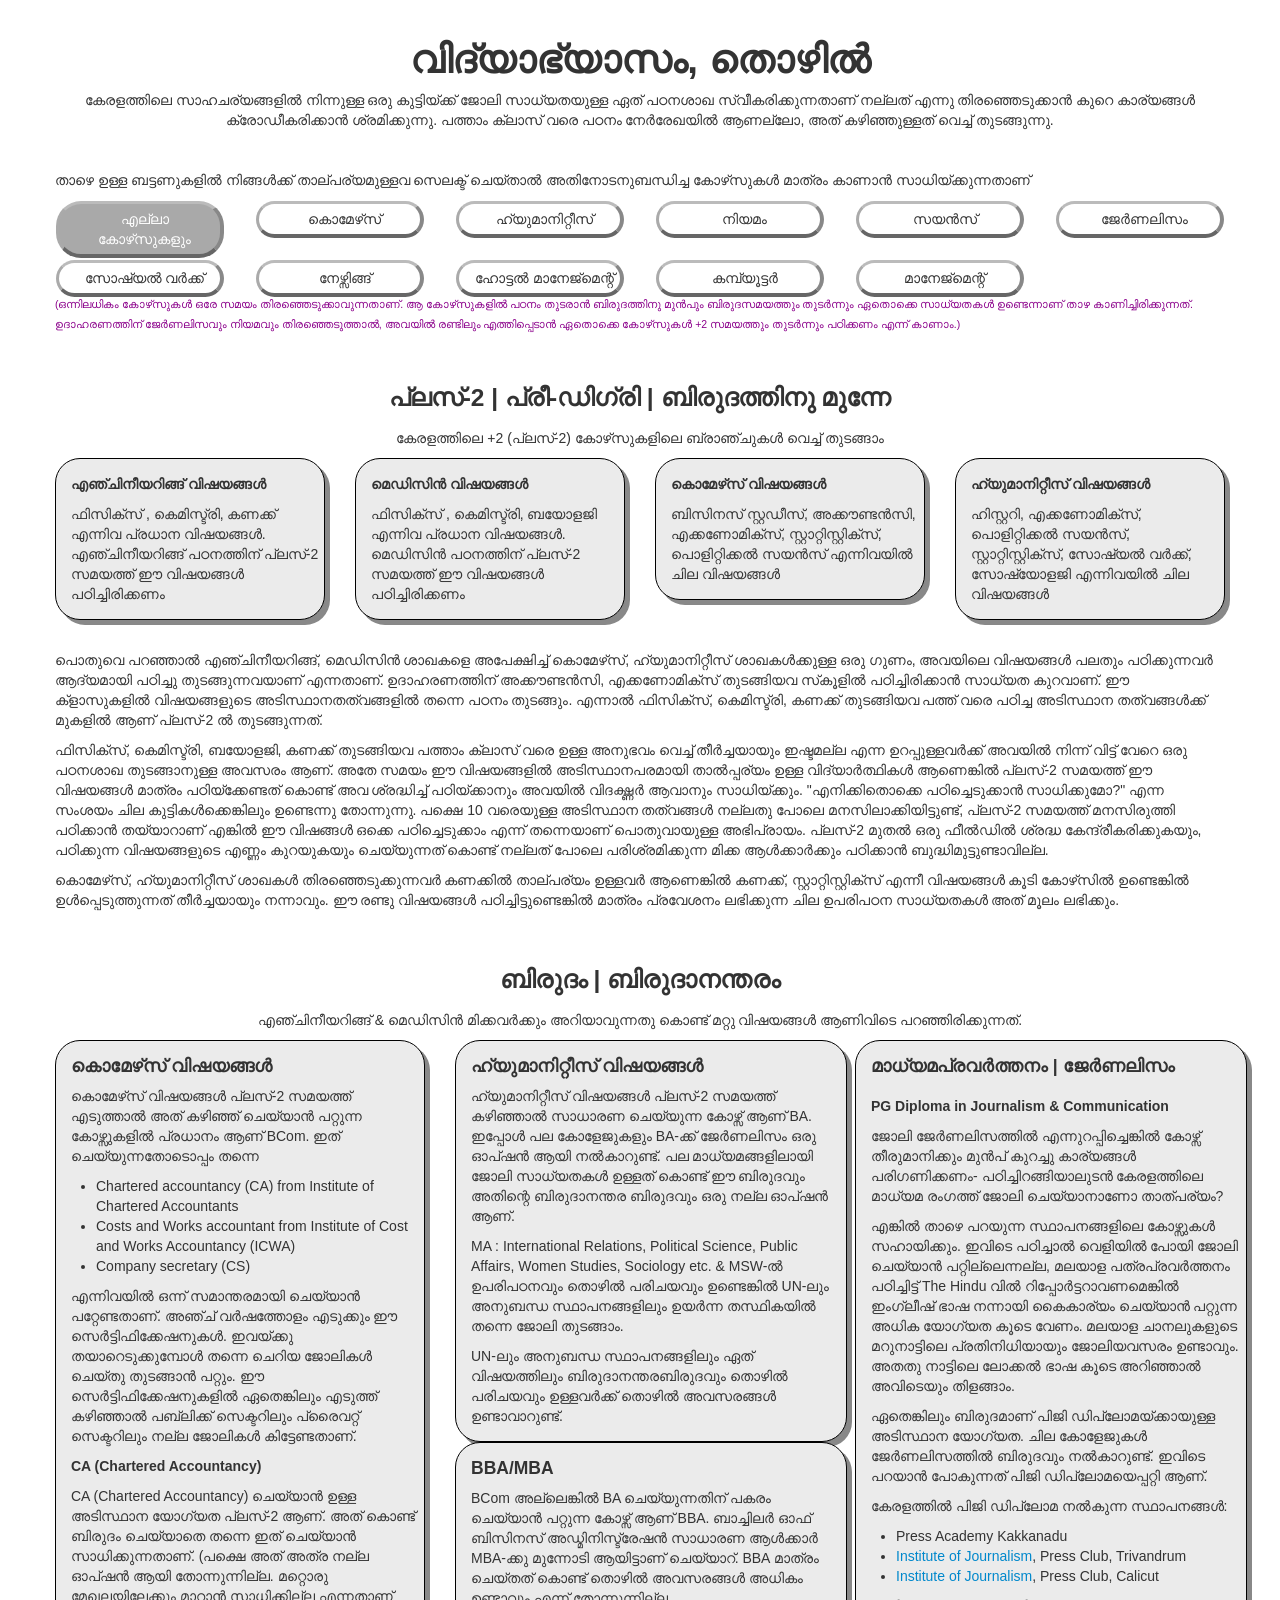
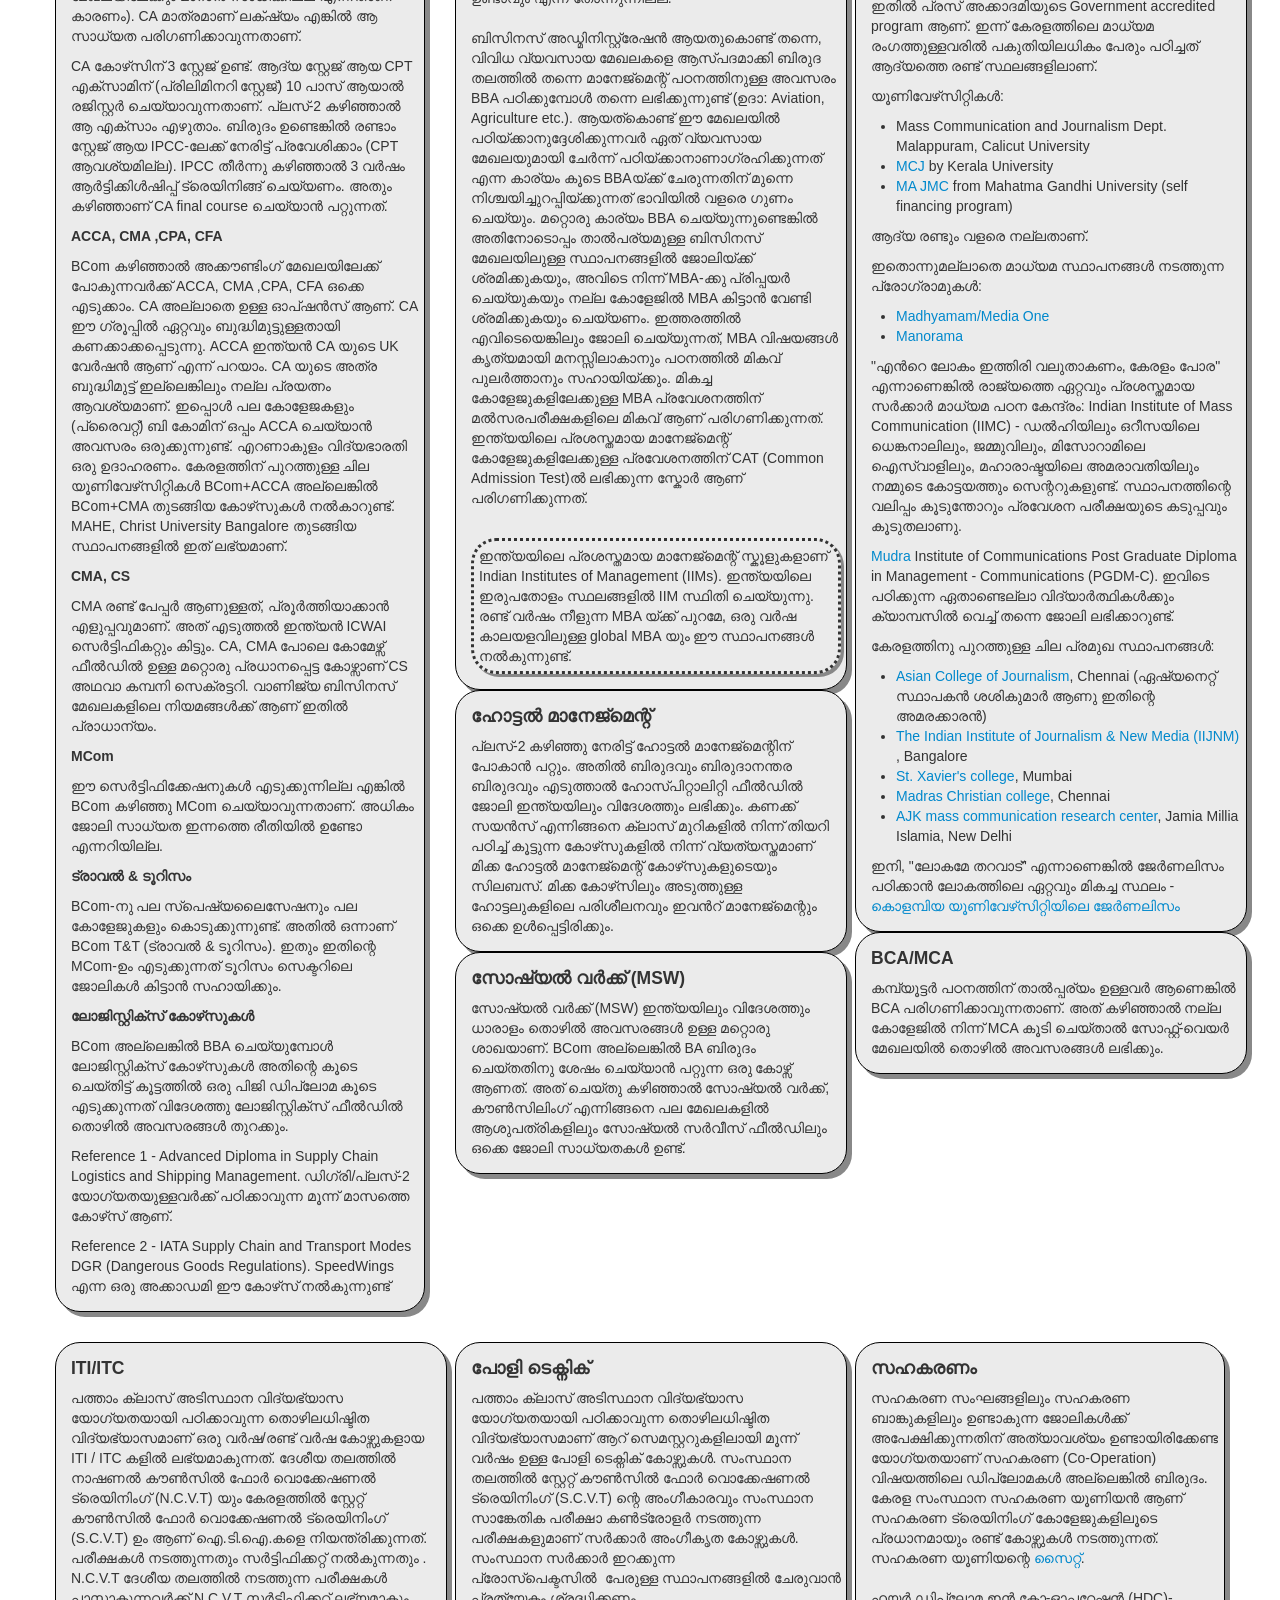
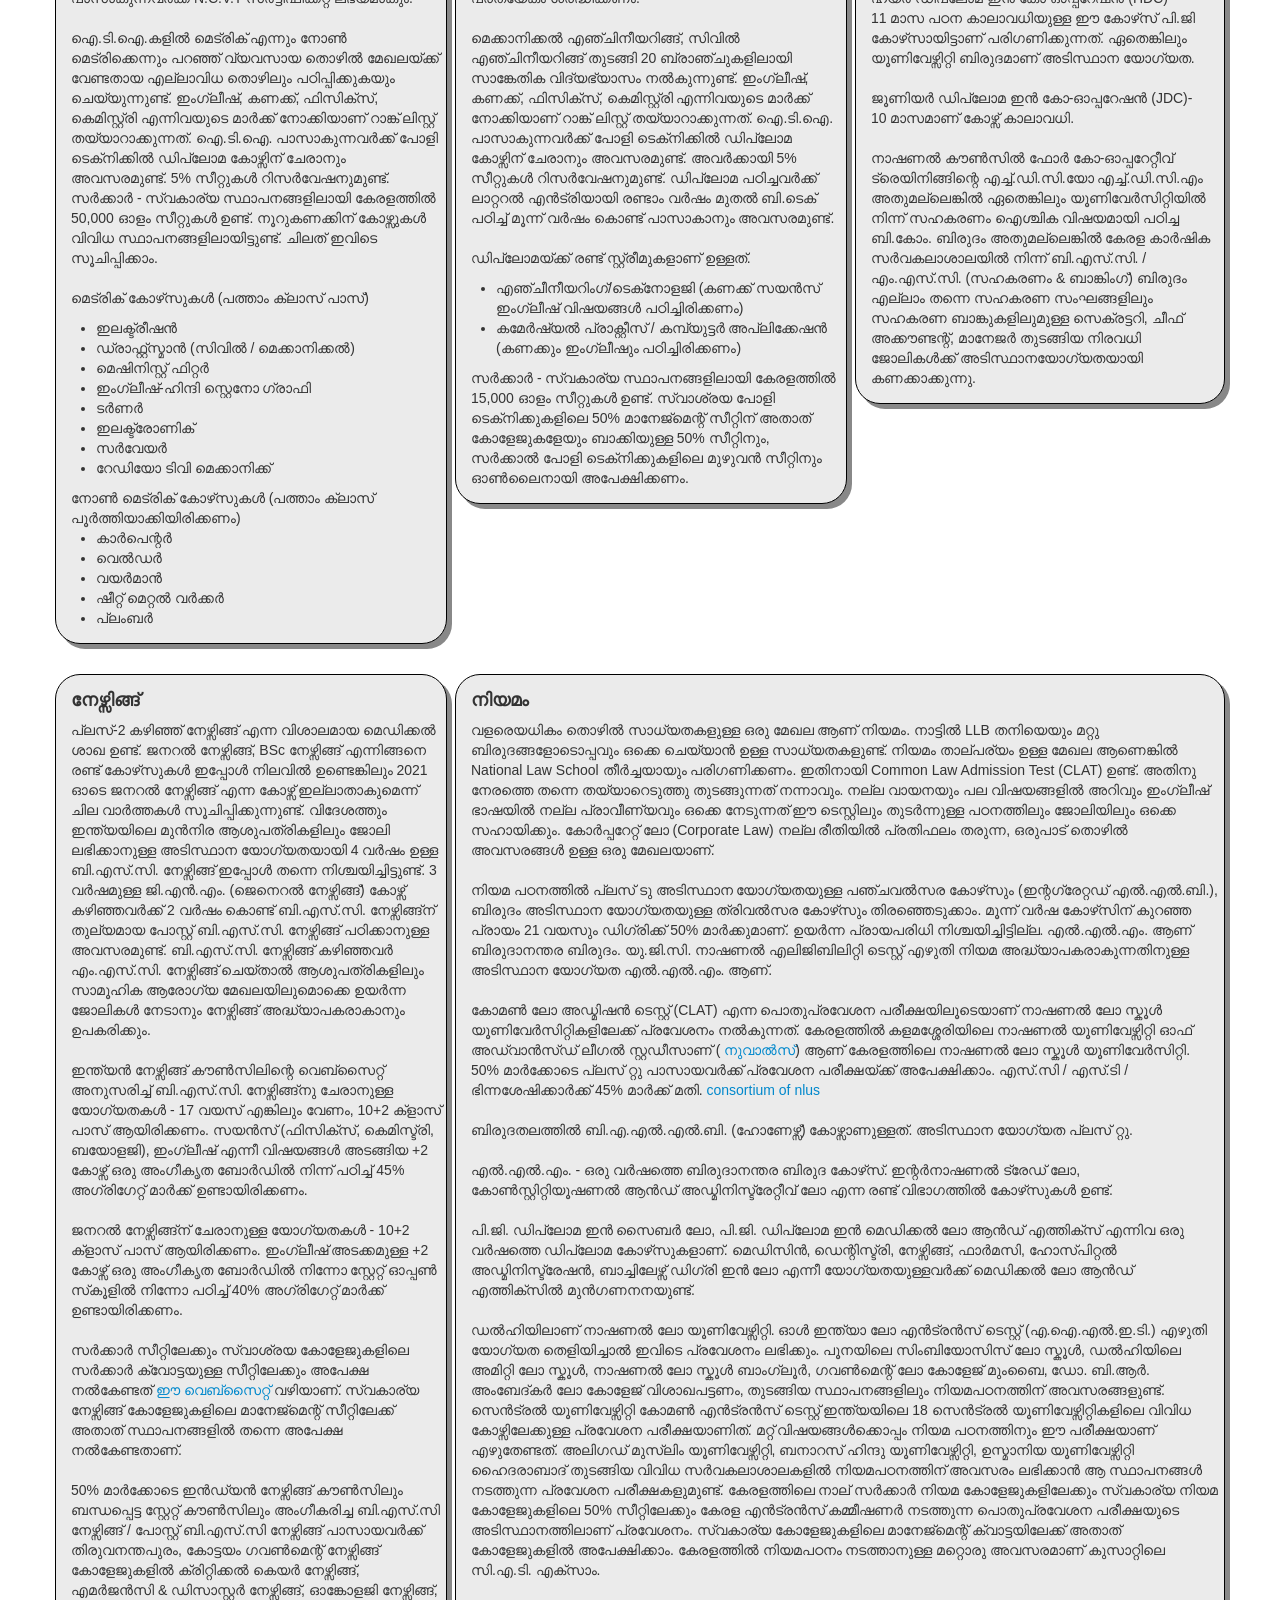
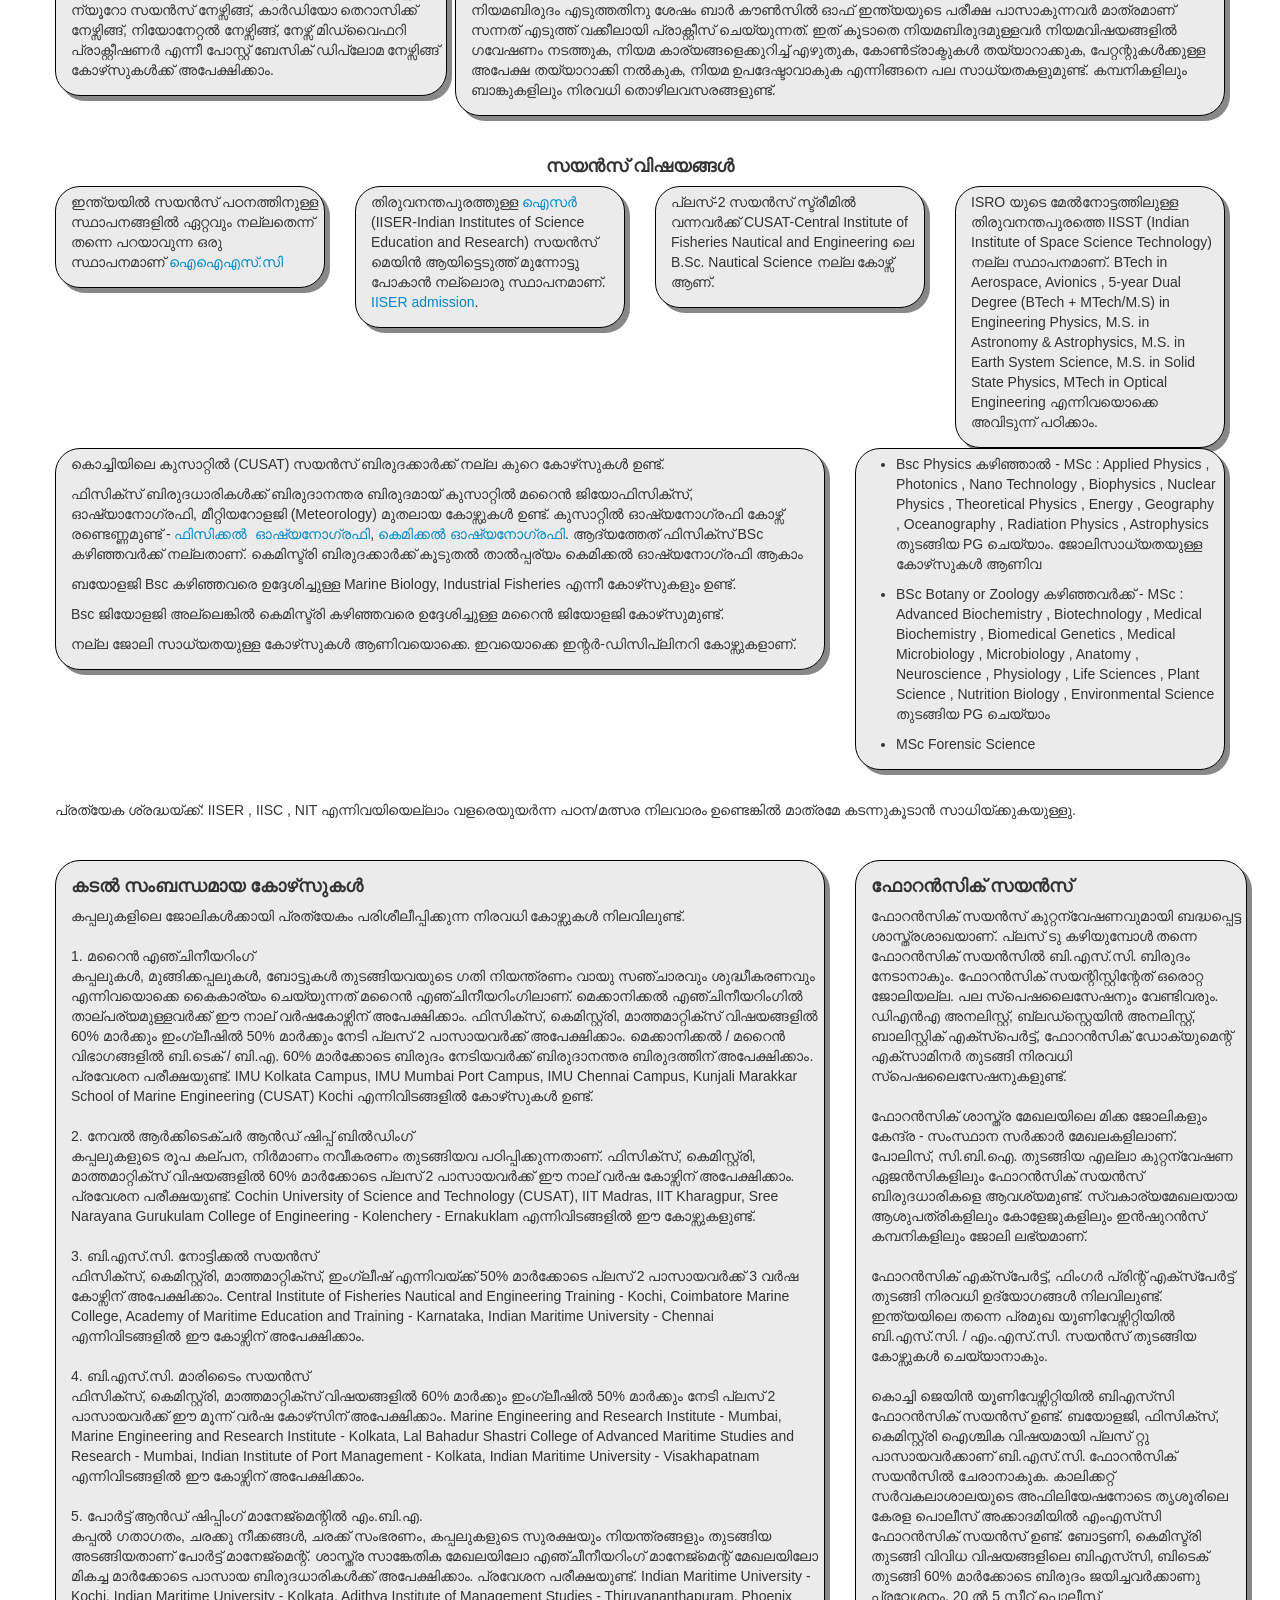
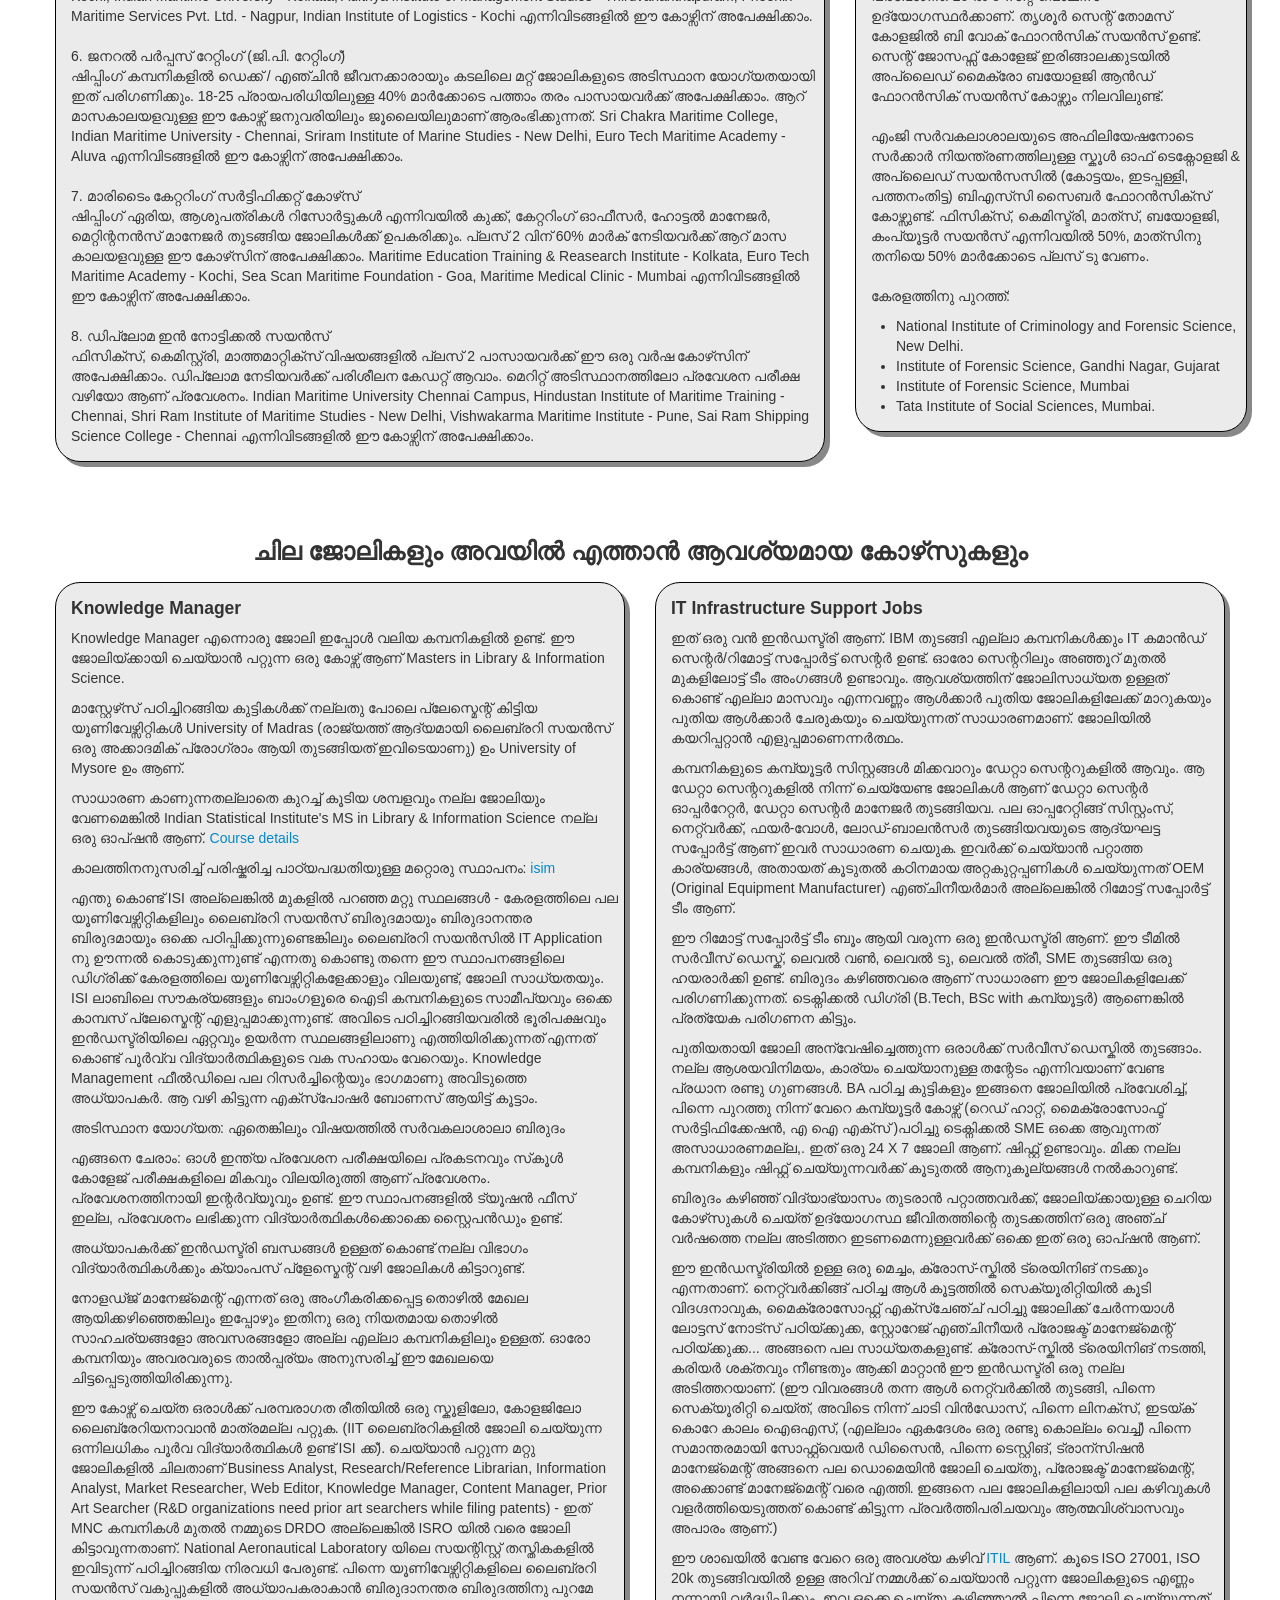
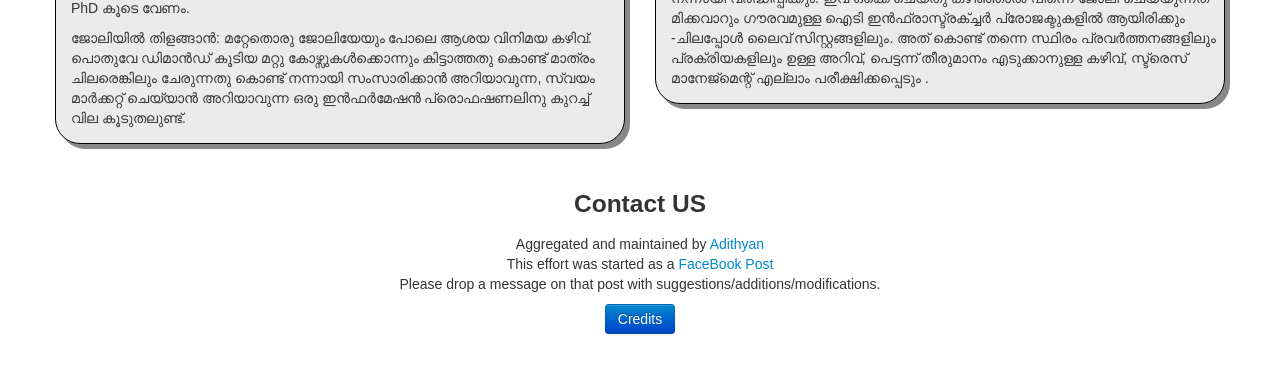
==== index-2.html @ f7cf6c8f "Initial commit" ====
<!DOCTYPE html> <html> 
<!-- Mirrored from adithyanagain.github.io/Career/index.html by HTTrack Website Copier/3.x [XR&CO'2014], Wed, 23 Dec 2020 06:09:50 GMT -->
<!-- Added by HTTrack --><meta http-equiv="content-type" content="text/html;charset=utf-8" /><!-- /Added by HTTrack -->
<head>     <title>Adi's Gulch | Career</title>     <meta name="viewport" content="width=device-width, initial-scale=1.0">     <link href="bootstrap/css/bootstrap.min.css" rel="stylesheet" media="screen">     <link href="bootstrap/css/bootstrap-responsive.min.css" rel="stylesheet" media="screen">     <link href="css/customStyles.css" rel="stylesheet" media="screen">     <script async src="https://www.googletagmanager.com/gtag/js?id=G-JCNQYP3HS4"></script>     <script>         window.dataLayer = window.dataLayer || [];         function gtag() { dataLayer.push(arguments); }         gtag('js', new Date());          gtag('config', 'G-JCNQYP3HS4');     </script>     <script>         function highLightButton(pressedButton) {             $(pressedButton).addClass("divSelected");         }          function removeHighLightFromButton(pressedButton) {             $(pressedButton).removeClass("divSelected");         }          function removeHighLightFromAllButton() {             removeHighLightFromButton($('.allSelection'));         }          function removeHighLightFromAllOtherButton() {             $('.divSelected').each(function (i, divForSelection) {                 removeHighLightFromButton(divForSelection);             });             highLightButton($('.allSelection'))         }          function showPlusTwoScienceSubjects() {             $(".plusTwoEngineering").show();             $(".plusTwoMedicine").show();         }          function showPlusTwoMedicineSubjects() {             $(".plusTwoMedicine").show();         }          function showPlusTwoCommerceSubjects() {             $(".plusTwoCommerce").show();         }          function showDegreeCommerceSubjects() {             $(".degreeCommerce").show(); 
        }          function showCommerceSubjects() {             showPlusTwoCommerceSubjects();             showDegreeCommerceSubjects();         }          function showPlusTwoHumanitiesSubjects() {             $(".plusTwoHumanities").show();         }          function showDegreeHumanitiesSubjects() {             $(".degreeHumanities").show();         }          function showHumanitiesSubjects() {             showPlusTwoHumanitiesSubjects();             showDegreeHumanitiesSubjects();         }          function showAllPlusTwoSubjects() {             showPlusTwoScienceSubjects();             showPlusTwoCommerceSubjects();             showPlusTwoHumanitiesSubjects();         }          function showAllDegreeSubjects() {             $(".degreeCommerce").show();             $(".degreeHumanities").show();             $(".degreeManagement").show();             $(".degreeComputer").show();             $(".degreeLaw").show();             $(".degreeSocial").show();             $(".degreeHotel").show();             $(".degreeNursing").show();             $(".degreeJournalism").show();             $(".degreeScience").show();             $(".degreeItiItc").show();             $(".degreeCooperatives").show();             $(".degreeForensic").show();             $(".degreeMarine").show();                       }          function hideAllPlusTwoSubjects() {             $(".plusTwoEngineering").hide();             $(".plusTwoMedicine").hide();             $(".plusTwoCommerce").hide();             $(".plusTwoHumanities").hide();         }  
        function hideAllDegreeSubjects() {             $(".degreeCommerce").hide();             $(".degreeHumanities").hide();             $(".degreeManagement").hide();             $(".degreeComputer").hide();             $(".degreeLaw").hide();             $(".degreeSocial").hide();             $(".degreeHotel").hide();             $(".degreeNursing").hide();             $(".degreeJournalism").hide();             $(".degreeScience").hide();             $(".degreeItiItc").hide();             $(".degreeCooperatives").hide();             $(".degreeForensic").hide();             $(".degreeMarine").hide();         }          function showAllSubjects() {             removeHighLightFromAllOtherButton();             showAllPlusTwoSubjects();             showAllDegreeSubjects();         }          function hideAllSubjects() {             hideAllPlusTwoSubjects();             hideAllDegreeSubjects();         }          function isButtonSelected(button) {             if ($(button).hasClass("divSelected"))                 return true;             else                 return false;         }          function isPressedButtonAll(button) {             if ($(button).hasClass("allSelection"))                 return true;             else                 return false;         }          function courseSelectionButtonClicked(pressedButton) {             if (isButtonSelected(pressedButton)) {                 if (!isButtonSelected('.allSelection'))                     removeHighLightFromButton(pressedButton);             }             else {                 highLightButton(pressedButton);             }  
            if (isPressedButtonAll(pressedButton)) {                 showAllSubjects();             }             else {                 removeHighLightFromAllButton();                 hideAllSubjects();                  var atleastOneSelected = false;                  if (isButtonSelected('.itiItcSelection')) {                     hideAllPlusTwoSubjects();                     $(".degreeItiItc").show();                     atleastOneSelected = true;                 }                  if (isButtonSelected('.commerceSelection')) {                     showCommerceSubjects();                     atleastOneSelected = true;                 }                  if (isButtonSelected('.humanitiesSelection')) {                     showHumanitiesSubjects();                     atleastOneSelected = true;                 }                  if (isButtonSelected('.lawSelection')) {                     showAllPlusTwoSubjects();                     $(".degreeLaw").show();                     atleastOneSelected = true;                 }                  if (isButtonSelected('.scienceSelection')) {                     showPlusTwoScienceSubjects();                     $(".degreeScience").show();                     atleastOneSelected = true;                 }                  if (isButtonSelected('.journalismSelection')) {                     showAllPlusTwoSubjects();                     $(".degreeJournalism").show();                     atleastOneSelected = true;                 }                  if (isButtonSelected('.socialSelection')) {                     showAllPlusTwoSubjects();                     $(".degreeSocial").show();                     atleastOneSelected = true;                 }                  if (isButtonSelected('.nursingSelection')) {                     showPlusTwoMedicineSubjects(); 
                    $(".degreeNursing").show();                     atleastOneSelected = true;                 }                  if (isButtonSelected('.hotelSelection')) {                     showAllPlusTwoSubjects();                     $(".degreeHotel").show();                     atleastOneSelected = true;                 }                  if (isButtonSelected('.computerSelection')) {                     showPlusTwoScienceSubjects();                     $(".degreeComputer").show();                     atleastOneSelected = true;                 }                  if (isButtonSelected('.managementSelection')) {                     showAllPlusTwoSubjects();                     $(".degreeManagement").show();                     atleastOneSelected = true;                 }                  if (!atleastOneSelected)                     courseSelectionButtonClicked($(".allSelection"));             }         }          function onLoadProcessing() {             courseSelectionButtonClicked($(".allSelection"));         }   /**/</script> </head> <body>     <div class="container">         <div class="jumbotron text-center">             <div class="row-fluid">                 <div class="span12">                 </div>             </div>             <h1 align="center">വിദ്യാഭ്യാസം, തൊഴിൽ</h1>             <p>                 കേരളത്തിലെ സാഹചര്യങ്ങളിൽ നിന്നുള്ള ഒരു കുട്ടിയ്ക്ക് ജോലി സാധ്യതയുള്ള ഏത് പഠനശാഖ സ്വീകരിക്കുന്നതാണ് നല്ലത്                 എന്നു തിരഞ്ഞെടുക്കാൻ കുറെ കാര്യങ്ങൾ ക്രോഡീകരിക്കാൻ ശ്രമിക്കുന്നു. പത്താം ക്ലാസ് വരെ പഠനം നേർരേഖയിൽ ആണല്ലോ,                 അത് കഴിഞ്ഞുള്ളത് വെച്ച് തുടങ്ങുന്നു.             </p>         </div>         <div class="row-fluid">             <div class="span12">             </div> 
        </div>         <div class="row-fluid">             <div class="span12">                 താഴെ ഉള്ള ബട്ടണുകളിൽ നിങ്ങൾക്ക് താല്പര്യമുള്ളവ സെലക്ട് ചെയ്‌താൽ അതിനോടനുബന്ധിച്ച കോഴ്‌സുകൾ മാത്രം കാണാൻ സാധിയ്ക്കുന്നതാണ്              </div>         </div>         <div class="row-fluid">             <div class="span2">                 <div class="divForSelection allSelection" onClick="courseSelectionButtonClicked(this, 'All')">എല്ലാ കോഴ്‌സുകളും</div>             </div>             <div class="span2">                 <div class="divForSelection commerceSelection" onClick="courseSelectionButtonClicked(this)">കൊമേഴ്‌സ്</div>             </div>             <div class="span2">                 <div class="divForSelection humanitiesSelection" onClick="courseSelectionButtonClicked(this)">ഹ്യുമാനിറ്റീസ്</div>             </div>             <div class="span2">                 <div class="divForSelection lawSelection" onClick="courseSelectionButtonClicked(this)">നിയമം</div>             </div>             <div class="span2">                 <div class="divForSelection scienceSelection" onClick="courseSelectionButtonClicked(this)">സയൻസ്</div>             </div>             <div class="span2">                 <div class="divForSelection journalismSelection" onClick="courseSelectionButtonClicked(this)">ജേർണലിസം</div>             </div>         </div>         <div class="row-fluid">             <div class="span2">                 <div class="divForSelection socialSelection" onClick="courseSelectionButtonClicked(this)">സോഷ്യൽ വർക്ക്</div>             </div>             <div class="span2">                 <div class="divForSelection nursingSelection" onClick="courseSelectionButtonClicked(this)">നേഴ്സിങ്ങ്</div>             </div>             <div class="span2">                 <div class="divForSelection hotelSelection" onClick="courseSelectionButtonClicked(this)">ഹോട്ടൽ മാനേജ്‌മെന്റ്</div>             </div>             <div class="span2">                 <div class="divForSelection computerSelection" onClick="courseSelectionButtonClicked(this)">കമ്പ്യൂട്ടർ</div>             </div>             <div class="span2">                 <div class="divForSelection managementSelection" onClick="courseSelectionButtonClicked(this)">മാനേജ്‌മെന്റ്</div>             </div>             <div class="span2">                              </div>         </div>         <div class="row-fluid">             <div class="span12 specialNote">                 <sup>(ഒന്നിലധികം കോഴ്‌സുകൾ ഒരേ സമയം തിരഞ്ഞെടുക്കാവുന്നതാണ്. ആ കോഴ്‌സുകളിൽ പഠനം തുടരാൻ ബിരുദത്തിനു മുൻപും ബിരുദസമയത്തും തുടർന്നും ഏതൊക്കെ സാധ്യതകൾ ഉണ്ടെന്നാണ് താഴ കാണിച്ചിരിക്കുന്നത്. ഉദാഹരണത്തിന് ജേർണലിസവും നിയമവും തിരഞ്ഞെടുത്താൽ, അവയിൽ രണ്ടിലും എത്തിപ്പെടാൻ ഏതൊക്കെ കോഴ്‌സുകൾ +2 സമയത്തും തുടർന്നും പഠിക്കണം എന്ന് കാണാം.)</sup>             </div>         </div> 
        <div class="row-fluid">             <div class="span12">             </div>         </div>         <div class="row-fluid">             <div class="span12">                 <h3 align="center">പ്ലസ്-2 | പ്രീ-ഡിഗ്രി | ബിരുദത്തിനു മുന്നേ</h3>                 <p align="center">                     കേരളത്തിലെ +2 (പ്ലസ്-2) കോഴ്‌സുകളിലെ ബ്രാഞ്ചുകൾ വെച്ച് തുടങ്ങാം                 </p>                 <div class="row-fluid">                     <div class="span3 innerDivWithEffects plusTwoEngineering">                         <h5>എഞ്ചിനീയറിങ്ങ് വിഷയങ്ങൾ</h5>                         <p>ഫിസിക്സ് , കെമിസ്ട്രി, കണക്ക് എന്നിവ പ്രധാന വിഷയങ്ങൾ. എഞ്ചിനീയറിങ്ങ് പഠനത്തിന് പ്ലസ്-2 സമയത്ത് ഈ വിഷയങ്ങൾ പഠിച്ചിരിക്കണം</p>                     </div>                     <div class="span3 innerDivWithEffects plusTwoMedicine">                         <h5>മെഡിസിൻ വിഷയങ്ങൾ</h5>                         <p>ഫിസിക്സ് , കെമിസ്ട്രി, ബയോളജി എന്നിവ പ്രധാന വിഷയങ്ങൾ. മെഡിസിൻ പഠനത്തിന് പ്ലസ്-2 സമയത്ത് ഈ വിഷയങ്ങൾ പഠിച്ചിരിക്കണം</p>                     </div>                     <div class="span3 innerDivWithEffects plusTwoCommerce">                         <h5>കൊമേഴ്‌സ് വിഷയങ്ങൾ</h5>                         <p>ബിസിനസ് സ്റ്റഡീസ്, അക്കൗണ്ടൻസി, എക്കണോമിക്സ്, സ്റ്റാറ്റിസ്റ്റിക്സ്, പൊളിറ്റിക്കൽ സയൻസ് എന്നിവയിൽ ചില വിഷയങ്ങൾ</p>                     </div>                     <div class="span3 innerDivWithEffects plusTwoHumanities">                         <h5>ഹ്യുമാനിറ്റീസ് വിഷയങ്ങൾ</h5>                         <p>ഹിസ്റ്ററി, എക്കണോമിക്സ്, പൊളിറ്റിക്കൽ സയൻസ്, സ്റ്റാറ്റിസ്റ്റിക്സ്, സോഷ്യൽ വർക്ക്, സോഷ്യോളജി എന്നിവയിൽ ചില വിഷയങ്ങൾ</p>                     </div>                 </div>                 <div class="row-fluid">                     <div class="span12">                     </div>                 </div>                 <div class="row-fluid">                     <p>                         പൊതുവെ പറഞ്ഞാൽ എഞ്ചിനീയറിങ്ങ്, മെഡിസിൻ ശാഖകളെ അപേക്ഷിച്ച് കൊമേഴ്‌സ്, ഹ്യുമാനിറ്റീസ് ശാഖകൾക്കുള്ള ഒരു ഗുണം,                         അവയിലെ വിഷയങ്ങൾ പലതും പഠിക്കുന്നവർ ആദ്യമായി പഠിച്ചു തുടങ്ങുന്നവയാണ് എന്നതാണ്. ഉദാഹരണത്തിന് അക്കൗണ്ടൻസി, എക്കണോമിക്സ്                         തുടങ്ങിയവ സ്‌കൂളിൽ പഠിച്ചിരിക്കാൻ സാധ്യത കുറവാണ്. ഈ ക്ളാസുകളിൽ വിഷയങ്ങളുടെ അടിസ്ഥാനതത്വങ്ങളിൽ തന്നെ പഠനം തുടങ്ങും.                         എന്നാൽ ഫിസിക്സ്, കെമിസ്ട്രി, കണക്ക് തുടങ്ങിയവ പത്ത് വരെ പഠിച്ച അടിസ്ഥാന തത്വങ്ങൾക്ക് മുകളിൽ ആണ് പ്ലസ്-2 ൽ തുടങ്ങുന്നത്.                     </p>                     <p>                         ഫിസിക്സ്, കെമിസ്ട്രി, ബയോളജി, കണക്ക് തുടങ്ങിയവ പത്താം ക്ലാസ് വരെ ഉള്ള അനുഭവം വെച്ച് തീർച്ചയായും ഇഷ്ടമല്ല എന്ന ഉറപ്പുള്ളവർക്ക്                         അവയിൽ നിന്ന് വിട്ട് വേറെ ഒരു പഠനശാഖ തുടങ്ങാനുള്ള അവസരം ആണ്. അതേ സമയം ഈ വിഷയങ്ങളിൽ അടിസ്ഥാനപരമായി താൽപ്പര്യം                         ഉള്ള വിദ്യാർത്ഥികൾ ആണെങ്കിൽ പ്ലസ്-2 സമയത്ത് ഈ  വിഷയങ്ങൾ മാത്രം പഠിയ്ക്കേണ്ടത് കൊണ്ട് അവ ശ്രദ്ധിച്ച് പഠിയ്ക്കാനും അവയിൽ                         വിദഗ്ദ്ധർ ആവാനും സാധിയ്ക്കും.  "എനിക്കിതൊക്കെ പഠിച്ചെടുക്കാൻ സാധിക്കുമോ?" എന്ന സംശയം ചില കുട്ടികൾക്കെങ്കിലും ഉണ്ടെന്നു തോന്നുന്നു.                         പക്ഷെ 10 വരെയുള്ള അടിസ്ഥാന തത്വങ്ങൾ നല്ലതു പോലെ മനസിലാക്കിയിട്ടുണ്ട്, പ്ലസ്-2 സമയത്ത് മനസിരുത്തി പഠിക്കാൻ തയ്യാറാണ് എങ്കിൽ                         ഈ വിഷങ്ങൾ ഒക്കെ പഠിച്ചെടുക്കാം എന്ന് തന്നെയാണ് പൊതുവായുള്ള അഭിപ്രായം. പ്ലസ്-2 മുതൽ ഒരു ഫീൽഡിൽ ശ്രദ്ധ കേന്ദ്രീകരിക്കുകയും,                         പഠിക്കുന്ന വിഷയങ്ങളുടെ എണ്ണം കുറയുകയും ചെയ്യുന്നത് കൊണ്ട് നല്ലത് പോലെ പരിശ്രമിക്കുന്ന മിക്ക ആൾക്കാർക്കും പഠിക്കാൻ ബുദ്ധിമുട്ടുണ്ടാവില്ല.                     </p>                     <p>                         കൊമേഴ്‌സ്, ഹ്യുമാനിറ്റീസ് ശാഖകൾ തിരഞ്ഞെടുക്കുന്നവർ കണക്കിൽ താല്പര്യം ഉള്ളവർ ആണെങ്കിൽ കണക്ക്, സ്റ്റാറ്റിസ്റ്റിക്സ് എന്നീ വിഷയങ്ങൾ                         കൂടി കോഴ്‌സിൽ ഉണ്ടെങ്കിൽ ഉൾപ്പെടുത്തുന്നത് തീർച്ചയായും നന്നാവും. ഈ രണ്ടു വിഷയങ്ങൾ പഠിച്ചിട്ടുണ്ടെങ്കിൽ മാത്രം പ്രവേശനം ലഭിക്കുന്ന ചില 
                        ഉപരിപഠന സാധ്യതകൾ അത് മൂലം ലഭിക്കും.                     </p>                 </div>             </div>         </div>         <div class="row-fluid">             <div class="span12">             </div>         </div>         <div class="row-fluid">             <div class="span12">                 <h3 align="center"> ബിരുദം | ബിരുദാനന്തരം</h3>                 <p align="center">                     എഞ്ചിനീയറിങ്ങ് & മെഡിസിൻ മിക്കവർക്കും അറിയാവുന്നതു കൊണ്ട് മറ്റു വിഷയങ്ങൾ ആണിവിടെ പറഞ്ഞിരിക്കുന്നത്.                 </p>                 <div class="row-fluid">                     <div class="span4 innerDivWithEffects degreeCommerce">                         <h4>കൊമേഴ്‌സ് വിഷയങ്ങൾ</h4>                         <div class="row-fluid">                             <p>                                 കൊമേഴ്‌സ് വിഷയങ്ങൾ പ്ലസ്-2 സമയത്ത് എടുത്താൽ അത് കഴിഞ്ഞ് ചെയ്യാൻ പറ്റുന്ന കോഴ്സുകളിൽ പ്രധാനം ആണ് BCom.                                 ഇത് ചെയ്യുന്നതോടൊപ്പം തന്നെ                                 <ul>                                     <li>                                         Chartered accountancy (CA) from Institute of Chartered Accountants                                     </li>                                     <li>                                         Costs and Works accountant from Institute of Cost and Works Accountancy (ICWA)                                     </li>                                     <li>                                         Company secretary (CS)                                     </li>                                 </ul>                                 എന്നിവയിൽ ഒന്ന് സമാന്തരമായി ചെയ്യാൻ പറ്റേണ്ടതാണ്. അഞ്ച് വർഷത്തോളം എടുക്കും ഈ സെർട്ടിഫിക്കേഷനുകൾ.                                 ഇവയ്ക്കു തയാറെടുക്കുമ്പോൾ തന്നെ ചെറിയ ജോലികൾ ചെയ്തു തുടങ്ങാൻ പറ്റും. ഈ സെർട്ടിഫിക്കേഷനുകളിൽ ഏതെങ്കിലും                                 എടുത്ത് കഴിഞ്ഞാൽ പബ്ലിക്ക് സെക്ടറിലും പ്രൈവറ്റ് സെക്ടറിലും നല്ല ജോലികൾ കിട്ടേണ്ടതാണ്.                             </p>                             <p>                                 <h5>CA (Chartered Accountancy)</h5>                             </p>                             <p>                                 CA (Chartered Accountancy)  ചെയ്യാൻ ഉള്ള അടിസ്ഥാന യോഗ്യത പ്ലസ്-2 ആണ്. അത് കൊണ്ട് ബിരുദം ചെയ്യാതെ തന്നെ ഇത് ചെയ്യാൻ സാധിക്കുന്നതാണ്. (പക്ഷെ അത് അത്ര നല്ല ഓപ്‌ഷൻ ആയി തോന്നുന്നില്ല. മറ്റൊരു മേഖലയിലേക്കും മാറാൻ സാധിക്കില്ല എന്നതാണ് കാരണം). CA മാത്രമാണ് ലക്‌ഷ്യം എങ്കിൽ ആ സാധ്യത പരിഗണിക്കാവുന്നതാണ്.                             </p>                             <p>                                 CA കോഴ്‌സിന് 3 സ്റ്റേജ് ഉണ്ട്. ആദ്യ സ്റ്റേജ് ആയ CPT എക്സാമിന് (പ്രിലിമിനറി സ്റ്റേജ്) 10 പാസ് ആയാൽ രജിസ്റ്റർ ചെയ്യാവുന്നതാണ്.  പ്ലസ്-2 കഴിഞ്ഞാൽ ആ എക്സാം എഴുതാം. ബിരുദം ഉണ്ടെങ്കിൽ രണ്ടാം സ്റ്റേജ് ആയ IPCC-ലേക്ക് നേരിട്ട് പ്രവേശിക്കാം (CPT ആവശ്യമില്ല). IPCC തീർന്നു കഴിഞ്ഞാൽ 3 വർഷം ആർട്ടിക്കിൾഷിപ്പ് ട്രെയിനിങ്ങ് ചെയ്യണം. അതും കഴിഞ്ഞാണ് CA final course ചെയ്യാൻ പറ്റുന്നത്.                             </p>                             <p>                                 <h5>ACCA, CMA ,CPA, CFA</h5>                                 BCom കഴിഞ്ഞാൽ അക്കൗണ്ടിംഗ്‌ മേഖലയിലേക്ക്‌ പോകുന്നവർക്ക്‌ ACCA, CMA ,CPA, CFA ഒക്കെ എടുക്കാം. CA അല്ലാതെ ഉള്ള ഓപ്ഷൻസ്‌ ആണ്.                                 CA ഈ ഗ്രൂപ്പിൽ ഏറ്റവും ബുദ്ധിമുട്ടുള്ളതായി കണക്കാക്കപ്പെടുന്നു. ACCA ഇന്ത്യൻ CA യുടെ UK വേർഷൻ ആണ്‌ എന്ന് പറയാം.                                 CA യുടെ അത്ര ബുദ്ധിമുട്ട് ഇല്ലെങ്കിലും നല്ല പ്രയത്നം ആവശ്യമാണ്. ഇപ്പൊൾ പല കോളേജകളും (പ്രൈവറ്റ്‌) ബി കോമിന്‌ ഒപ്പം ACCA 
                                ചെയ്യാൻ അവസരം ഒരുക്കുന്നുണ്ട്. എറണാകുളം വിദ്യഭാരതി ഒരു ഉദാഹരണം. കേരളത്തിന് പുറത്തുള്ള ചില യൂണിവേഴ്‌സിറ്റികൾ                                 BCom+ACCA അല്ലെങ്കിൽ  BCom+CMA തുടങ്ങിയ കോഴ്‌സുകൾ നൽകാറുണ്ട്. MAHE, Christ University Bangalore തുടങ്ങിയ സ്ഥാപനങ്ങളിൽ                                 ഇത് ലഭ്യമാണ്.                             </p>                             <p>                                 <h5>CMA, CS</h5>                                 CMA രണ്ട്‌ പേപ്പർ ആണുള്ളത്, പ്രൂർത്തിയാക്കാൻ എളുപ്പവുമാണ്. അത്‌ എടുത്തൽ ഇന്ത്യൻ ICWAI സെർട്ടിഫികറ്റും കിട്ടും.                                 CA, CMA പോലെ കോമേഴ്സ് ഫീൽഡിൽ ഉള്ള മറ്റൊരു പ്രധാനപ്പെട്ട കോഴ്സാണ് CS അഥവാ കമ്പനി സെക്രട്ടറി. വാണിജ്യ ബിസിനസ് മേഖലകളിലെ                                 നിയമങ്ങൾക്ക് ആണ് ഇതിൽ പ്രാധാന്യം.                             </p>                             <p>                                 <h5>MCom</h5>                                 ഈ സെർട്ടിഫിക്കേഷനുകൾ എടുക്കുന്നില്ല എങ്കിൽ BCom കഴിഞ്ഞു MCom ചെയ്യാവുന്നതാണ്. അധികം ജോലി സാധ്യത ഇന്നത്തെ രീതിയിൽ                                 ഉണ്ടോ എന്നറിയില്ല.                             </p>                             <p>                                 <h5>ട്രാവൽ & ടൂറിസം</h5>                                 BCom-നു പല സ്പെഷ്യലൈസേഷനും പല കോളേജുകളും കൊടുക്കുന്നുണ്ട്. അതിൽ ഒന്നാണ് BCom T&T (ട്രാവൽ & ടൂറിസം).                                 ഇതും ഇതിന്റെ MCom-ഉം എടുക്കുന്നത് ടൂറിസം സെക്ടറിലെ ജോലികൾ കിട്ടാൻ സഹായിക്കും.                             </p>                             <p>                                 <h5>ലോജിസ്റ്റിക്സ് കോഴ്‌സുകൾ</h5>                                 BCom അല്ലെങ്കിൽ BBA ചെയ്യുമ്പോൾ ലോജിസ്റ്റിക്സ് കോഴ്‌സുകൾ അതിന്റെ കൂടെ ചെയ്തിട്ട് കൂട്ടത്തിൽ ഒരു പിജി ഡിപ്ലോമ കൂടെ എടുക്കുന്നത്                                 വിദേശത്തു ലോജിസ്റ്റിക്സ് ഫീൽഡിൽ തൊഴിൽ അവസരങ്ങൾ തുറക്കും.                             </p>                             <p>                                 Reference 1 - Advanced Diploma in Supply Chain Logistics and Shipping Management. ഡിഗ്രി/പ്ലസ്-2 യോഗ്യതയുള്ളവർക്ക് പഠിക്കാവുന്ന മൂന്ന് മാസത്തെ കോഴ്‌സ് ആണ്.                             </p>                             <p>                                 Reference 2 - IATA Supply Chain and Transport Modes DGR (Dangerous Goods Regulations). SpeedWings എന്ന ഒരു അക്കാഡമി ഈ കോഴ്‌സ് നൽകുന്നുണ്ട്                             </p>                         </div>                     </div>                     <div class="span4">                         <div class="row-fluid innerDivWithEffects degreeHumanities">                             <h4>ഹ്യുമാനിറ്റീസ് വിഷയങ്ങൾ</h4>                             <div class="row-fluid">                                 <p>                                     ഹ്യുമാനിറ്റീസ് വിഷയങ്ങൾ പ്ലസ്-2 സമയത്ത് കഴിഞ്ഞാൽ സാധാരണ ചെയ്യുന്ന കോഴ്സ് ആണ് BA. ഇപ്പോൾ പല കോളേജുകളും BA-ക്ക് ജേർണലിസം ഒരു ഓപ്‌ഷൻ ആയി നൽകാറുണ്ട്. പല മാധ്യമങ്ങളിലായി ജോലി സാധ്യതകൾ ഉള്ളത് കൊണ്ട് ഈ ബിരുദവും അതിന്റെ ബിരുദാനന്തര ബിരുദവും ഒരു നല്ല ഓപ്‌ഷൻ ആണ്.                                 </p>                                 <p>                                     MA : International Relations, Political Science, Public Affairs, Women Studies, Sociology etc. & MSW-ല്‍ ഉപരിപഠനവും തൊഴിൽ പരിചയവും ഉണ്ടെങ്കിൽ UN-ലും അനുബന്ധ സ്ഥാപനങ്ങളിലും ഉയർന്ന തസ്ഥികയിൽ തന്നെ ജോലി തുടങ്ങാം.                                 </p>                                 <p>                                     UN-ലും അനുബന്ധ സ്ഥാപനങ്ങളിലും ഏത് വിഷയത്തിലും ബിരുദാനന്തരബിരുദവും തൊഴിൽ പരിചയവും ഉള്ളവർക്ക് തൊഴിൽ അവസരങ്ങൾ ഉണ്ടാവാറുണ്ട്.                                 </p>                             </div>                         </div>                         <div class="row-fluid innerDivWithEffects degreeManagement">                             <h4>BBA/MBA</h4>                             <div class="row-fluid"> 
                                <p>                                     BCom അല്ലെങ്കിൽ BA ചെയ്യുന്നതിന് പകരം ചെയ്യാൻ പറ്റുന്ന കോഴ്സ് ആണ് BBA. ബാച്ചിലർ ഓഫ് ബിസിനസ് അഡ്മിനിസ്ട്രേഷൻ സാധാരണ ആൾക്കാർ MBA-ക്കു മുന്നോടി ആയിട്ടാണ് ചെയ്യാറ്. BBA മാത്രം ചെയ്തത് കൊണ്ട് തൊഴിൽ അവസരങ്ങൾ അധികം ഉണ്ടാവും എന്ന് തോന്നുന്നില്ല.                                     <br /><br />ബിസിനസ് അഡ്മിനിസ്റ്റ്രേഷൻ ആയതുകൊണ്ട് തന്നെ, വിവിധ വ്യവസായ മേഖലകളെ ആസ്പദമാക്കി ബിരുദ തലത്തിൽ തന്നെ മാനേജ്‌മെന്റ് പഠനത്തിനുള്ള അവസരം BBA പഠിക്കുമ്പോൾ തന്നെ ലഭിക്കുന്നുണ്ട് (ഉദാ: Aviation, Agriculture etc.). ആയത്കൊണ്ട് ഈ മേഖലയിൽ പഠിയ്ക്കാനുദ്ദേശിക്കുന്നവർ ഏത് വ്യവസായ മേഖലയുമായി ചേർന്ന് പഠിയ്ക്കാനാണാഗ്രഹിക്കുന്നത് എന്ന കാര്യം കൂടെ BBAയ്ക്ക് ചേരുന്നതിന് മുന്നെ നിശ്ചയിച്ചുറപ്പിയ്ക്കുന്നത് ഭാവിയിൽ വളരെ ഗുണം ചെയ്യും. മറ്റൊരു കാര്യം  BBA ചെയ്യുന്നുണ്ടെങ്കിൽ അതിനോടൊപ്പം താൽപര്യമുള്ള ബിസിനസ്‌ മേഖലയിലുള്ള സ്ഥാപനങ്ങളിൽ ജോലിയ്ക്ക്‌ ശ്രമിക്കുകയും, അവിടെ നിന്ന് MBA-ക്കു പ്രിപ്പയർ ചെയ്യുകയും നല്ല കോളേജിൽ MBA കിട്ടാൻ വേണ്ടി ശ്രമിക്കുകയും ചെയ്യണം. ഇത്തരത്തിൽ എവിടെയെങ്കിലും ജോലി ചെയ്യുന്നത്, MBA വിഷയങ്ങൾ കൃത്യമായി മനസ്സിലാകാനും പഠനത്തിൽ മികവ് പുലർത്താനും സഹായിയ്ക്കും. മികച്ച കോളേജുകളിലേക്കുള്ള MBA പ്രവേശനത്തിന് മൽസരപരീക്ഷകളിലെ മികവ് ആണ് പരിഗണിക്കുന്നത്. ഇന്ത്യയിലെ പ്രശസ്തമായ മാനേജ്‌മെന്റ് കോളേജുകളിലേക്കുള്ള പ്രവേശനത്തിന്  CAT (Common Admission Test)ൽ ലഭിക്കുന്ന സ്കോർ ആണ് പരിഗണിക്കുന്നത്.                                     <br /><br /><div class="divBubble">ഇന്ത്യയിലെ പ്രശസ്തമായ മാനേജ്മെന്റ് സ്കൂളുകളാണ് Indian Institutes of Management (IIMs). ഇന്ത്യയിലെ ഇരുപതോളം സ്ഥലങ്ങളിൽ IIM സ്ഥിതി ചെയ്യുന്നു. രണ്ട് വർഷം നീളുന്ന MBA യ്ക്ക് പുറമേ, ഒരു വർഷ കാലയളവിലുള്ള global MBA യും ഈ സ്ഥാപനങ്ങൾ നൽകുന്നുണ്ട്.</div>                                 </p>                             </div>                         </div>                         <div class="row-fluid innerDivWithEffects degreeHotel">                             <h4>ഹോട്ടൽ മാനേജ്‌മെന്റ്</h4>                             <div class="row-fluid">                                 <p>                                     പ്ലസ്-2 കഴിഞ്ഞു നേരിട്ട് ഹോട്ടൽ മാനേജ്‌മെന്റിന് പോകാൻ പറ്റും. അതിൽ ബിരുദവും ബിരുദാനന്തര ബിരുദവും എടുത്താൽ ഹോസ്പിറ്റാലിറ്റി ഫീൽഡിൽ ജോലി ഇന്ത്യയിലും വിദേശത്തും ലഭിക്കും. കണക്ക് സയൻസ് എന്നിങ്ങനെ ക്ലാസ് മുറികളിൽ നിന്ന് തിയറി പഠിച്ച് കൂട്ടുന്ന കോഴ്‌സുകളിൽ നിന്ന് വ്യത്യസ്തമാണ് മിക്ക ഹോട്ടൽ മാനേജ്‌മെന്റ് കോഴ്‌സുകളുടെയും സിലബസ്. മിക്ക കോഴ്‌സിലും അടുത്തുള്ള ഹോട്ടലുകളിലെ പരിശീലനവും ഇവൻറ് മാനേജ്മെന്റും ഒക്കെ ഉൾപ്പെട്ടിരിക്കും.                                 </p>                             </div>                         </div>                         <div class="row-fluid innerDivWithEffects degreeSocial">                             <h4>സോഷ്യൽ വർക്ക് (MSW)</h4>                             <div class="row-fluid">                                 <p>                                     സോഷ്യൽ വർക്ക് (MSW) ഇന്ത്യയിലും വിദേശത്തും ധാരാളം തൊഴിൽ അവസരങ്ങൾ ഉള്ള മറ്റൊരു ശാഖയാണ്. BCom അല്ലെങ്കിൽ BA ബിരുദം ചെയ്തതിനു ശേഷം ചെയ്യാൻ പറ്റുന്ന ഒരു കോഴ്സ് ആണത്. അത് ചെയ്തു കഴിഞ്ഞാൽ സോഷ്യൽ വർക്ക്, കൗൺസിലിംഗ് എന്നിങ്ങനെ പല മേഖലകളിൽ ആശുപത്രികളിലും സോഷ്യൽ സർവീസ് ഫീൽഡിലും ഒക്കെ ജോലി സാധ്യതകൾ ഉണ്ട്.                                 </p>                             </div>                         </div>                     </div>                     <div class="span4">                         <div class="row-fluid innerDivWithEffects degreeJournalism">                             <h4>മാധ്യമപ്രവർത്തനം | ജേർണലിസം</h4>                             <div class="row-fluid">                                 <h5>PG Diploma in Journalism & Communication</h5>                                 <p>                                     ജോലി ജേർണലിസത്തിൽ എന്നുറപ്പിച്ചെങ്കിൽ കോഴ്സ് തീരുമാനിക്കും മുൻപ് കുറച്ചു കാര്യങ്ങൾ പരിഗണിക്കണം-                                     പഠിച്ചിറങ്ങിയാലുടൻ കേരളത്തിലെ മാധ്യമ രംഗത്ത് ജോലി ചെയ്യാനാണോ താത്പര്യം?                                 </p>                                 <p>                                     എങ്കിൽ താഴെ പറയുന്ന സ്ഥാപനങ്ങളിലെ കോഴ്സുകൾ സഹായിക്കും. ഇവിടെ പഠിച്ചാൽ വെളിയിൽ പോയി ജോലി ചെയ്യാൻ പറ്റില്ലെന്നല്ല,                                     മലയാള പത്രപ്രവർത്തനം പഠിച്ചിട്ട് The Hindu വിൽ റിപ്പോർട്ടറാവണമെങ്കിൽ ഇംഗ്ലീഷ് ഭാഷ നന്നായി കൈകാര്യം ചെയ്യാൻ പറ്റുന്ന അധിക                                     യോഗ്യത കൂടെ വേണം. മലയാള ചാനലുകളുടെ മറുനാട്ടിലെ പ്രതിനിധിയായും ജോലിയവസരം ഉണ്ടാവും. അതതു നാട്ടിലെ ലോക്കൽ ഭാഷ                                     കൂടെ അറിഞ്ഞാൽ അവിടെയും തിളങ്ങാം.                                 </p>                                 <p>                                     ഏതെങ്കിലും ബിരുദമാണ് പിജി ഡിപ്ലോമയ്ക്കായുള്ള അടിസ്ഥാന യോഗ്യത. ചില കോളേജുകൾ ജേർണലിസത്തിൽ ബിരുദവും നൽകാറുണ്ട്.                                     ഇവിടെ പറയാൻ പോകുന്നത് പിജി ഡിപ്ലോമയെപ്പറ്റി ആണ്.                                 </p>                                 <p>                                     കേരളത്തിൽ പിജി ഡിപ്ലോമ നൽകുന്ന സ്ഥാപനങ്ങൾ:                                     <ul>                                         <li>Press Academy Kakkanadu</li>                                         <li><a href="http://keralapressclub.com/index.php/ioj-courses" target="_blank"> Institute of Journalism</a>, Press Club, Trivandrum</li>                                         <li><a href="http://icjcalicut.com/home.html" target="_blank">Institute of Journalism</a>, Press Club, Calicut</li>                                     </ul>                                     ഇതിൽ പ്രസ് അക്കാദമിയുടെ Government accredited program ആണ്. ഇന്ന് കേരളത്തിലെ മാധ്യമ രംഗത്തുള്ളവരിൽ പകുതിയിലധികം 
                                    പേരും പഠിച്ചത് ആദ്യത്തെ രണ്ട് സ്ഥലങ്ങളിലാണ്.                                 </p>                                 <p>                                     യൂണിവേഴ്‌സിറ്റികൾ:                                     <ul>                                         <li>Mass Communication and Journalism Dept. Malappuram, Calicut University</li>                                         <li><a href="http://dcjku.in/" target="_blank">MCJ</a> by Kerala University</li>                                         <li><a href="http://mgu.ac.in/index.php?option=com_content" target="_blank">MA JMC</a> from Mahatma Gandhi University (self financing program) </li>                                     </ul>                                     ആദ്യ രണ്ടും വളരെ നല്ലതാണ്.                                 </p>                                 <p>                                     ഇതൊന്നുമല്ലാതെ മാധ്യമ സ്ഥാപനങ്ങൾ നടത്തുന്ന പ്രോഗ്രാമുകൾ:                                     <ul>                                         <li><a href="http://mblmediaschool.com/" target="_blank">Madhyamam/Media One</a></li>                                         <li><a href="http://www.manoramajschool.com/" target="_blank">Manorama</a> </li>                                     </ul>                                 </p>                                 <p>                                     "എൻറെ ലോകം ഇത്തിരി വലുതാകണം, കേരളം പോര" എന്നാണെങ്കിൽ രാജ്യത്തെ ഏറ്റവും പ്രശസ്തമായ സർക്കാർ മാധ്യമ പഠന കേന്ദ്രം:                                     Indian Institute of Mass Communication (IIMC) - ഡൽഹിയിലും ഒറീസയിലെ ധെങ്കനാലിലും, ജമ്മുവിലും, മിസോറാമിലെ ഐസ്‌വാളിലും,                                     മഹാരാഷ്ടയിലെ അമരാവതിയിലും നമ്മുടെ കോട്ടയത്തും സെന്ററുകളുണ്ട്. സ്ഥാപനത്തിന്റെ വലിപ്പം കൂടുന്തോറും പ്രവേശന പരീക്ഷയുടെ കടുപ്പവും കൂടുതലാണു.                                 </p>                                 <p>                                     <a href="http://www.mica.ac.in/" target="_blank">Mudra</a> Institute of Communications                                     Post Graduate Diploma in Management - Communications (PGDM-C). ഇവിടെ പഠിക്കുന്ന ഏതാണ്ടെല്ലാ വിദ്യാർത്ഥികൾക്കും ക്യാമ്പസിൽ വെച്ച് തന്നെ ജോലി ലഭിക്കാറുണ്ട്.                                  </p>                                 <p>                                     കേരളത്തിനു പുറത്തുള്ള ചില പ്രമുഖ സ്ഥാപനങ്ങൾ:                                     <ul>                                         <li><a href="http://www.asianmedia.org/" target="_blank">Asian College of Journalism</a>, Chennai (ഏഷ്യനെറ്റ് സ്ഥാപകൻ ശശികുമാർ ആണു ഇതിന്റെ അമരക്കാരൻ) </li>                                         <li><a href="http://www.iijnm.org/" target="_blank">The Indian Institute of Journalism & New Media (IIJNM)</a> , Bangalore</li>                                         <li><a href="http://www.xaviercomm.org/" target="_blank">St. Xavier's college</a>, Mumbai</li>                                         <li><a href="https://www.mcc.edu.in/index.php?option=com_content&amp;view=article&amp;id=975:post-graduate-diploma-in-journalism-a-mass-communication-pgdjmc-advance-diploma&amp;catid=78&amp;Itemid=309" target="_blank">Madras Christian college</a>, Chennai</li>                                         <li><a href="http://jmi.ac.in/.../courses-name/MAMass_Communication-319/1" target="_blank">AJK mass communication research center</a>, Jamia Millia Islamia, New Delhi</li>                                     </ul>                                 </p>                                 <p>                                     ഇനി, "ലോകമേ തറവാട്" എന്നാണെങ്കിൽ ജേർണലിസം പഠിക്കാൻ ലോകത്തിലെ ഏറ്റവും മികച്ച സ്ഥലം - <a href="https://journalism.columbia.edu/" target="_blank"> കൊളമ്പിയ യൂണിവേഴ്‌സിറ്റിയിലെ ജേർണലിസം </a>                                 </p>                             </div>                         </div>                         <div class="row-fluid innerDivWithEffects degreeComputer">                             <h4>BCA/MCA</h4>                             <div class="row-fluid">                                 <p>                                     കമ്പ്യൂട്ടർ പഠനത്തിന് താൽപ്പര്യം ഉള്ളവർ ആണെങ്കിൽ BCA പരിഗണിക്കാവുന്നതാണ്. അത് കഴിഞ്ഞാൽ നല്ല കോളേജിൽ നിന്ന് MCA കൂടി ചെയ്‌താൽ സോഫ്റ്റ്-വെയർ മേഖലയിൽ തൊഴിൽ അവസരങ്ങൾ ലഭിക്കും.                                 </p>                             </div>                         </div>                     </div> 
                </div>                  <div class="row-fluid">                     <div class="span12">                     </div>                 </div>                 <div class="row-fluid">                      <div class="span4">                         <div class="row-fluid innerDivWithEffects degreeItiItc">                             <h4>ITI/ITC</h4>                             <div class="row-fluid">                                 <p>                                     പത്താം ക്ലാസ് അടിസ്ഥാന വിദ്യഭ്യാസ യോഗ്യതയായി പഠിക്കാവുന്ന തൊഴിലധിഷ്ടിത വിദ്യഭ്യാസമാണ് ഒരു വർഷ/രണ്ട് വർഷ കോഴ്സുകളായ ITI / ITC കളിൽ ലഭ്യമാകുന്നത്. ദേശീയ തലത്തിൽ നാഷണൽ കൗൺസിൽ ഫോർ വൊക്കേഷണൽ ട്രെയിനിംഗ് (N.C.V.T) യും കേരളത്തിൽ സ്റ്റേറ്റ് കൗൺസിൽ ഫോർ വൊക്കേഷണൽ ട്രെയിനിംഗ് (S.C.V.T) ഉം ആണ് ഐ.ടി.ഐ.കളെ നിയന്ത്രിക്കുന്നത്. പരീക്ഷകൾ നടത്തുന്നതും സർട്ടിഫിക്കറ്റ് നൽകുന്നതും . N.C.V.T ദേശീയ തലത്തിൽ നടത്തുന്ന പരീക്ഷകൾ പാസാകുന്നവർക്ക് N.C.V.T സർട്ടിഫിക്കറ്റ് ലഭ്യമാകും. <br /><br />                                     ഐ.ടി.ഐ.കളിൽ മെട്രിക് എന്നും നോൺ മെട്രിക്കെന്നും പറഞ്ഞ് വ്യവസായ തൊഴിൽ മേഖലയ്ക്ക് വേണ്ടതായ എല്ലാവിധ തൊഴിലും പഠിപ്പിക്കുകയും ചെയ്യുന്നുണ്ട്. ഇംഗ്ലീഷ്, കണക്ക്, ഫിസിക്സ്, കെമിസ്റ്റ്രി എന്നിവയുടെ മാർക്ക് നോക്കിയാണ് റാങ്ക് ലിസ്റ്റ് തയ്യാറാക്കുന്നത്. ഐ.ടി.ഐ. പാസാകുന്നവർക്ക് പോളി ടെക്‌നിക്കിൽ ഡിപ്ലോമ കോഴ്സിന് ചേരാനും അവസരമുണ്ട്. 5% സീറ്റുകൾ റിസർവേഷനുമുണ്ട്. സർക്കാർ - സ്വകാര്യ സ്ഥാപനങ്ങളിലായി കേരളത്തിൽ 50,000 ഓളം സീറ്റുകൾ ഉണ്ട്. നൂറുകണക്കിന് കോഴ്സുകൾ വിവിധ സ്ഥാപനങ്ങളിലായിട്ടുണ്ട്. ചിലത് ഇവിടെ സൂചിപ്പിക്കാം. <br />  <br />                                     മെട്രിക് കോഴ്‌സുകൾ (പത്താം ക്ലാസ് പാസ്)                                     <ul>                                         <li>ഇലക്ട്രീഷൻ</li>                                         <li>ഡ്രാഫ്റ്റ്സ്മാൻ (സിവിൽ / മെക്കാനിക്കൽ)</li>                                         <li>മെഷിനിസ്റ്റ് ഫിറ്റർ</li>                                         <li>ഇംഗ്ലീഷ്-ഹിന്ദി സ്റ്റെനോ ഗ്രാഫി</li>                                         <li>ടർണർ</li>                                         <li>ഇലക്ട്രോണിക്</li>                                         <li>സർവേയർ</li>                                         <li>റേഡിയോ ടിവി മെക്കാനിക്ക്</li>                                     </ul>                                     നോൺ മെട്രിക് കോഴ്‌സുകൾ (പത്താം ക്ലാസ് പൂർത്തിയാക്കിയിരിക്കണം)                                     <ul>                                         <li>കാർപെന്റർ</li>                                         <li>വെൽഡർ</li>                                         <li>വയർമാൻ</li>                                         <li>ഷീറ്റ് മെറ്റൽ വർക്കർ</li>                                         <li>പ്ലംബർ</li>                                     </ul>                                 </p>                             </div>                         </div>                     </div>                     <div class="span4">                         <div class="row-fluid innerDivWithEffects degreeItiItc">                             <h4>പോളി ടെക്നിക്</h4>                             <div class="row-fluid">                                 <p>                                     പത്താം ക്ലാസ് അടിസ്ഥാന വിദ്യഭ്യാസ യോഗ്യതയായി പഠിക്കാവുന്ന തൊഴിലധിഷ്ടിത വിദ്യഭ്യാസമാണ് ആറ് സെമസ്റ്ററുകളിലായി മൂന്ന് വർഷം ഉള്ള പോളി ടെക്നിക് കോഴ്സുകൾ. സംസ്ഥാന തലത്തിൽ സ്റ്റേറ്റ് കൗൺസിൽ ഫോർ വൊക്കേഷണൽ ട്രെയിനിംഗ് (S.C.V.T) ന്റെ അംഗീകാരവും സംസ്ഥാന സാങ്കേതിക പരീക്ഷാ കണ്‍ട്രോളർ നടത്തുന്ന പരീക്ഷകളുമാണ് സർക്കാർ അംഗീകൃത കോഴ്സുകൾ. സംസ്ഥാന സര്‍ക്കാർ ഇറക്കുന്ന പ്രോസ്പെക്ടസിൽ ‍ പേരുള്ള സ്ഥാപനങ്ങളിൽ ചേരുവാൻ പ്രത്യേകം ശ്രദ്ധിക്കണം. <br /><br />                                     മെക്കാനിക്കൽ എഞ്ചിനീയറിങ്ങ്, സിവിൽ എഞ്ചിനീയറിങ്ങ് തുടങ്ങി 20 ബ്രാഞ്ചുകളിലായി സാങ്കേതിക വിദ്യഭ്യാസം നൽകുന്നുണ്ട്. ഇംഗ്ലീഷ്, കണക്ക്, ഫിസിക്സ്, കെമിസ്റ്റ്രി എന്നിവയുടെ മാർക്ക് നോക്കിയാണ് റാങ്ക് ലിസ്റ്റ് തയ്യാറാക്കുന്നത്. ഐ.ടി.ഐ. പാസാകുന്നവർക്ക് പോളി ടെക്‌നിക്കിൽ ഡിപ്ലോമ കോഴ്സിന് ചേരാനും അവസരമുണ്ട്. അവർക്കായി 5% സീറ്റുകൾ റിസർവേഷനുമുണ്ട്. ഡിപ്ലോമ പഠിച്ചവർക്ക് ലാറ്ററൽ എൻട്രിയായി രണ്ടാം വർഷം മുതൽ ബി.ടെക് പഠിച്ച് മൂന്ന് വർഷം കൊണ്ട് പാസാകാനും അവസരമുണ്ട്. <br /><br />                                     ഡിപ്ലോമയ്ക്ക് രണ്ട് സ്റ്റ്രീമുകളാണ് ഉള്ളത്.                                     <ul>                                         <li>എഞ്ചീനീയറിംഗ്/ടെക്‌നോളജി (കണക്ക് സയൻസ് ഇംഗ്ലീഷ് വിഷയങ്ങൾ പഠിച്ചിരിക്കണം) </li>                                         <li>കമേർഷ്യൽ പ്രാക്റ്റീസ് / കമ്പ്യുട്ടർ അപ്ലിക്കേഷൻ (കണക്കും ഇംഗ്ലീഷും പഠിച്ചിരിക്കണം) </li>                                     </ul>                                     സർക്കാർ - സ്വകാര്യ സ്ഥാപനങ്ങളിലായി കേരളത്തിൽ 15,000 ഓളം സീറ്റുകൾ ഉണ്ട്. സ്വാശ്രയ പോളി ടെക്‌നിക്കുകളിലെ 50% മാനേജ്മെന്റ് സീറ്റിന് അതാത് കോളേജുകളേയും ബാക്കിയുള്ള 50% സീറ്റിനും, സർക്കാൽ പോളി ടെക്‌നിക്കുകളിലെ മുഴുവൻ സീറ്റിനും ഓൺലൈനായി അപേക്ഷിക്കണം. 
                                </p>                             </div>                         </div>                     </div>                     <div class="span4 innerDivWithEffects degreeItiItc">                         <h4>സഹകരണം </h4>                         <p>                             സഹകരണ സംഘങ്ങളിലും സഹകരണ ബാങ്കുകളിലും ഉണ്ടാകുന്ന ജോലികൾക്ക് അപേക്ഷിക്കുന്നതിന് അത്യാവശ്യം ഉണ്ടായിരിക്കേണ്ട യോഗ്യതയാണ് സഹകരണ (Co-Operation) വിഷയത്തിലെ ഡിപ്ലോമകൾ അല്ലെങ്കിൽ ബിരുദം. കേരള സംസ്ഥാന സഹകരണ യൂണിയൻ ആണ് സഹകരണ ട്രെയിനിംഗ് കോളേജുകളിലൂടെ പ്രധാനമായും രണ്ട് കോഴ്സുകൾ നടത്തുന്നത്. സഹകരണ യൂണിയന്റെ <a href="https://www.scu.kerala.gov.in/courses.html" target="_blank">സൈറ്റ്</a>.                             <br /><br />                             ഹയർ ഡിപ്ലോമ ഇൻ കോ-ഓപ്പറേഷൻ (HDC)-                             <br />                             11 മാസ പഠന കാലാവധിയുള്ള ഈ കോഴ്‌സ് പി.ജി കോഴ്‌സായിട്ടാണ് പരിഗണിക്കുന്നത്. ഏതെങ്കിലും യൂണിവേഴ്സിറ്റി ബിരുദമാണ് അടിസ്ഥാന യോഗ്യത.                             <br /><br />                             ജൂണിയർ ഡിപ്ലോമ ഇൻ കോ-ഓപ്പറേഷൻ (JDC)-                             <br />                             10 മാസമാണ് കോഴ്സ് കാലാവധി.                             <br /><br />                             നാഷണൽ കൗൺസിൽ ഫോർ കോ-ഓപ്പറേറ്റീവ് ട്രെയിനിങ്ങിന്റെ എച്ച്.ഡി.സി.യോ എച്ച്.ഡി.സി.എം അതുമല്ലെങ്കിൽ ഏതെങ്കിലും യൂണിവേർസിറ്റിയിൽ നിന്ന് സഹകരണം ഐശ്ചിക വിഷയമായി പഠിച്ച ബി.കോം. ബിരുദം അതുമല്ലെങ്കിൽ കേരള കാർഷിക സർവകലാശാലയിൽ നിന്ന് ബി.എസ്.സി. / എം.എസ്.സി. (സഹകരണം & ബാങ്കിംഗ്) ബിരുദം എല്ലാം തന്നെ സഹകരണ സംഘങ്ങളിലും സഹകരണ ബാങ്കുകളിലുമുള്ള സെക്രട്ടറി, ചീഫ് അക്കൗണ്ടന്റ്, മാനേജർ തുടങ്ങിയ നിരവധി ജോലികൾക്ക് അടിസ്ഥാനയോഗ്യതയായി കണക്കാക്കുന്നു.                         </p>                     </div>                 </div>                  <div class="row-fluid">                     <div class="span12">                     </div>                 </div>                  <div class="row-fluid">                     <div class="span4">                         <div class="row-fluid innerDivWithEffects degreeNursing">                             <h4>നേഴ്സിങ്ങ്</h4>                             <div class="row-fluid">                                 <p>                                     പ്ലസ്-2 കഴിഞ്ഞ് നേഴ്സിങ്ങ് എന്ന വിശാലമായ മെഡിക്കൽ ശാഖ ഉണ്ട്. ജനറൽ നേഴ്സിങ്ങ്, BSc നേഴ്സിങ്ങ് എന്നിങ്ങനെ രണ്ട് കോഴ്‌സുകൾ ഇപ്പോൾ നിലവിൽ ഉണ്ടെങ്കിലും 2021 ഓടെ ജനറൽ നേഴ്സിങ്ങ് എന്ന കോഴ്സ് ഇല്ലാതാകുമെന്ന് ചില വാർത്തകൾ സൂചിപ്പിക്കുന്നുണ്ട്.                                     വിദേശത്തും ഇന്ത്യയിലെ മുൻനിര ആശുപത്രികളിലും ജോലി ലഭിക്കാനുള്ള അടിസ്ഥാന യോഗ്യതയായി 4 വർഷം ഉള്ള ബി.എസ്.സി. നേഴ്സിങ്ങ് ഇപ്പോൾ തന്നെ നിശ്ചയിച്ചിട്ടുണ്ട്. 3 വർഷമുള്ള ജി.എൻ.എം. (ജെനെറൽ നേഴ്സിങ്ങ്) കോഴ്സ് കഴിഞ്ഞവർക്ക് 2 വർഷം കൊണ്ട് ബി.എസ്.സി. നേഴ്സിങ്ങ്ന് തുല്യമായ പോസ്റ്റ് ബി.എസ്.സി. നേഴ്സിങ്ങ് പഠിക്കാനുള്ള അവസരമുണ്ട്.                                     ബി.എസ്.സി. നേഴ്സിങ്ങ് കഴിഞ്ഞവർ എം.എസ്.സി. നേഴ്സിങ്ങ് ചെയ്താൽ ആശുപത്രികളിലും സാമൂഹിക ആരോഗ്യ മേഖലയിലുമൊക്കെ ഉയർന്ന ജോലികൾ നേടാനും നേഴ്സിങ്ങ് അദ്ധ്യാപകരാകാനും ഉപകരിക്കും.                                     <br /><br />ഇന്ത്യൻ നേഴ്സിങ്ങ് കൗൺസിലിന്റെ വെബ്‌സൈറ്റ് അനുസരിച്ച് ബി.എസ്.സി. നേഴ്സിങ്ങ്നു ചേരാനുള്ള യോഗ്യതകൾ - 17 വയസ് എങ്കിലും വേണം, 10+2 ക്‌ളാസ് പാസ് ആയിരിക്കണം. സയൻസ് (ഫിസിക്സ്, കെമിസ്ട്രി, ബയോളജി), ഇംഗ്ലീഷ് എന്നീ വിഷയങ്ങൾ അടങ്ങിയ +2 കോഴ്സ് ഒരു അംഗീകൃത ബോർഡിൽ നിന്ന് പഠിച്ച് 45% അഗ്രിഗേറ്റ് മാർക്ക് ഉണ്ടായിരിക്കണം.                                     <br /><br />ജനറൽ നേഴ്സിങ്ങ്ന് ചേരാനുള്ള യോഗ്യതകൾ - 10+2 ക്‌ളാസ് പാസ് ആയിരിക്കണം. ഇംഗ്ലീഷ് അടക്കമുള്ള +2 കോഴ്സ് ഒരു അംഗീകൃത ബോർഡിൽ നിന്നോ സ്റ്റേറ്റ് ഓപ്പൺ സ്‌കൂളിൽ നിന്നോ പഠിച്ച് 40% അഗ്രിഗേറ്റ് മാർക്ക് ഉണ്ടായിരിക്കണം.                                     <br /><br />സർക്കാർ സീറ്റിലേക്കും സ്വാശ്രയ കോളേജുകളിലെ സർക്കാർ ക്വോട്ടയുള്ള സീറ്റിലേക്കും അപേക്ഷ നൽകേണ്ടത് <a href="http://www.lbscentre.kerala.gov.in/" target="_blank">ഈ വെബ്‌സൈറ്റ്</a> വഴിയാണ്. സ്വകാര്യ നേഴ്സിങ്ങ് കോളേജുകളിലെ മാനേജ്‌മെന്റ് സീറ്റിലേക്ക് അതാത് സ്ഥാപനങ്ങളിൽ തന്നെ അപേക്ഷ നൽകേണ്ടതാണ്.                                     <br /><br />50% മാര്‍ക്കോടെ ഇന്‍ഡ്യന്‍ നേഴ്സിങ്ങ് കൗണ്‍സിലും ബന്ധപ്പെട്ട സ്റ്റേറ്റ് കൗണ്‍സിലും അംഗീകരിച്ച ബി.എസ്.സി നേഴ്സിങ്ങ് / പോസ്റ്റ് ബി.എസ്.സി നേഴ്സിങ്ങ് പാസായവർക്ക് തിരുവനന്തപുരം, കോട്ടയം ഗവണ്‍മെന്റ് നേഴ്സിങ്ങ് കോളേജുകളില്‍ ക്രിറ്റിക്കല്‍ കെയര്‍ നേഴ്സിങ്ങ്, എമര്‍ജന്‍സി & ഡിസാസ്റ്റര്‍ നേഴ്സിങ്ങ്, ഓങ്കോളജി നേഴ്സിങ്ങ്, ന്യൂറോ സയന്‍സ് നേഴ്സിങ്ങ്, കാര്‍ഡിയോ തെറാസിക്ക് നേഴ്സിങ്ങ്, നിയോനേറ്റല്‍ നേഴ്സിങ്ങ്, നേഴ്സ് മിഡ്‌വൈഫറി പ്രാക്റ്റീഷണര്‍ എന്നീ പോസ്റ്റ് ബേസിക് ഡിപ്ലോമ നേഴ്സിങ്ങ് കോഴ്‌സുകള്‍ക്ക് അപേക്ഷിക്കാം.                                 </p>                             </div>                         </div>                     </div>                      <div class="span8 innerDivWithEffects degreeLaw">                         <h4>നിയമം</h4>                         <div class="row-fluid">                             <p>                                 വളരെയധികം തൊഴിൽ സാധ്യതകളുള്ള ഒരു മേഖല ആണ് നിയമം. നാട്ടിൽ LLB തനിയെയും മറ്റു ബിരുദങ്ങളോടൊപ്പവും ഒക്കെ ചെയ്യാൻ ഉള്ള സാധ്യതകളുണ്ട്. നിയമം താല്പര്യം ഉള്ള മേഖല ആണെങ്കിൽ National Law School തീർച്ചയായും പരിഗണിക്കണം. ഇതിനായി Common Law Admission Test (CLAT) ഉണ്ട്. അതിനു നേരത്തെ തന്നെ തയ്യാറെടുത്തു തുടങ്ങുന്നത് നന്നാവും. നല്ല വായനയും പല വിഷയങ്ങളിൽ അറിവും ഇംഗ്ലീഷ് ഭാഷയിൽ നല്ല പ്രാവീണ്യവും ഒക്കെ നേടുന്നത് ഈ ടെസ്റ്റിലും തുടർന്നുള്ള പഠനത്തിലും ജോലിയിലും ഒക്കെ സഹായിക്കും. കോർപ്പറേറ്റ് ലോ (Corporate Law) നല്ല രീതിയിൽ പ്രതിഫലം തരുന്ന, ഒരുപാട് തൊഴിൽ അവസരങ്ങൾ ഉള്ള ഒരു മേഖലയാണ്.                                 <br /><br /> 
                                നിയമ പഠനത്തിൽ പ്ലസ് ടു അടിസ്ഥാന യോഗ്യതയുള്ള പഞ്ചവൽസര കോഴ്‌സും (ഇന്റഗ്രേറ്റഡ് എൽ.എൽ.ബി.), ബിരുദം അടിസ്ഥാന യോഗ്യതയുള്ള ത്രിവൽസര കോഴ്‌സും തിരഞ്ഞെടുക്കാം. മൂന്ന് വർഷ കോഴ്‌സിന് കുറഞ്ഞ പ്രായം 21 വയസും ഡിഗ്രിക്ക് 50% മാർക്കുമാണ്. ഉയർന്ന പ്രായപരിധി നിശ്ചയിച്ചിട്ടില്ല. എൽ.എൽ.എം. ആണ് ബിരുദാനന്തര ബിരുദം. യു.ജി.സി. നാഷണൽ എലിജിബിലിറ്റി ടെസ്റ്റ് എഴുതി നിയമ അദ്ധ്യാപകരാകുന്നതിനുള്ള അടിസ്ഥാന യോഗ്യത എൽ.എൽ.എം. ആണ്.                                 <br /><br />കോമൺ ലോ അഡ്മിഷൻ ടെസ്റ്റ് (CLAT) എന്ന പൊതുപ്രവേശന പരീക്ഷയിലൂടെയാണ് നാഷണൽ ലോ സ്കൂൾ യൂണിവേർസിറ്റികളിലേക്ക് പ്രവേശനം നൽകുന്നത്. കേരളത്തിൽ കളമശ്ശേരിയിലെ നാഷണൽ യൂണിവേഴ്സിറ്റി ഓഫ് അഡ്വാൻസ്ഡ് ലീഗൽ സ്റ്റഡീസാണ് ( <a href="www.nuals.ac.html" target="_blank">നുവാൽസ്</a>) ആണ് കേരളത്തിലെ നാഷണൽ ലോ സ്കൂൾ യൂണിവേർസിറ്റി. 50% മാർക്കോടെ പ്ലസ് റ്റു പാസായവർക്ക് പ്രവേശന പരീക്ഷയ്ക്ക് അപേക്ഷിക്കാം. എസ്.സി / എസ്.ടി / ഭിന്നശേഷിക്കാർക്ക് 45% മാർക്ക് മതി. <a href="https://consortiumofnlus.ac.in/" target="_blank">consortium of nlus</a>                                 <br /><br />ബിരുദതലത്തിൽ ബി.എ.എൽ.എൽ.ബി. (ഹോണേഴ്സ്) കോഴ്സാണുള്ളത്. അടിസ്ഥാന യോഗ്യത പ്ലസ് റ്റു.                                 <br /><br />എൽ.എൽ.എം. - ഒരു വർഷത്തെ ബിരുദാനന്തര ബിരുദ കോഴ്‌സ്. ഇന്റർനാഷണൽ ട്രേഡ് ലോ, കോൺസ്റ്റിറ്റിയൂഷണൽ ആൻഡ് അഡ്മിനിസ്ട്രേറ്റീവ് ലോ എന്ന രണ്ട് വിഭാഗത്തിൽ കോഴ്‌സുകൾ ഉണ്ട്.                                 <br /><br />പി.ജി. ഡിപ്ലോമ ഇൻ സൈബർ ലോ, പി.ജി. ഡിപ്ലോമ ഇൻ മെഡിക്കൽ ലോ ആൻഡ് എത്തിക്സ് എന്നിവ ഒരു വർഷത്തെ ഡിപ്ലോമ കോഴ്‌സുകളാണ്. മെഡിസിൻ, ഡെന്റിസ്ട്രി, നേഴ്സിങ്ങ്, ഫാർമസി, ഹോസ്പിറ്റൽ അഡ്മിനിസ്ട്രേഷൻ, ബാച്ചിലേഴ്സ് ഡിഗ്രി ഇൻ ലോ എന്നീ യോഗ്യതയുള്ളവർക്ക് മെഡിക്കൽ ലോ ആൻഡ് എത്തിക്സിൽ മുൻഗണനനയുണ്ട്.                                 <br /><br />ഡൽഹിയിലാണ് നാഷണൽ ലോ യൂണിവേഴ്സിറ്റി. ഓൾ ഇന്ത്യാ ലോ എൻട്രൻസ് ടെസ്റ്റ് (എ.ഐ.എൽ.ഇ.ടി.) എഴുതി യോഗ്യത തെളിയിച്ചാൽ ഇവിടെ പ്രവേശനം ലഭിക്കും.                                 പൂനയിലെ സിംബിയോസിസ് ലോ സ്കൂൾ, ഡൽഹിയിലെ അമിറ്റി ലോ സ്കൂൾ, നാഷണൽ ലോ സ്കൂൾ ബാംഗ്ലൂർ, ഗവൺമെന്റ് ലോ കോളേജ് മുംബൈ, ഡോ. ബി.ആർ. അംബേദ്കർ ലോ കോളേജ് വിശാഖപട്ടണം, തുടങ്ങിയ സ്ഥാപനങ്ങളിലും നിയമപഠനത്തിന് അവസരങ്ങളുണ്ട്.                                 സെൻട്രൽ യൂണിവേഴ്സിറ്റി കോമൺ എൻട്രൻസ് ടെസ്റ്റ് ഇന്ത്യയിലെ 18 സെൻട്രൽ യൂണിവേഴ്സിറ്റികളിലെ വിവിധ കോഴ്സിലേക്കുള്ള പ്രവേശന പരീക്ഷയാണിത്. മറ്റ് വിഷയങ്ങൾക്കൊപ്പം നിയമ പഠനത്തിനും ഈ പരീക്ഷയാണ് എഴുതേണ്ടത്. അലിഗഡ് മുസ്ലിം യൂണിവേഴ്സിറ്റി, ബനാറസ് ഹിന്ദു യൂണിവേഴ്സിറ്റി, ഉസ്മാനിയ യൂണിവേഴ്സിറ്റി ഹൈദരാബാദ് തുടങ്ങിയ വിവിധ സർവകലാശാലകളിൽ നിയമപഠനത്തിന് അവസരം ലഭിക്കാൻ ആ സ്ഥാപനങ്ങൾ നടത്തുന്ന പ്രവേശന പരീക്ഷകളുമുണ്ട്.                                 കേരളത്തിലെ നാല് സർക്കാർ നിയമ കോളേജുകളിലേക്കും സ്വകാര്യ നിയമ കോളേജുകളിലെ 50% സീറ്റിലേക്കും കേരള എൻട്രൻസ് കമ്മീഷണർ നടത്തുന്ന പൊതുപ്രവേശന പരീക്ഷയുടെ അടിസ്ഥാനത്തിലാണ് പ്രവേശനം. സ്വകാര്യ കോളേജുകളിലെ മാനേജ്മെന്റ് ക്വാട്ടയിലേക്ക് അതാത് കോളേജുകളിൽ അപേക്ഷിക്കാം.                                 കേരളത്തിൽ നിയമപഠനം നടത്താനുള്ള മറ്റൊരു അവസരമാണ് കുസാറ്റിലെ സി.എ.ടി. എക്സാം.                                 <br /><br />                                 നിയമബിരുദം എടുത്തതിനു ശേഷം ബാർ കൗൺസിൽ ഓഫ് ഇന്ത്യയുടെ പരീക്ഷ പാസാകുന്നവർ മാത്രമാണ് സന്നത് എടുത്ത് വക്കീലായി പ്രാക്റ്റീസ് ചെയ്യുന്നത്. ഇത് കൂടാതെ നിയമബിരുദമുള്ളവർ നിയമവിഷയങ്ങളിൽ ഗവേഷണം നടത്തുക, നിയമ കാര്യങ്ങളെക്കുറിച്ച് എഴുതുക, കോൺട്രാക്ടുകൾ തയ്യാറാക്കുക, പേറ്റന്റുകൾക്കുള്ള അപേക്ഷ തയ്യാറാക്കി നൽകുക, നിയമ ഉപദേഷ്ടാവാകുക എന്നിങ്ങനെ പല സാധ്യതകളുമുണ്ട്. കമ്പനികളിലും ബാങ്കുകളിലും നിരവധി തൊഴിലവസരങ്ങളുണ്ട്.                             </p>                         </div>                     </div>                 </div>                 <div class="row-fluid">                     <div class="span12">                     </div>                 </div>                 <div class="row-fluid degreeScience">                     <h4 align="center">സയൻസ് വിഷയങ്ങൾ</h4>                     <div class="row-fluid">                         <div class="span3 innerDivWithEffects">                             <p>                                 ഇന്ത്യയിൽ സയൻസ് പഠനത്തിനുള്ള സ്ഥാപനങ്ങളിൽ ഏറ്റവും നല്ലതെന്ന് തന്നെ പറയാവുന്ന ഒരു സ്ഥാപനമാണ് <a href="https://www.iisc.ac.in/ug/info_brochure.html" target="_blank">ഐഐഎസ്.സി</a>                             </p>                         </div>                         <div class="span3 innerDivWithEffects">                             <p>                                 തിരുവനന്തപുരത്തുള്ള <a href="http://www.iisertvm.ac.in/" target="_blank">ഐസര്‍</a> (IISER-Indian Institutes of Science Education and Research) സയന്‍സ് മെയിൻ ആയിട്ടെടുത്ത് മുന്നോട്ടു പോകാന്‍ നല്ലൊരു സ്ഥാപനമാണ്. <a href="http://iiseradmission.in/" target="_blank">IISER admission</a>.                             </p>                         </div>                         <div class="span3 innerDivWithEffects">                             <p>                                 പ്ലസ്-2 സയന്‍സ് സ്ട്രീമില്‍ വന്നവര്‍ക്ക് CUSAT-Central Institute of Fisheries Nautical and Engineering ലെ B.Sc. Nautical Science നല്ല കോഴ്സ് ആണ്.                             </p>                         </div>                         <div class="span3 innerDivWithEffects">                             <p>                                 ISRO യുടെ മേൽനോട്ടത്തിലുള്ള തിരുവനന്തപുരത്തെ IISST (Indian Institute of Space Science Technology) നല്ല സ്ഥാപനമാണ്.                                 BTech in Aerospace, Avionics , 5-year Dual Degree (BTech + MTech/M.S) in Engineering Physics, M.S. in Astronomy & Astrophysics,                                 M.S. in Earth System Science, M.S. in Solid State Physics, MTech in Optical Engineering എന്നിവയൊക്കെ അവിടുന്ന് പഠിക്കാം.                             </p>                         </div>                     </div>                     <div class="row-fluid">                         <div class="span8 innerDivWithEffects">                             <p>                                 കൊച്ചിയിലെ കുസാറ്റിൽ (CUSAT) സയൻസ് ബിരുദക്കാർക്ക് നല്ല കുറെ കോഴ്‌സുകൾ ഉണ്ട്.                             </p> 
                            <p>                                 ഫിസിക്സ് ബിരുദധാരികൾക്ക് ബിരുദാനന്തര ബിരുദമായ് കുസാറ്റിൽ മറൈൻ ജിയോഫിസിക്സ്, ഓഷ്യാനോഗ്രഫി, മീറ്റിയറോളജി (Meteorology) മുതലായ കോഴ്സുകൾ ഉണ്ട്.                                 കുസാറ്റിൽ  ഓഷ്യനോഗ്രഫി  കോഴ്സ് രണ്ടെണ്ണമുണ്ട്  - <a href="https://en.wikipedia.org/wiki/Physical_oceanography" target="_blank">ഫിസിക്കൽ ‍ ഓഷ്യനോഗ്രഫി</a>,                                 <a href="https://en.wikipedia.org/wiki/Chemical_oceanography" target="_blank">കെമിക്കൽ ഓഷ്യനോഗ്രഫി</a>.  ആദ്യത്തേത് ഫിസിക്സ്  BSc കഴിഞ്ഞവർക്ക് നല്ലതാണ്.                                 കെമിസ്ട്രി ബിരുദക്കാർക്ക് കൂടുതൽ താൽപ്പര്യം കെമിക്കൽ ഓഷ്യനോഗ്രഫി ആകാം                             </p>                             <p>                                 ബയോളജി  Bsc  കഴിഞ്ഞവരെ ഉദ്ദേശിച്ചുള്ള Marine Biology,  Industrial Fisheries എന്നീ കോഴ്‌സുകളും ഉണ്ട്.                             </p>                             <p>                                 Bsc ജിയോളജി അല്ലെങ്കിൽ കെമിസ്ട്രി കഴിഞ്ഞവരെ ഉദ്ദേശിച്ചുള്ള മറൈൻ ജിയോളജി കോഴ്‌സുമുണ്ട്.                             </p>                             <p>                                 നല്ല ജോലി സാധ്യതയുള്ള കോഴ്‌സുകൾ ആണിവയൊക്കെ.  ഇവയൊക്കെ ഇന്റർ-ഡിസിപ്ലിനറി കോഴ്സുകളാണ്.                             </p>                         </div>                         <div class="span4 innerDivWithEffects">                             <ul>                                 <li>                                     <p>                                         Bsc Physics കഴിഞ്ഞാല്‍ -                                         MSc : Applied Physics , Photonics , Nano Technology , Biophysics , Nuclear Physics , Theoretical Physics , Energy , Geography , Oceanography , Radiation Physics , Astrophysics                                         തുടങ്ങിയ PG ചെയ്യാം. ജോലിസാധ്യതയുള്ള കോഴ്‌സുകൾ ആണിവ                                     </p>                                 </li>                                 <li>                                     <p>                                         BSc Botany or Zoology കഴിഞ്ഞവര്‍ക്ക് -                                         MSc : Advanced Biochemistry , Biotechnology , Medical Biochemistry , Biomedical Genetics , Medical Microbiology , Microbiology , Anatomy , Neuroscience , Physiology , Life Sciences , Plant Science ,                                         Nutrition Biology , Environmental Science തുടങ്ങിയ PG ചെയ്യാം                                     </p>                                 </li>                                 <li>                                     <p>                                         MSc Forensic Science                                     </p>                                 </li>                             </ul>                         </div>                     </div>                     <div class="row-fluid">                         <div class="span12">                         </div>                     </div>                     <div class="row-fluid">                         <div class="span12">                             <p>                                 പ്രത്യേക ശ്രദ്ധയ്ക്ക്: IISER , IISC , NIT എന്നിവയിയെല്ലാം വളരെയുയർന്ന പഠന/മത്സര നിലവാരം ഉണ്ടെങ്കിൽ മാത്രമേ കടന്നുകൂടാന്‍ സാധിയ്ക്കുകയുള്ളു.                             </p>                         </div>                     </div> 
                </div>                  <div class="row-fluid">                     <div class="span12">                     </div>                 </div>                 <div class="row-fluid">                     <div class="span8 innerDivWithEffects degreeMarine">                         <h4>കടൽ സംബന്ധമായ കോഴ്‌സുകൾ</h4>                         <div class="row-fluid">                             <p>                                 കപ്പലുകളിലെ ജോലികൾക്കായി പ്രത്യേകം പരിശീലീപ്പിക്കുന്ന നിരവധി കോഴ്സുകൾ നിലവിലുണ്ട്.                                 <br /><br />1. മറൈൻ എഞ്ചിനീയറിംഗ്                                 <br />കപ്പലുകൾ, മുങ്ങിക്കപ്പലുകൾ, ബോട്ടുകൾ തുടങ്ങിയവയുടെ ഗതി നിയന്ത്രണം വായു സഞ്ചാരവും ശുദ്ധീകരണവും എന്നിവയൊക്കെ കൈകാര്യം ചെയ്യുന്നത് മറൈൻ എഞ്ചിനീയറിംഗിലാണ്. മെക്കാനിക്കൽ എഞ്ചിനീയറിംഗിൽ താല്പര്യമുള്ളവർക്ക് ഈ നാല് വർഷകോഴ്സിന് അപേക്ഷിക്കാം.                                 ഫിസിക്സ്, കെമിസ്റ്റ്രി, മാത്തമാറ്റിക്സ് വിഷയങ്ങളിൽ 60% മാർക്കും ഇംഗ്ലീഷിൽ 50% മാർക്കും നേടി പ്ലസ് 2 പാസായവർക്ക് അപേക്ഷിക്കാം. മെക്കാനിക്കൽ / മറൈൻ വിഭാഗങ്ങളിൽ ബി.ടെക് / ബി.എ. 60% മാർക്കോടെ ബിരുദം നേടിയവർക്ക് ബിരുദാനന്തര ബിരുദത്തിന് അപേക്ഷിക്കാം. പ്രവേശന പരീക്ഷയുണ്ട്.                                 IMU Kolkata Campus, IMU Mumbai Port Campus, IMU Chennai Campus, Kunjali Marakkar School of Marine Engineering (CUSAT) Kochi എന്നിവിടങ്ങളിൽ കോഴ്‌സുകൾ ഉണ്ട്.                                 <br /><br />2. നേവൽ ആർക്കിടെക്ചർ ആൻഡ് ഷിപ്പ് ബിൽഡിംഗ്                                 <br />കപ്പലുകളുടെ രൂപ കല്പന, നിർമാണം നവീകരണം തുടങ്ങിയവ പഠിപ്പിക്കുന്നതാണ്. ഫിസിക്സ്, കെമിസ്റ്റ്രി, മാത്തമാറ്റിക്സ് വിഷയങ്ങളിൽ 60% മാർക്കോടെ പ്ലസ് 2 പാസായവർക്ക് ഈ നാല് വർഷ കോഴ്സിന് അപേക്ഷിക്കാം.  പ്രവേശന പരീക്ഷയുണ്ട്.                                 Cochin University of Science and Technology (CUSAT), IIT Madras, IIT Kharagpur, Sree Narayana Gurukulam College of Engineering - Kolenchery - Ernakuklam എന്നിവിടങ്ങളിൽ ഈ കോഴ്സുകളുണ്ട്.                                 <br /><br />3. ബി.എസ്.സി. നോട്ടിക്കൽ സയൻസ്                                 <br />ഫിസിക്സ്, കെമിസ്റ്റ്രി, മാത്തമാറ്റിക്സ്, ഇംഗ്ലീഷ് എന്നിവയ്ക്ക് 50% മാർക്കോടെ പ്ലസ് 2 പാസായവർക്ക് 3 വർഷ കോഴ്സിന് അപേക്ഷിക്കാം.                                 Central Institute of Fisheries Nautical and Engineering Training -  Kochi, Coimbatore Marine College, Academy of Maritime Education  and Training - Karnataka, Indian Maritime University - Chennai  എന്നിവിടങ്ങളിൽ ഈ കോഴ്സിന് അപേക്ഷിക്കാം.                                 <br /><br />4. ബി.എസ്.സി. മാരിടൈം സയൻസ്                                 <br />ഫിസിക്സ്, കെമിസ്റ്റ്രി, മാത്തമാറ്റിക്സ് വിഷയങ്ങളിൽ 60% മാർക്കും ഇംഗ്ലീഷിൽ 50% മാർക്കും നേടി പ്ലസ് 2 പാസായവർക്ക്  ഈ മൂന്ന് വർഷ കോഴ്‌സിന് അപേക്ഷിക്കാം.                                 Marine Engineering and Research Institute - Mumbai, Marine Engineering and Research Institute - Kolkata, Lal Bahadur Shastri College of Advanced Maritime Studies and Research - Mumbai, Indian Institute of Port Management - Kolkata, Indian Maritime University - Visakhapatnam എന്നിവിടങ്ങളിൽ ഈ കോഴ്സിന് അപേക്ഷിക്കാം.                                 <br /><br />5. പോർട്ട് ആൻഡ് ഷിപ്പിംഗ് മാനേജ്‌മെന്റിൽ എം.ബി.എ.                                 <br />കപ്പൽ ഗതാഗതം, ചരക്കു നീക്കങ്ങൾ, ചരക്ക് സംഭരണം, കപ്പലുകളുടെ സുരക്ഷയും നിയന്ത്രങ്ങളും തുടങ്ങിയ അടങ്ങിയതാണ് പോർട്ട് മാനേജ്‌മെന്റ്.                                 ശാസ്ത്ര സാങ്കേതിക മേഖലയിലോ എഞ്ചീനീയറിംഗ് മാനേജ്‌മെന്റ് മേഖലയിലോ മികച്ച മാർക്കോടെ പാസായ ബിരുദധാരികൾക്ക് അപേക്ഷിക്കാം. പ്രവേശന പരീക്ഷയുണ്ട്.                                 Indian Maritime University - Kochi, Indian Maritime University - Kolkata, Adithya Institute of Management Studies - Thiruvananthapuram, Phoenix Maritime Services Pvt. Ltd. - Nagpur, Indian Institute of Logistics - Kochi എന്നിവിടങ്ങളിൽ ഈ കോഴ്സിന് അപേക്ഷിക്കാം.                                 <br /><br />6. ജനറൽ പർപ്പസ് റേറ്റിംഗ് (ജി.പി. റേറ്റിംഗ്)                                 <br />ഷിപ്പിംഗ് കമ്പനികളിൽ ഡെക്ക് / എഞ്ചിൻ ജീവനക്കാരായും കടലിലെ മറ്റ് ജോലികളുടെ അടിസ്ഥാന യോഗ്യതയായി ഇത് പരിഗണിക്കും.                                 18-25 പ്രായപരിധിയിലുള്ള 40% മാർക്കോടെ പത്താം തരം പാസായവർക്ക് അപേക്ഷിക്കാം. ആറ് മാസകാലയളവുള്ള ഈ കോഴ്സ് ജനുവരിയിലും ജൂലൈയിലുമാണ് ആരംഭിക്കുന്നത്.                                 Sri Chakra Maritime College, Indian Maritime University - Chennai, Sriram Institute of Marine Studies - New Delhi, Euro Tech Maritime Academy - Aluva എന്നിവിടങ്ങളിൽ ഈ കോഴ്സിന് അപേക്ഷിക്കാം.                                 <br /><br />7. മാരിടൈം കേറ്ററിംഗ് സർട്ടിഫിക്കറ്റ് കോഴ്‌സ്                                 <br />ഷിപ്പിംഗ് ഏരിയ, ആശുപത്രികൾ റിസോർട്ടുകൾ എന്നിവയിൽ കുക്ക്, കേറ്ററിംഗ് ഓഫീസർ, ഹോട്ടൽ മാനേജർ, മെറ്റിന്റനൻസ് മാനേജർ തുടങ്ങിയ ജോലികൾക്ക് ഉപകരിക്കും.                                 പ്ലസ് 2 വിന് 60% മാർക് നേടിയവർക്ക് ആറ് മാസ കാലയളവുള്ള ഈ കോഴ്‌സിന് അപേക്ഷിക്കാം.                                 Maritime Education Training & Reasearch Institute - Kolkata, Euro Tech Maritime Academy - Kochi, Sea Scan Maritime Foundation - Goa, Maritime Medical Clinic - Mumbai എന്നിവിടങ്ങളിൽ ഈ കോഴ്സിന് അപേക്ഷിക്കാം.                                 <br /><br />8. ഡിപ്ലോമ ഇൻ നോട്ടിക്കൽ സയൻസ്                                 <br />ഫിസിക്സ്, കെമിസ്റ്റ്രി, മാത്തമാറ്റിക്സ് വിഷയങ്ങളിൽ പ്ലസ് 2 പാസായവർക്ക്  ഈ ഒരു വർഷ കോഴ്‌സിന് അപേക്ഷിക്കാം.  ഡിപ്ലോമ നേടിയവർക്ക് പരിശീലന കേഡറ്റ് ആവാം. മെറിറ്റ് അടിസ്ഥാനത്തിലോ പ്രവേശന പരീക്ഷ വഴിയോ ആണ് പ്രവേശനം.                                 Indian Maritime University Chennai Campus, Hindustan Institute of Maritime Training - Chennai, Shri Ram Institute of Maritime Studies - New Delhi, Vishwakarma Maritime Institute - Pune, Sai Ram Shipping Science College - Chennai എന്നിവിടങ്ങളിൽ ഈ കോഴ്സിന് അപേക്ഷിക്കാം.                             </p>                         </div>                     </div>                      <div class="span4">                         <div class="row-fluid innerDivWithEffects degreeForensic">                             <h4>ഫോറൻസിക് സയൻസ്</h4>                             <div class="row-fluid">                                 <p>                                     ഫോറൻസിക് സയൻസ് കുറ്റന്വേഷണവുമായി ബദ്ധപ്പെട്ട ശാസ്ത്രശാഖയാണ്. പ്ലസ് ടു കഴിയുമ്പോൾ തന്നെ ഫോറൻസിക് സയൻസിൽ ബി.എസ്.സി. ബിരുദം നേടാനാകും. ഫോറൻസിക് സയന്റിസ്റ്റിന്റേത് ഒരൊറ്റ ജോലിയല്ല. പല സ്പെഷലൈസേ‌ഷനും വേണ്ടിവരും. ഡിഎൻഎ അനലിസ്റ്റ്, ബ്ലഡ്സ്റ്റെയിൻ അനലിസ്റ്റ്, ബാലിസ്റ്റിക് എക്സ്പെർട്ട്, ഫോറൻസിക് ഡോക്യുമെന്റ് എക്സാമിനർ തുടങ്ങി നിരവധി സ്പെഷലൈസേഷനുകളുണ്ട്.                                     <br /><br />ഫോറൻസിക് ശാസ്ത്ര മേഖലയിലെ മിക്ക ജോലികളും കേന്ദ്ര - സംസ്ഥാന സർക്കാർ മേഖലകളിലാണ്. പോലിസ്, സി.ബി.ഐ. തുടങ്ങിയ എല്ലാ കുറ്റന്വേഷണ ഏജൻസികളിലും ഫോറൻസിക് സയൻസ് ബിരുദധാരികളെ ആവശ്യമുണ്ട്. സ്വകാര്യമേഖലയായ ആശുപത്രികളിലും കോളേജുകളിലും ഇൻഷുറൻസ് കമ്പനികളിലും ജോലി ലഭ്യമാണ്. 
                                    <br /><br />ഫോറൻസിക് എക്സ്പേർട്ട്, ഫിംഗർ പ്രിന്റ് എക്സ്പേർട്ട് തുടങ്ങി നിരവധി ഉദ്യോഗങ്ങൾ നിലവിലുണ്ട്. ഇന്ത്യയിലെ തന്നെ പ്രമുഖ യൂണിവേഴ്സിറ്റിയിൽ ബി.എസ്.സി. / എം.എസ്.സി. സയൻസ് തുടങ്ങിയ കോഴ്സുകൾ ചെയ്യാനാകും.                                     <br /><br />കൊച്ചി ജെയിൻ യൂണിവേഴ്സിറ്റിയിൽ ബിഎസ്‌സി ഫോറൻസിക് സയൻസ് ഉണ്ട്. ബയോളജി, ഫിസിക്സ്, കെമിസ്റ്റ്രി ഐശ്ചിക വിഷയമായി പ്ലസ് റ്റു പാസായവർക്കാണ് ബി.എസ്.സി. ഫോറൻസിക് സയൻസിൽ ചേരാനാകുക.                                     കാലിക്കറ്റ് സർവകലാശാലയുടെ അഫിലിയേഷനോടെ തൃശൂരിലെ കേരള പൊലീസ് അക്കാദമിയിൽ എംഎസ്‌സി ഫോറൻസിക് സയൻസ് ഉണ്ട്. ബോട്ടണി, കെമിസ്ട്രി തുടങ്ങി വിവിധ വിഷയങ്ങളിലെ ബിഎസ്‌സി, ബിടെക് ‌തുടങ്ങി 60% മാർക്കോടെ ബിരുദം ജയിച്ചവർക്കാണു പ്രവേശനം. 20 ൽ 5 സീറ്റ് പൊലീസ് ഉദ്യോഗസ്ഥർക്കാണ്.                                     തൃശൂർ സെന്റ് തോമസ് കോളജിൽ ബി വോക് ഫോറൻസിക് സയൻസ് ഉണ്ട്. സെന്റ് ജോസഫ്സ് കോളേജ് ഇരിങ്ങാലക്കുടയിൽ അപ്ലൈഡ് മൈക്രോ ബയോളജി                                     ആൻഡ് ഫോറൻസിക് സയൻസ് കോഴ്സും നിലവിലുണ്ട്.                                     <br /><br />എംജി സർവകലാശാലയുടെ അഫിലിയേഷനോടെ സർക്കാർ നിയന്ത്രണത്തിലുള്ള സ്കൂൾ ഓഫ് ടെക്നോളജി & അപ്ലൈഡ് സയൻസസിൽ (കോട്ടയം, ഇടപ്പള്ള‌ി, പത്തനംതിട്ട) ബിഎസ്‌സി സൈബർ ഫോറൻസിക്സ് കോഴ്സുണ്ട്. ഫിസിക്സ്, കെമിസ്ട്രി, മാത്‌സ്, ബയോളജി, കംപ്യൂട്ടർ സയൻസ് എന്നിവയിൽ 50%, മാത്‍സിനു തനിയെ 50% മാർക്കോടെ പ്ലസ് ടു വേണം.                                     <br /><br />കേരളത്തിനു പുറത്ത്:                                     <ul>                                         <li>National Institute of Criminology and Forensic Science, New Delhi.</li>                                         <li>Institute of Forensic Science, Gandhi Nagar, Gujarat</li>                                         <li>Institute of Forensic Science, Mumbai</li>                                         <li>Tata Institute of Social Sciences, Mumbai.</li>                                     </ul>                                 </p>                             </div>                         </div>                     </div>                 </div>                 <div class="row-fluid">                     <div class="span12">                     </div>                 </div>              </div>         <div class="row-fluid">             <div class="span12">             </div>         </div>     </div>          <div class="row-fluid">             <div class="span12">                 <h3 align="center"> ചില ജോലികളും അവയിൽ എത്താൻ ആവശ്യമായ കോഴ്‌സുകളും</h3>                 <div class="row-fluid">                     <div class="span6 innerDivWithEffects">                         <h4>Knowledge Manager</h4>                         <p>                             Knowledge Manager എന്നൊരു ജോലി ഇപ്പോൾ വലിയ കമ്പനികളിൽ ഉണ്ട്. ഈ ജോലിയ്ക്കായി ചെയ്യാൻ പറ്റുന്ന ഒരു കോഴ്സ് ആണ് Masters in Library & Information Science.                         </p>                         <p>                             മാസ്റ്റേഴ്‌സ് പഠിച്ചിറങ്ങിയ കുട്ടികൾക്ക് നല്ലതു പോലെ പ്ലേസ്മെന്റ് കിട്ടിയ യൂണിവേഴ്സിറ്റികൾ University of Madras (രാജ്യത്ത് ആദ്യമായി ലൈബ്രറി സയൻസ് ഒരു അക്കാദമിക് പ്രോഗ്രാം ആയി തുടങ്ങിയത് ഇവിടെയാണു) ഉം University of Mysore ഉം ആണ്.                         </p>                         <p>                             സാധാരണ കാണുന്നതല്ലാതെ കുറച്ച് കൂടിയ ശമ്പളവും നല്ല ജോലിയും വേണമെങ്കിൽ Indian Statistical Institute's MS in Library & Information Science നല്ല ഒരു ഓപ്‌ഷൻ ആണ്. <a href="http://drtc.isibang.ac.in/DRTC/node/30" target="_blank">Course details</a>                         </p>                         <p>                             കാലത്തിനനുസരിച്ച് പരിഷ്കരിച്ച പാഠ്യപദ്ധതിയുള്ള മറ്റൊരു സ്ഥാപനം: <a href="http://www.isim.ac.in/" target="_blank">isim</a>                         </p>                         <p>                             എന്തു കൊണ്ട് ISI അല്ലെങ്കിൽ മുകളിൽ പറഞ്ഞ മറ്റു സ്ഥലങ്ങൾ - കേരളത്തിലെ പല യൂണിവേഴ്സിറ്റികളിലും ലൈബ്രറി സയൻസ് ബിരുദമായും ബിരുദാനന്തര ബിരുദമായും ഒക്കെ പഠിപ്പിക്കുന്നുണ്ടെങ്കിലും ലൈബ്രറി സയൻസിൽ IT Application നു ഊന്നൽ കൊടുക്കുന്നുണ്ട് എന്നതു കൊണ്ടു തന്നെ ഈ സ്ഥാപനങ്ങളിലെ ഡിഗ്രിക്ക് കേരളത്തിലെ യൂണിവേഴ്സിറ്റികളേക്കാളും വിലയുണ്ട്, ജോലി സാധ്യതയും. ISI ലാബിലെ സൗകര്യങ്ങളും ബാംഗളൂരെ ഐടി കമ്പനികളുടെ സാമീപ്യവും ഒക്കെ കാമ്പസ് പ്ലേസ്മെന്റ് എളുപ്പമാക്കുന്നുണ്ട്. അവിടെ പഠിച്ചിറങ്ങിയവരിൽ ഭൂരിപക്ഷവും ഇൻഡസ്ട്രിയിലെ ഏറ്റവും ഉയർന്ന സ്ഥലങ്ങളിലാണു എത്തിയിരിക്കുന്നത് എന്നത് കൊണ്ട് പൂർവ്വ വിദ്യാർത്ഥികളുടെ വക സഹായം വേറെയും. Knowledge Management ഫീൽഡിലെ പല റിസർച്ചിന്റെയും ഭാഗമാണു അവിടുത്തെ അധ്യാപകർ. ആ വഴി കിട്ടുന്ന എക്സ്പോഷർ ബോണസ് ആയിട്ട് കൂട്ടാം.                         </p> 
                        <p>                             അടിസ്ഥാന യോഗ്യത: ഏതെങ്കിലും വിഷയത്തിൽ സർവകലാശാലാ ബിരുദം                         </p>                         <p>                             എങ്ങനെ ചേരാം: ഓൾ ഇന്ത്യ പ്രവേശന പരീക്ഷയിലെ പ്രകടനവും സ്‌കൂൾ കോളേജ് പരീക്ഷകളിലെ മികവും വിലയിരുത്തി ആണ് പ്രവേശനം. പ്രവേശനത്തിനായി ഇന്റർവ്യൂവും ഉണ്ട്. ഈ സ്ഥാപനങ്ങളിൽ ട്യൂഷൻ ഫീസ് ഇല്ല, പ്രവേശനം ലഭിക്കുന്ന വിദ്യാർത്ഥികൾക്കൊക്കെ സ്റ്റൈപൻഡും ഉണ്ട്.                         </p>                         <p>                             അധ്യാപകർക്ക് ഇൻഡസ്ട്രി ബന്ധങ്ങൾ ഉള്ളത് കൊണ്ട് നല്ല വിഭാഗം വിദ്യാർത്ഥികൾക്കും ക്യാംപസ് പ്ളേസ്മെന്റ് വഴി ജോലികൾ കിട്ടാറുണ്ട്.                         </p>                         <p>                             നോളഡ്ജ്  മാനേജ്‌മെന്റ് എന്നത് ഒരു അംഗീകരിക്കപ്പെട്ട തൊഴിൽ മേഖല ആയിക്കഴിഞ്ഞെങ്കിലും ഇപ്പോഴും ഇതിനു ഒരു നിയതമായ തൊഴിൽ സാഹചര്യങ്ങളോ അവസരങ്ങളോ അല്ല എല്ലാ കമ്പനികളിലും ഉള്ളത്. ഓരോ കമ്പനിയും അവരവരുടെ താൽപ്പര്യം അനുസരിച്ച് ഈ മേഖലയെ ചിട്ടപ്പെടുത്തിയിരിക്കുന്നു.                         </p>                         <p>                             ഈ കോഴ്സ് ചെയ്ത ഒരാൾക്ക് പരമ്പരാഗത രീതിയിൽ ഒരു സ്കൂളിലോ, കോളജിലോ ലൈബ്രേറിയനാവാൻ മാത്രമല്ല പറ്റുക. (IIT ലൈബ്രറികളിൽ ജോലി ചെയ്യുന്ന ഒന്നിലധികം പൂർവ വിദ്യാർത്ഥികൾ ഉണ്ട് ISI ക്ക്). ചെയ്യാൻ പറ്റുന്ന മറ്റു ജോലികളിൽ ചിലതാണ് Business Analyst, Research/Reference Librarian, Information Analyst, Market Researcher, Web Editor, Knowledge Manager, Content Manager,                             Prior Art Searcher (R&D organizations need prior art searchers while filing patents) - ഇത് MNC കമ്പനികൾ മുതൽ നമ്മുടെ DRDO അല്ലെങ്കിൽ ISRO യിൽ വരെ ജോലി കിട്ടാവുന്നതാണ്. National Aeronautical Laboratory യിലെ സയന്റിസ്റ്റ് തസ്തികകളിൽ ഇവിടുന്ന് പഠിച്ചിറങ്ങിയ നിരവധി പേരുണ്ട്. പിന്നെ യൂണിവേഴ്സിറ്റികളിലെ ലൈബ്രറി സയൻസ് വകുപ്പുകളിൽ അധ്യാപകരാകാൻ ബിരുദാനന്തര ബിരുദത്തിനു പുറമേ PhD കൂടെ വേണം.                         </p>                         <p>                             ജോലിയിൽ തിളങ്ങാൻ:                             മറ്റേതൊരു ജോലിയേയും പോലെ ആശയ വിനിമയ കഴിവ്. പൊതുവേ ഡിമാൻഡ് കൂടിയ മറ്റു കോഴ്സുകൾക്കൊന്നും കിട്ടാത്തതു കൊണ്ട് മാത്രം ചിലരെങ്കിലും ചേരുന്നതു കൊണ്ട് നന്നായി സംസാരിക്കാൻ അറിയാവുന്ന, സ്വയം മാർക്കറ്റ് ചെയ്യാൻ അറിയാവുന്ന ഒരു ഇൻഫർമേഷൻ പ്രൊഫഷണലിനു കുറച്ച് വില കൂടുതലുണ്ട്.                         </p>                     </div>                     <div class="span6 innerDivWithEffects">                         <h4>IT Infrastructure Support Jobs</h4>                         <p>                             ഇത് ഒരു വൻ ഇൻഡസ്ട്രി ആണ്. IBM തുടങ്ങി എല്ലാ കമ്പനികൾക്കും IT കമാൻഡ് സെന്റർ/റിമോട്ട് സപ്പോർട്ട് സെന്റർ ഉണ്ട്. ഓരോ സെന്ററിലും അഞ്ഞൂറ് മുതൽ മുകളിലോട്ട് ടീം അംഗങ്ങൾ ഉണ്ടാവും. ആവശ്യത്തിന് ജോലിസാധ്യത ഉള്ളത് കൊണ്ട് എല്ലാ മാസവും എന്നവണ്ണം ആൾക്കാർ പുതിയ ജോലികളിലേക്ക് മാറുകയും പുതിയ ആൾക്കാർ ചേരുകയും ചെയ്യുന്നത് സാധാരണമാണ്. ജോലിയിൽ കയറിപ്പറ്റാൻ എളുപ്പമാണെന്നർത്ഥം.                         </p>                         <p>                             കമ്പനികളുടെ കമ്പ്യൂട്ടർ സിസ്റ്റങ്ങൾ മിക്കവാറും ഡേറ്റാ സെന്ററുകളിൽ ആവും. ആ ഡേറ്റാ സെന്ററുകളിൽ നിന്ന് ചെയ്യേണ്ട ജോലികൾ ആണ് ഡേറ്റാ സെന്റർ ഓപ്പർറേറ്റർ, ഡേറ്റാ സെന്റർ മാനേജർ തുടങ്ങിയവ. പല ഓപ്പറേറ്റിങ്ങ് സിസ്റ്റംസ്, നെറ്റ്‌വർക്ക്, ഫയർ-വോൾ, ലോഡ്-ബാലൻസർ തുടങ്ങിയവയുടെ ആദ്യഘട്ട സപ്പോർട്ട് ആണ് ഇവർ സാധാരണ ചെയുക. ഇവർക്ക് ചെയ്യാൻ പറ്റാത്ത കാര്യങ്ങൾ, അതായത് കൂടുതൽ കഠിനമായ അറ്റകുറ്റപ്പണികൾ ചെയ്യുന്നത് OEM (Original Equipment Manufacturer) എഞ്ചിനീയർമാർ അല്ലെങ്കിൽ റിമോട്ട് സപ്പോർട്ട് ടീം ആണ്.                         </p>                         <p>                             ഈ റിമോട്ട് സപ്പോർട്ട് ടീം ബൂം ആയി വരുന്ന ഒരു ഇൻഡസ്ട്രി ആണ്. ഈ ടീമിൽ സർവീസ് ഡെസ്ക്, ലെവൽ വൺ, ലെവൽ ടു, ലെവൽ ത്രീ, SME തുടങ്ങിയ ഒരു ഹയരാർക്കി ഉണ്ട്. ബിരുദം കഴിഞ്ഞവരെ ആണ് സാധാരണ ഈ ജോലികളിലേക്ക് പരിഗണിക്കുന്നത്. ടെക്നിക്കൽ ഡിഗ്രി (B.Tech, BSc with കമ്പ്യൂട്ടർ) ആണെങ്കിൽ പ്രത്യേക പരിഗണന കിട്ടും.                         </p>                         <p>                             പുതിയതായി ജോലി അന്വേഷിച്ചെത്തുന്ന ഒരാൾക്ക് സർവീസ് ഡെസ്കിൽ തുടങ്ങാം. നല്ല ആശയവിനിമയം, കാര്യം ചെയ്യാനുള്ള തന്റേടം എന്നിവയാണ് വേണ്ട പ്രധാന രണ്ടു ഗുണങ്ങൾ. BA പഠിച്ച കുട്ടികളും ഇങ്ങനെ ജോലിയിൽ പ്രവേശിച്ച്, പിന്നെ പുറത്തു നിന്ന് വേറെ കമ്പ്യൂട്ടർ കോഴ്സ് (റെഡ് ഹാറ്റ്, മൈക്രോസോഫ്ട് സർട്ടിഫിക്കേഷൻ, എ ഐ എക്സ് )പഠിച്ചു ടെക്നിക്കൽ SME ഒക്കെ ആവുന്നത് അസാധാരണമല്ല,. ഇത് ഒരു 24 X 7 ജോലി ആണ്. ഷിഫ്റ്റ് ഉണ്ടാവും. മിക്ക നല്ല കമ്പനികളും ഷിഫ്റ്റ് ചെയ്യുന്നവർക്ക് കൂടുതൽ ആനുകൂല്യങ്ങൾ നൽകാറുണ്ട്.                         </p>                         <p>                             ബിരുദം കഴിഞ്ഞ് വിദ്യാഭ്യാസം തുടരാൻ പറ്റാത്തവർക്ക്, ജോലിയ്ക്കായുള്ള ചെറിയ കോഴ്‌സുകൾ ചെയ്ത് ഉദ്യോഗസ്ഥ ജീവിതത്തിന്റെ തുടക്കത്തിന് ഒരു അഞ്ച് വർഷത്തെ നല്ല അടിത്തറ ഇടണമെന്നുള്ളവർക്ക് ഒക്കെ ഇത് ഒരു ഓപ്‌ഷൻ ആണ്.                         </p>                         <p>                             ഈ ഇൻഡസ്ട്രിയിൽ ഉള്ള ഒരു മെച്ചം, ക്രോസ്-സ്കിൽ ട്രെയിനിങ് നടക്കും എന്നതാണ്. നെറ്റ്‌വർക്കിങ്ങ് പഠിച്ച ആൾ കൂട്ടത്തിൽ സെക്യൂരിറ്റിയിൽ കൂടി വിദഗ്ദനാവുക, മൈക്രോസോഫ്റ്റ് എക്സ്ചേഞ്ച് പഠിച്ചു ജോലിക്ക് ചേർന്നയാൾ ലോട്ടസ് നോട്സ് പഠിയ്ക്കുക്ക, സ്റ്റോറേജ് എഞ്ചിനീയർ പ്രോജക്ട് മാനേജ്‌മെന്റ് പഠിയ്ക്കുക്ക... അങ്ങനെ പല സാധ്യതകളുണ്ട്. ക്രോസ്-സ്കിൽ ട്രെയിനിങ് നടത്തി, കരിയർ ശക്തവും നീണ്ടതും ആക്കി മാറ്റാൻ ഈ ഇൻഡസ്ട്രി ഒരു നല്ല അടിത്തറയാണ്. (ഈ വിവരങ്ങൾ തന്ന ആൾ നെറ്റ്‌വർക്കിൽ തുടങ്ങി, പിന്നെ സെക്യൂരിറ്റി ചെയ്ത്, അവിടെ നിന്ന് ചാടി വിൻഡോസ്, പിന്നെ ലിനക്സ്, ഇടയ്ക് കൊറേ കാലം ഐഒഎസ്, (എല്ലാം ഏകദേശം ഒരു രണ്ടു കൊല്ലം വെച്ച്) പിന്നെ സമാന്തരമായി സോഫ്റ്റ്‌വെയർ ഡിസൈൻ, പിന്നെ ടെസ്റ്റിങ്, ട്രാന്സിഷൻ മാനേജ്‍മെന്റ് അങ്ങനെ പല ഡൊമെയിൻ ജോലി ചെയ്തു, പ്രോജക്ട് മാനേജ്‌മെന്റ്, അക്കൊണ്ട് മാനേജ്‌മെന്റ് വരെ എത്തി. ഇങ്ങനെ പല ജോലികളിലായി പല കഴിവുകൾ വളർത്തിയെടുത്തത് കൊണ്ട് കിട്ടുന്ന പ്രവർത്തിപരിചയവും ആത്മവിശ്വാസവും അപാരം ആണ്.)                         </p>                         <p>                             ഈ ശാഖയിൽ വേണ്ട വേറെ ഒരു അവശ്യ കഴിവ് <a href="https://en.wikipedia.org/wiki/ITIL" target="_blank">ITIL</a> ആണ്. കൂടെ ISO 27001, ISO 20k തുടങ്ങിവയിൽ ഉള്ള അറിവ് നമ്മൾക്ക് ചെയ്യാൻ പറ്റുന്ന ജോലികളുടെ എണ്ണം നന്നായി വർദ്ധിപ്പിക്കും. ഇവ ഒക്കെ ചെയ്തു കഴിഞ്ഞാൽ പിന്നെ ജോലി ചെയ്യുന്നത് മിക്കവാറും ഗൗരവമുള്ള ഐടി ഇൻഫ്രാസ്ട്രക്ച്ചർ പ്രോജക്ടുകളിൽ ആയിരിക്കും -ചിലപ്പോൾ ലൈവ് സിസ്റ്റങ്ങളിലും. അത് കൊണ്ട് തന്നെ സ്ഥിരം പ്രവർത്തനങ്ങളിലും പ്രക്രിയകളിലും ഉള്ള അറിവ്, പെട്ടന്ന് തീരുമാനം എടുക്കാനുള്ള കഴിവ്, സ്ട്രെസ് മാനേജ്‌മെന്റ് എല്ലാം പരീക്ഷിക്കപ്പെടും .                         </p>                     </div>                 </div>             </div>         </div>         <div class="row-fluid">             <div class="span12">             </div> 
        </div>         <div class="row-fluid">             <div class="span12">                 <h3 align="center"> Contact US</h3>                 <div class="row-fluid">                     <div class="span12 bg-primary" align="center">                         <p align="center">                             Aggregated and maintained by <a href="https://www.facebook.com/adithyanagain" target="_blank">Adithyan</a> <br />                             This effort was started as a <a href="https://www.facebook.com/adithyanagain/posts/3529102717205965" target="_blank">FaceBook Post</a> <br />                             Please drop a message on that post with suggestions/additions/modifications.                         </p>                     </div>                 </div>                 <div class="row-fluid">                     <p align="center">                         <a href="credits.html" class="btn btn-primary" rel="noopener noreferrer">Credits</a>                     </p>                 </div>             </div>         </div>         <div class="row-fluid">             <div class="span12">             </div>         </div>     </div>      <script src="jquery.min.js"></script>     <script src="bootstrap/js/bootstrap.min.js"></script>     <script>         $(document).ready(function () {             onLoadProcessing();         });     </script> </body> 
<!-- Mirrored from adithyanagain.github.io/Career/index.html by HTTrack Website Copier/3.x [XR&CO'2014], Wed, 23 Dec 2020 06:09:50 GMT -->
</html>
---- css/customStyles.css ----
.innerDivWithEffects {     background: #EBEBEB;     border-radius: 25px;     border: 1px solid #000000;     padding-top: 5px;     padding-right: 5px;     padding-bottom: 5px;     padding-left: 15px;     box-shadow: 5px 5px #888888; } .divForSelection {     margin: 1px;     border-radius: 25px;     border-style: solid;     border-color: #bbb #888 #666 #aaa;     border-width: 3px 4px 4px 3px;     padding-top: 5px;     padding-right: 5px;     padding-bottom: 5px;     padding-left: 15px;     cursor: pointer;     display: block;     color: #333;     text-align: center; } .divSelected {     background: #A9A9A9;     color: #ffffff; } .divBubble {     border-radius: 25px;     border-style: dotted;     padding-top: 5px;     padding-right: 5px;     padding-bottom: 5px;     padding-left: 5px;     box-shadow: 3px 3px #888888; } .specialNote {     color: #8B008B; }
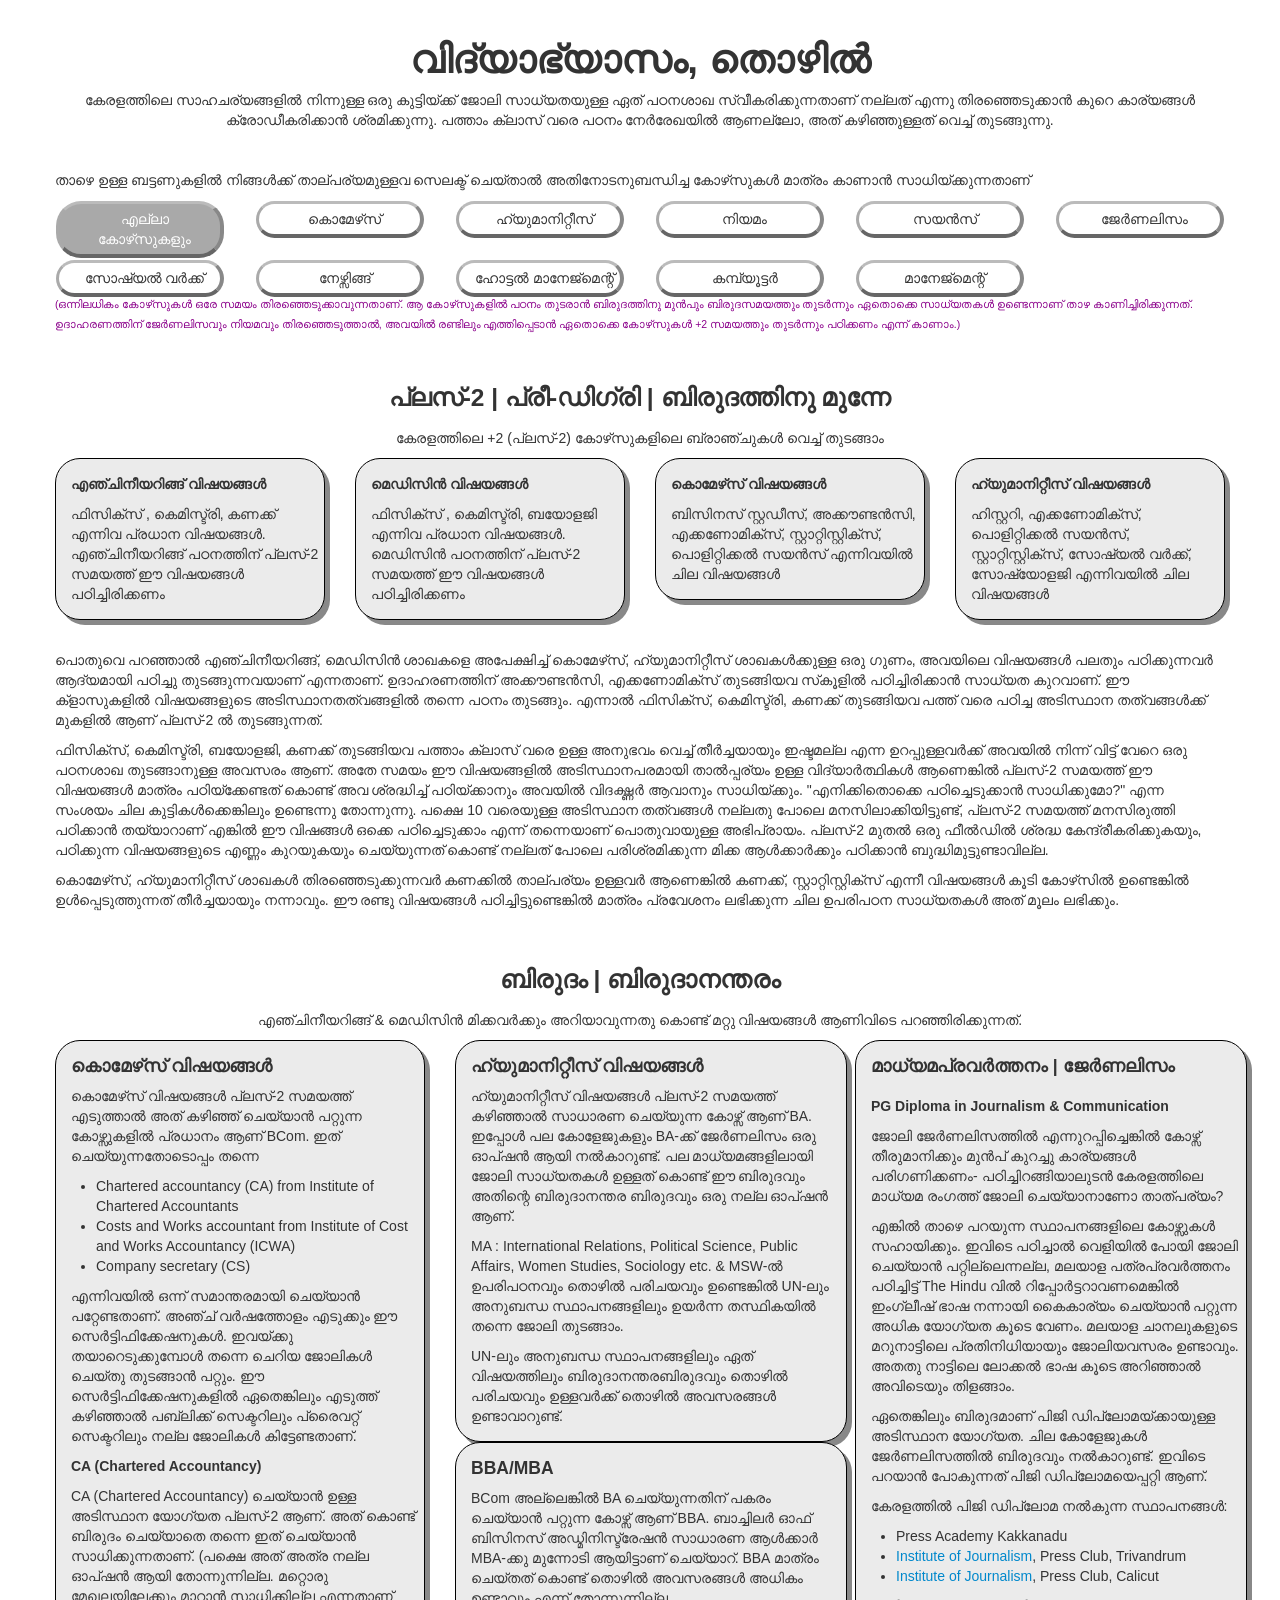
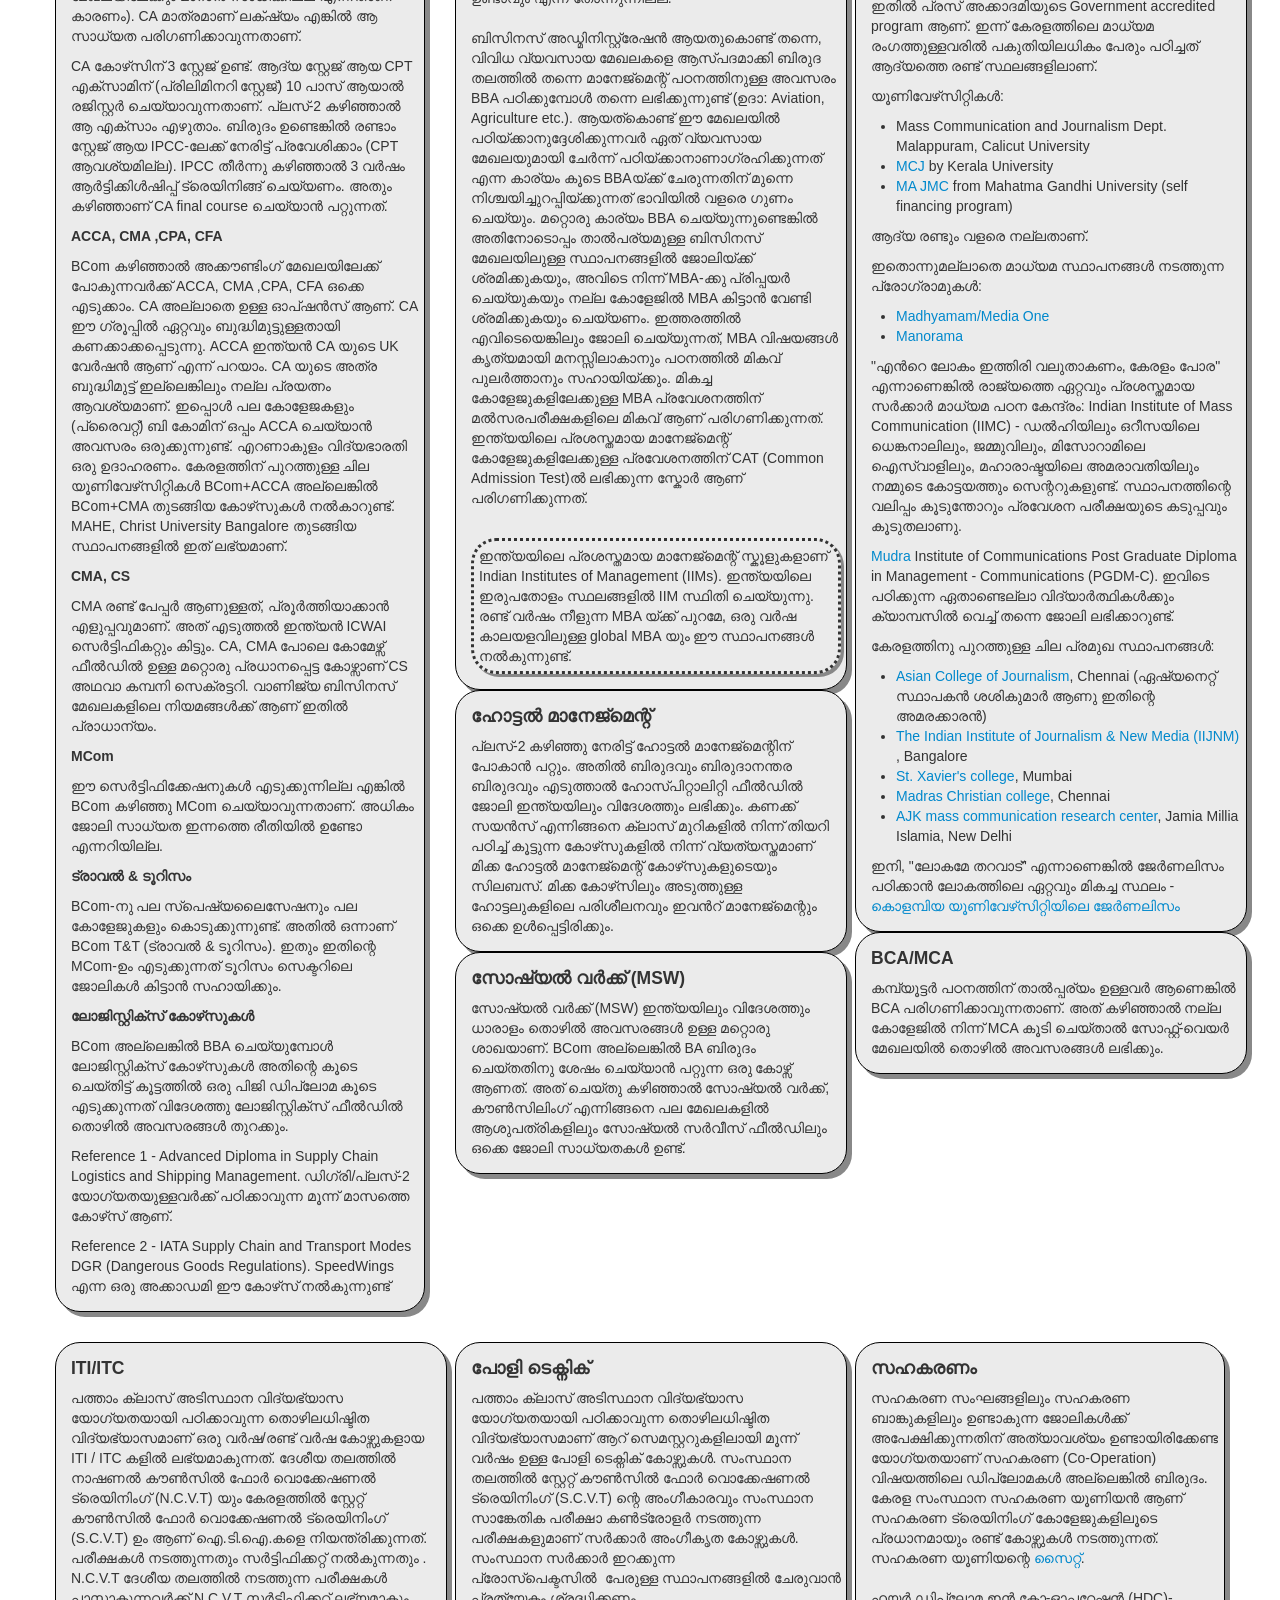
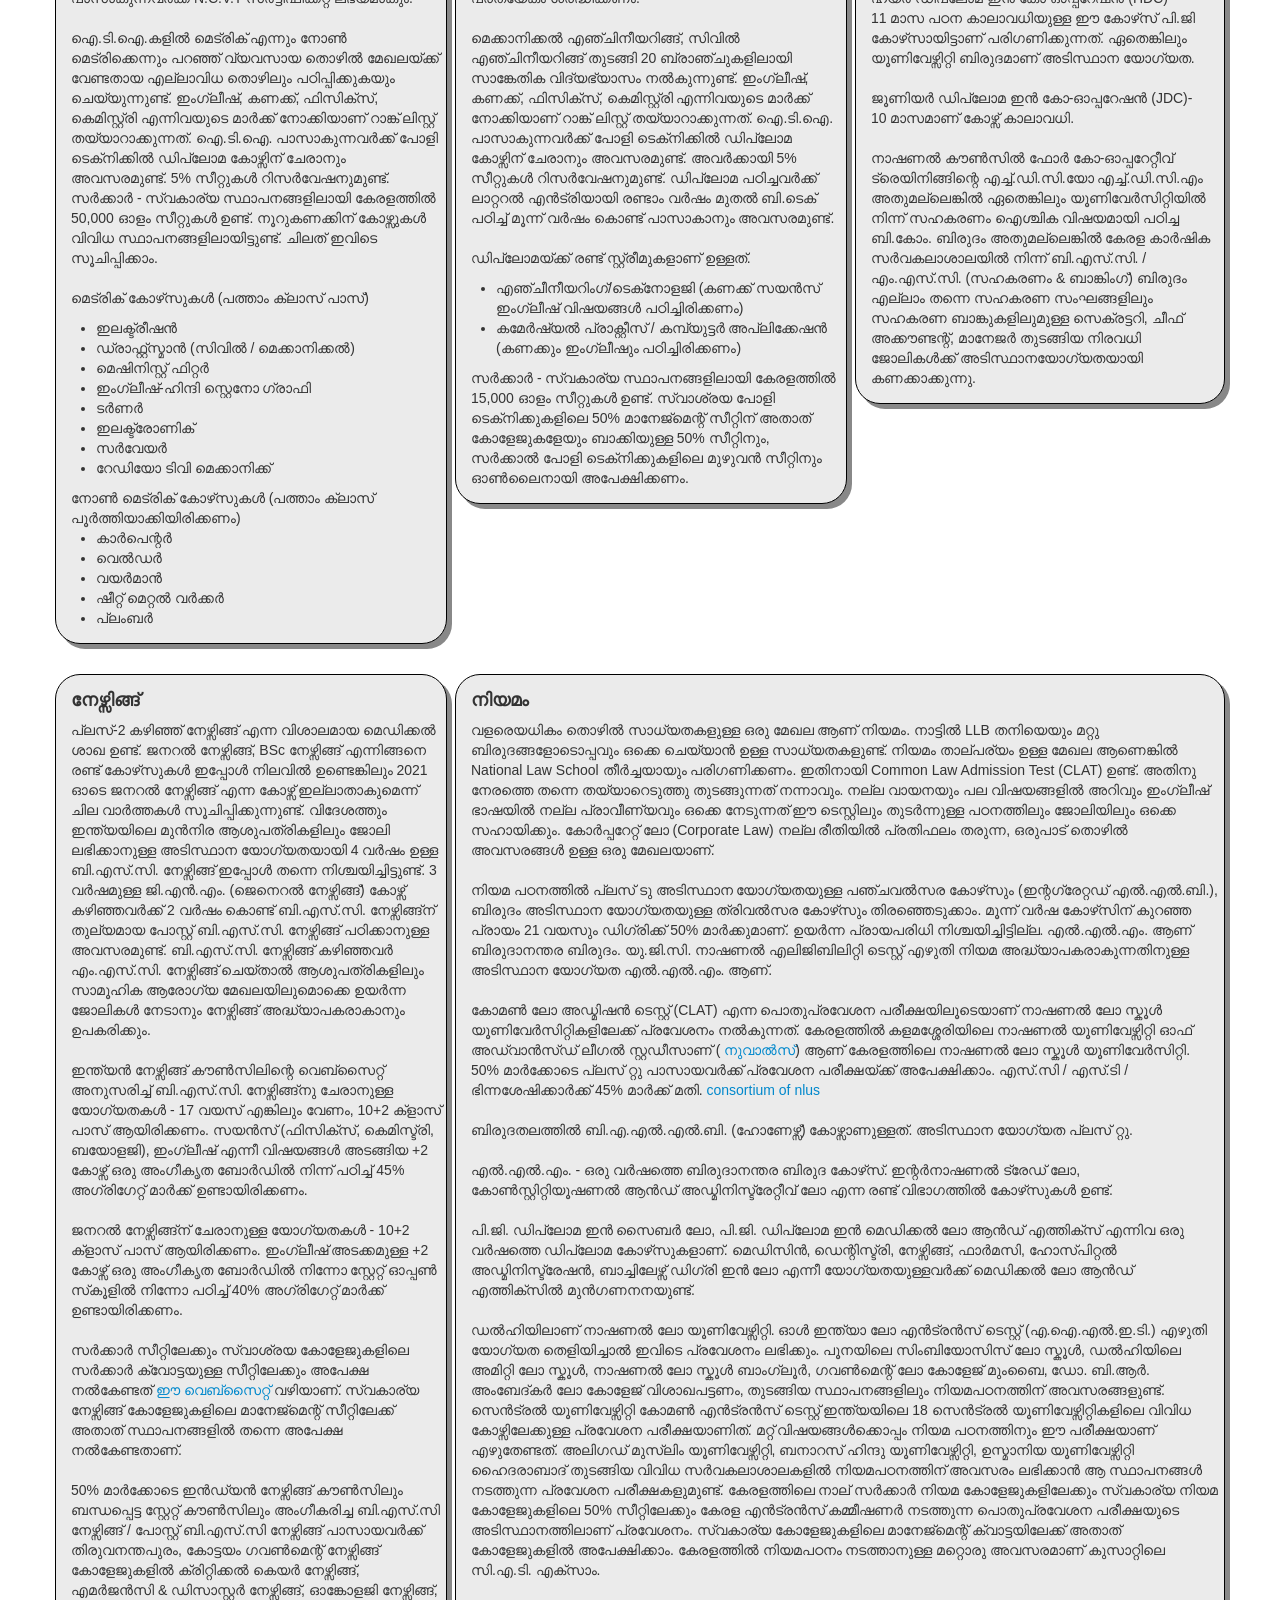
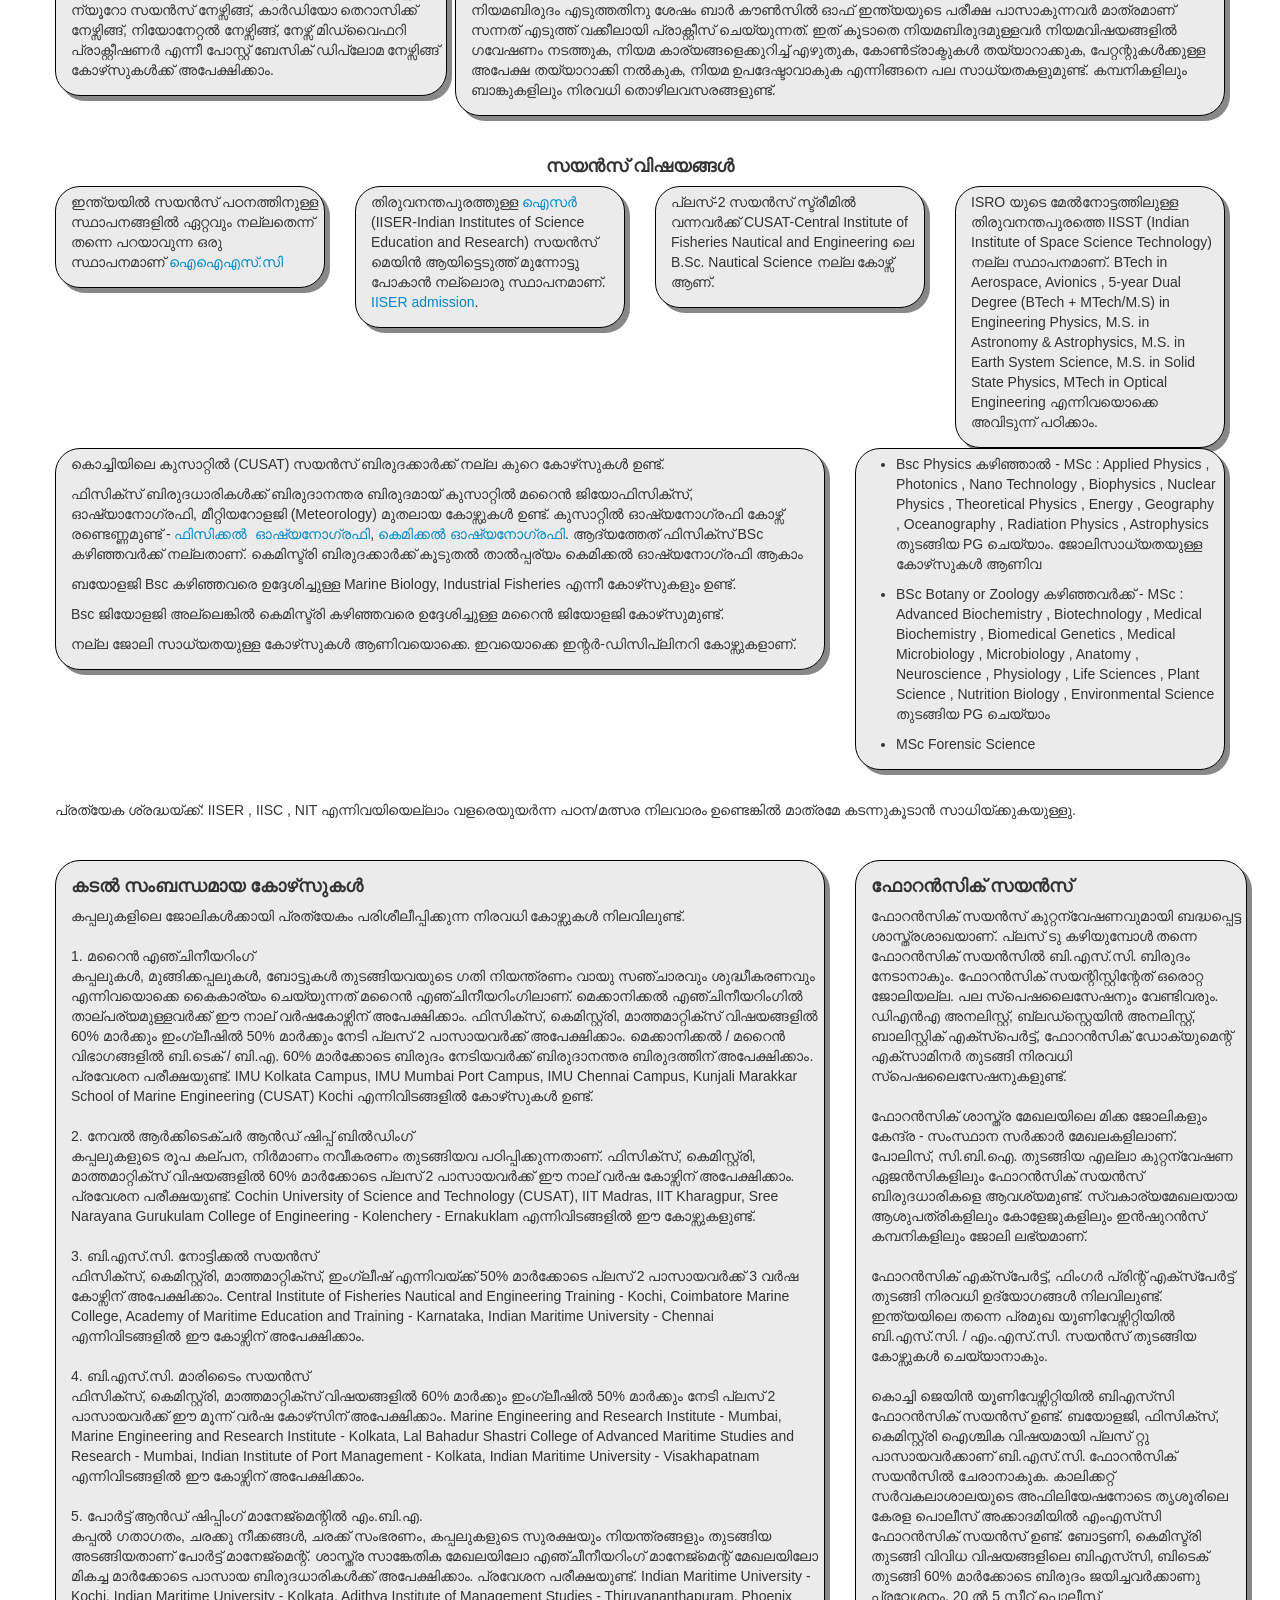
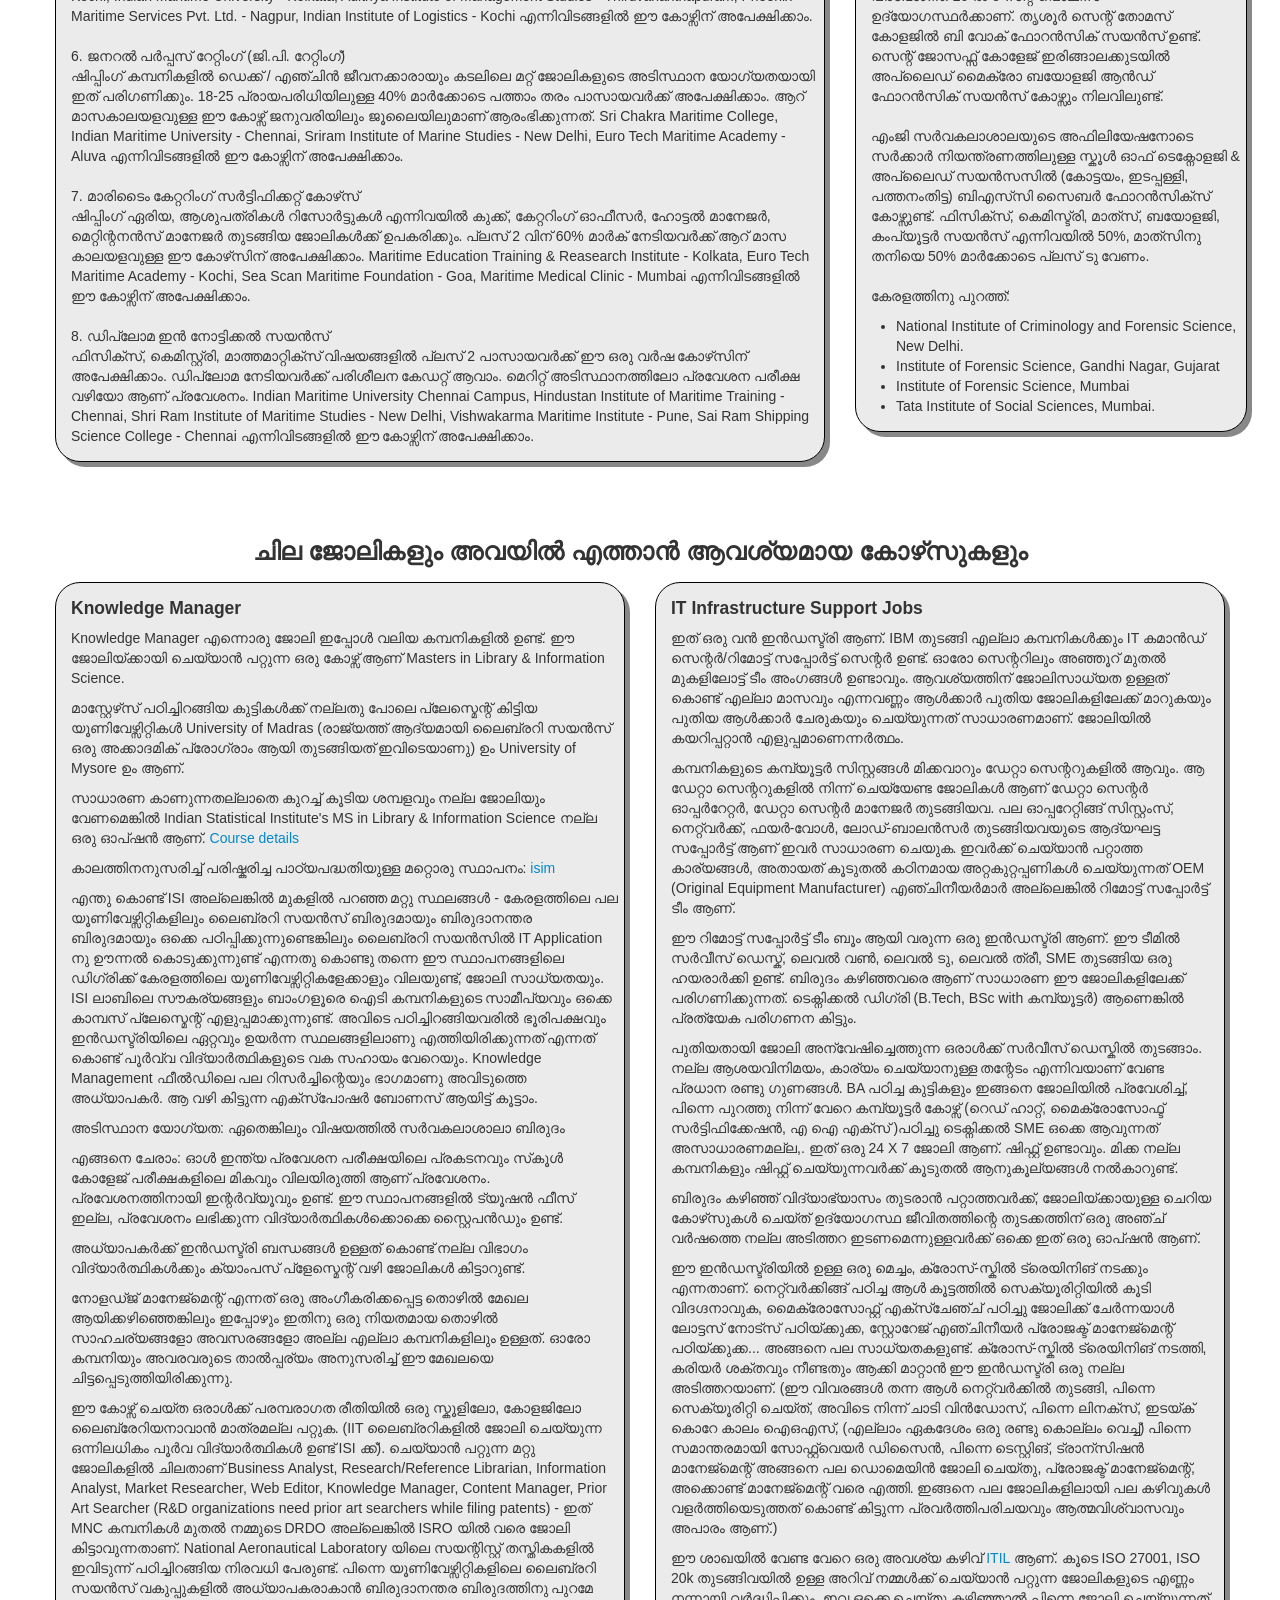
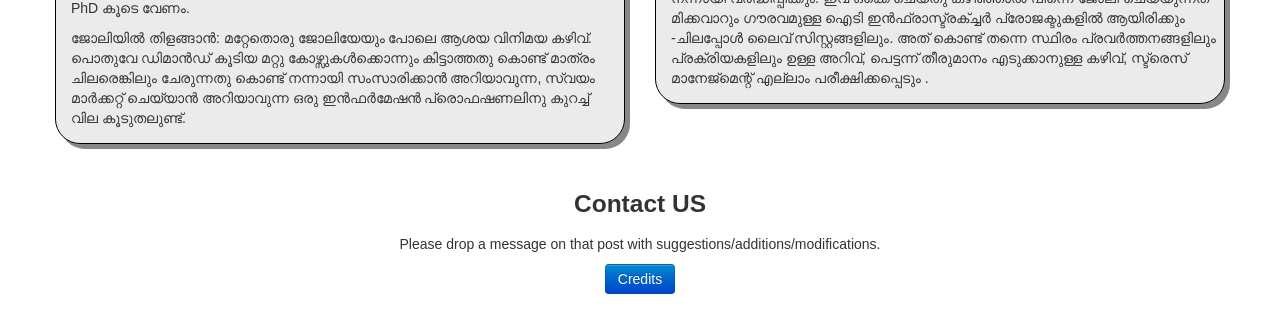
==== commit 2e88798b: "Initial commits" ====
--- a/index-2.html
+++ b/index-2.html
@@ -1,7 +1,7 @@
-<!DOCTYPE html> <html> 
+﻿<!DOCTYPE html> <html> 
 <!-- Mirrored from adithyanagain.github.io/Career/index.html by HTTrack Website Copier/3.x [XR&CO'2014], Wed, 23 Dec 2020 06:09:50 GMT -->
 <!-- Added by HTTrack --><meta http-equiv="content-type" content="text/html;charset=utf-8" /><!-- /Added by HTTrack -->
-<head>     <title>Adi's Gulch | Career</title>     <meta name="viewport" content="width=device-width, initial-scale=1.0">     <link href="bootstrap/css/bootstrap.min.css" rel="stylesheet" media="screen">     <link href="bootstrap/css/bootstrap-responsive.min.css" rel="stylesheet" media="screen">     <link href="css/customStyles.css" rel="stylesheet" media="screen">     <script async src="https://www.googletagmanager.com/gtag/js?id=G-JCNQYP3HS4"></script>     <script>         window.dataLayer = window.dataLayer || [];         function gtag() { dataLayer.push(arguments); }         gtag('js', new Date());          gtag('config', 'G-JCNQYP3HS4');     </script>     <script>         function highLightButton(pressedButton) {             $(pressedButton).addClass("divSelected");         }          function removeHighLightFromButton(pressedButton) {             $(pressedButton).removeClass("divSelected");         }          function removeHighLightFromAllButton() {             removeHighLightFromButton($('.allSelection'));         }          function removeHighLightFromAllOtherButton() {             $('.divSelected').each(function (i, divForSelection) {                 removeHighLightFromButton(divForSelection);             });             highLightButton($('.allSelection'))         }          function showPlusTwoScienceSubjects() {             $(".plusTwoEngineering").show();             $(".plusTwoMedicine").show();         }          function showPlusTwoMedicineSubjects() {             $(".plusTwoMedicine").show();         }          function showPlusTwoCommerceSubjects() {             $(".plusTwoCommerce").show();         }          function showDegreeCommerceSubjects() {             $(".degreeCommerce").show(); 
+<head>     <title>BYM Career| Career</title>     <meta name="viewport" content="width=device-width, initial-scale=1.0">     <link href="bootstrap/css/bootstrap.min.css" rel="stylesheet" media="screen">     <link href="bootstrap/css/bootstrap-responsive.min.css" rel="stylesheet" media="screen">     <link href="css/customStyles.css" rel="stylesheet" media="screen">     <script async src="https://www.googletagmanager.com/gtag/js?id=G-JCNQYP3HS4"></script>     <script>         window.dataLayer = window.dataLayer || [];         function gtag() { dataLayer.push(arguments); }         gtag('js', new Date());          gtag('config', 'G-JCNQYP3HS4');     </script>     <script>         function highLightButton(pressedButton) {             $(pressedButton).addClass("divSelected");         }          function removeHighLightFromButton(pressedButton) {             $(pressedButton).removeClass("divSelected");         }          function removeHighLightFromAllButton() {             removeHighLightFromButton($('.allSelection'));         }          function removeHighLightFromAllOtherButton() {             $('.divSelected').each(function (i, divForSelection) {                 removeHighLightFromButton(divForSelection);             });             highLightButton($('.allSelection'))         }          function showPlusTwoScienceSubjects() {             $(".plusTwoEngineering").show();             $(".plusTwoMedicine").show();         }          function showPlusTwoMedicineSubjects() {             $(".plusTwoMedicine").show();         }          function showPlusTwoCommerceSubjects() {             $(".plusTwoCommerce").show();         }          function showDegreeCommerceSubjects() {             $(".degreeCommerce").show(); 
         }          function showCommerceSubjects() {             showPlusTwoCommerceSubjects();             showDegreeCommerceSubjects();         }          function showPlusTwoHumanitiesSubjects() {             $(".plusTwoHumanities").show();         }          function showDegreeHumanitiesSubjects() {             $(".degreeHumanities").show();         }          function showHumanitiesSubjects() {             showPlusTwoHumanitiesSubjects();             showDegreeHumanitiesSubjects();         }          function showAllPlusTwoSubjects() {             showPlusTwoScienceSubjects();             showPlusTwoCommerceSubjects();             showPlusTwoHumanitiesSubjects();         }          function showAllDegreeSubjects() {             $(".degreeCommerce").show();             $(".degreeHumanities").show();             $(".degreeManagement").show();             $(".degreeComputer").show();             $(".degreeLaw").show();             $(".degreeSocial").show();             $(".degreeHotel").show();             $(".degreeNursing").show();             $(".degreeJournalism").show();             $(".degreeScience").show();             $(".degreeItiItc").show();             $(".degreeCooperatives").show();             $(".degreeForensic").show();             $(".degreeMarine").show();                       }          function hideAllPlusTwoSubjects() {             $(".plusTwoEngineering").hide();             $(".plusTwoMedicine").hide();             $(".plusTwoCommerce").hide();             $(".plusTwoHumanities").hide();         }  
         function hideAllDegreeSubjects() {             $(".degreeCommerce").hide();             $(".degreeHumanities").hide();             $(".degreeManagement").hide();             $(".degreeComputer").hide();             $(".degreeLaw").hide();             $(".degreeSocial").hide();             $(".degreeHotel").hide();             $(".degreeNursing").hide();             $(".degreeJournalism").hide();             $(".degreeScience").hide();             $(".degreeItiItc").hide();             $(".degreeCooperatives").hide();             $(".degreeForensic").hide();             $(".degreeMarine").hide();         }          function showAllSubjects() {             removeHighLightFromAllOtherButton();             showAllPlusTwoSubjects();             showAllDegreeSubjects();         }          function hideAllSubjects() {             hideAllPlusTwoSubjects();             hideAllDegreeSubjects();         }          function isButtonSelected(button) {             if ($(button).hasClass("divSelected"))                 return true;             else                 return false;         }          function isPressedButtonAll(button) {             if ($(button).hasClass("allSelection"))                 return true;             else                 return false;         }          function courseSelectionButtonClicked(pressedButton) {             if (isButtonSelected(pressedButton)) {                 if (!isButtonSelected('.allSelection'))                     removeHighLightFromButton(pressedButton);             }             else {                 highLightButton(pressedButton);             }  
             if (isPressedButtonAll(pressedButton)) {                 showAllSubjects();             }             else {                 removeHighLightFromAllButton();                 hideAllSubjects();                  var atleastOneSelected = false;                  if (isButtonSelected('.itiItcSelection')) {                     hideAllPlusTwoSubjects();                     $(".degreeItiItc").show();                     atleastOneSelected = true;                 }                  if (isButtonSelected('.commerceSelection')) {                     showCommerceSubjects();                     atleastOneSelected = true;                 }                  if (isButtonSelected('.humanitiesSelection')) {                     showHumanitiesSubjects();                     atleastOneSelected = true;                 }                  if (isButtonSelected('.lawSelection')) {                     showAllPlusTwoSubjects();                     $(".degreeLaw").show();                     atleastOneSelected = true;                 }                  if (isButtonSelected('.scienceSelection')) {                     showPlusTwoScienceSubjects();                     $(".degreeScience").show();                     atleastOneSelected = true;                 }                  if (isButtonSelected('.journalismSelection')) {                     showAllPlusTwoSubjects();                     $(".degreeJournalism").show();                     atleastOneSelected = true;                 }                  if (isButtonSelected('.socialSelection')) {                     showAllPlusTwoSubjects();                     $(".degreeSocial").show();                     atleastOneSelected = true;                 }                  if (isButtonSelected('.nursingSelection')) {                     showPlusTwoMedicineSubjects(); 
@@ -19,6 +19,6 @@
                 </div>                  <div class="row-fluid">                     <div class="span12">                     </div>                 </div>                 <div class="row-fluid">                     <div class="span8 innerDivWithEffects degreeMarine">                         <h4>കടൽ സംബന്ധമായ കോഴ്‌സുകൾ</h4>                         <div class="row-fluid">                             <p>                                 കപ്പലുകളിലെ ജോലികൾക്കായി പ്രത്യേകം പരിശീലീപ്പിക്കുന്ന നിരവധി കോഴ്സുകൾ നിലവിലുണ്ട്.                                 <br /><br />1. മറൈൻ എഞ്ചിനീയറിംഗ്                                 <br />കപ്പലുകൾ, മുങ്ങിക്കപ്പലുകൾ, ബോട്ടുകൾ തുടങ്ങിയവയുടെ ഗതി നിയന്ത്രണം വായു സഞ്ചാരവും ശുദ്ധീകരണവും എന്നിവയൊക്കെ കൈകാര്യം ചെയ്യുന്നത് മറൈൻ എഞ്ചിനീയറിംഗിലാണ്. മെക്കാനിക്കൽ എഞ്ചിനീയറിംഗിൽ താല്പര്യമുള്ളവർക്ക് ഈ നാല് വർഷകോഴ്സിന് അപേക്ഷിക്കാം.                                 ഫിസിക്സ്, കെമിസ്റ്റ്രി, മാത്തമാറ്റിക്സ് വിഷയങ്ങളിൽ 60% മാർക്കും ഇംഗ്ലീഷിൽ 50% മാർക്കും നേടി പ്ലസ് 2 പാസായവർക്ക് അപേക്ഷിക്കാം. മെക്കാനിക്കൽ / മറൈൻ വിഭാഗങ്ങളിൽ ബി.ടെക് / ബി.എ. 60% മാർക്കോടെ ബിരുദം നേടിയവർക്ക് ബിരുദാനന്തര ബിരുദത്തിന് അപേക്ഷിക്കാം. പ്രവേശന പരീക്ഷയുണ്ട്.                                 IMU Kolkata Campus, IMU Mumbai Port Campus, IMU Chennai Campus, Kunjali Marakkar School of Marine Engineering (CUSAT) Kochi എന്നിവിടങ്ങളിൽ കോഴ്‌സുകൾ ഉണ്ട്.                                 <br /><br />2. നേവൽ ആർക്കിടെക്ചർ ആൻഡ് ഷിപ്പ് ബിൽഡിംഗ്                                 <br />കപ്പലുകളുടെ രൂപ കല്പന, നിർമാണം നവീകരണം തുടങ്ങിയവ പഠിപ്പിക്കുന്നതാണ്. ഫിസിക്സ്, കെമിസ്റ്റ്രി, മാത്തമാറ്റിക്സ് വിഷയങ്ങളിൽ 60% മാർക്കോടെ പ്ലസ് 2 പാസായവർക്ക് ഈ നാല് വർഷ കോഴ്സിന് അപേക്ഷിക്കാം.  പ്രവേശന പരീക്ഷയുണ്ട്.                                 Cochin University of Science and Technology (CUSAT), IIT Madras, IIT Kharagpur, Sree Narayana Gurukulam College of Engineering - Kolenchery - Ernakuklam എന്നിവിടങ്ങളിൽ ഈ കോഴ്സുകളുണ്ട്.                                 <br /><br />3. ബി.എസ്.സി. നോട്ടിക്കൽ സയൻസ്                                 <br />ഫിസിക്സ്, കെമിസ്റ്റ്രി, മാത്തമാറ്റിക്സ്, ഇംഗ്ലീഷ് എന്നിവയ്ക്ക് 50% മാർക്കോടെ പ്ലസ് 2 പാസായവർക്ക് 3 വർഷ കോഴ്സിന് അപേക്ഷിക്കാം.                                 Central Institute of Fisheries Nautical and Engineering Training -  Kochi, Coimbatore Marine College, Academy of Maritime Education  and Training - Karnataka, Indian Maritime University - Chennai  എന്നിവിടങ്ങളിൽ ഈ കോഴ്സിന് അപേക്ഷിക്കാം.                                 <br /><br />4. ബി.എസ്.സി. മാരിടൈം സയൻസ്                                 <br />ഫിസിക്സ്, കെമിസ്റ്റ്രി, മാത്തമാറ്റിക്സ് വിഷയങ്ങളിൽ 60% മാർക്കും ഇംഗ്ലീഷിൽ 50% മാർക്കും നേടി പ്ലസ് 2 പാസായവർക്ക്  ഈ മൂന്ന് വർഷ കോഴ്‌സിന് അപേക്ഷിക്കാം.                                 Marine Engineering and Research Institute - Mumbai, Marine Engineering and Research Institute - Kolkata, Lal Bahadur Shastri College of Advanced Maritime Studies and Research - Mumbai, Indian Institute of Port Management - Kolkata, Indian Maritime University - Visakhapatnam എന്നിവിടങ്ങളിൽ ഈ കോഴ്സിന് അപേക്ഷിക്കാം.                                 <br /><br />5. പോർട്ട് ആൻഡ് ഷിപ്പിംഗ് മാനേജ്‌മെന്റിൽ എം.ബി.എ.                                 <br />കപ്പൽ ഗതാഗതം, ചരക്കു നീക്കങ്ങൾ, ചരക്ക് സംഭരണം, കപ്പലുകളുടെ സുരക്ഷയും നിയന്ത്രങ്ങളും തുടങ്ങിയ അടങ്ങിയതാണ് പോർട്ട് മാനേജ്‌മെന്റ്.                                 ശാസ്ത്ര സാങ്കേതിക മേഖലയിലോ എഞ്ചീനീയറിംഗ് മാനേജ്‌മെന്റ് മേഖലയിലോ മികച്ച മാർക്കോടെ പാസായ ബിരുദധാരികൾക്ക് അപേക്ഷിക്കാം. പ്രവേശന പരീക്ഷയുണ്ട്.                                 Indian Maritime University - Kochi, Indian Maritime University - Kolkata, Adithya Institute of Management Studies - Thiruvananthapuram, Phoenix Maritime Services Pvt. Ltd. - Nagpur, Indian Institute of Logistics - Kochi എന്നിവിടങ്ങളിൽ ഈ കോഴ്സിന് അപേക്ഷിക്കാം.                                 <br /><br />6. ജനറൽ പർപ്പസ് റേറ്റിംഗ് (ജി.പി. റേറ്റിംഗ്)                                 <br />ഷിപ്പിംഗ് കമ്പനികളിൽ ഡെക്ക് / എഞ്ചിൻ ജീവനക്കാരായും കടലിലെ മറ്റ് ജോലികളുടെ അടിസ്ഥാന യോഗ്യതയായി ഇത് പരിഗണിക്കും.                                 18-25 പ്രായപരിധിയിലുള്ള 40% മാർക്കോടെ പത്താം തരം പാസായവർക്ക് അപേക്ഷിക്കാം. ആറ് മാസകാലയളവുള്ള ഈ കോഴ്സ് ജനുവരിയിലും ജൂലൈയിലുമാണ് ആരംഭിക്കുന്നത്.                                 Sri Chakra Maritime College, Indian Maritime University - Chennai, Sriram Institute of Marine Studies - New Delhi, Euro Tech Maritime Academy - Aluva എന്നിവിടങ്ങളിൽ ഈ കോഴ്സിന് അപേക്ഷിക്കാം.                                 <br /><br />7. മാരിടൈം കേറ്ററിംഗ് സർട്ടിഫിക്കറ്റ് കോഴ്‌സ്                                 <br />ഷിപ്പിംഗ് ഏരിയ, ആശുപത്രികൾ റിസോർട്ടുകൾ എന്നിവയിൽ കുക്ക്, കേറ്ററിംഗ് ഓഫീസർ, ഹോട്ടൽ മാനേജർ, മെറ്റിന്റനൻസ് മാനേജർ തുടങ്ങിയ ജോലികൾക്ക് ഉപകരിക്കും.                                 പ്ലസ് 2 വിന് 60% മാർക് നേടിയവർക്ക് ആറ് മാസ കാലയളവുള്ള ഈ കോഴ്‌സിന് അപേക്ഷിക്കാം.                                 Maritime Education Training & Reasearch Institute - Kolkata, Euro Tech Maritime Academy - Kochi, Sea Scan Maritime Foundation - Goa, Maritime Medical Clinic - Mumbai എന്നിവിടങ്ങളിൽ ഈ കോഴ്സിന് അപേക്ഷിക്കാം.                                 <br /><br />8. ഡിപ്ലോമ ഇൻ നോട്ടിക്കൽ സയൻസ്                                 <br />ഫിസിക്സ്, കെമിസ്റ്റ്രി, മാത്തമാറ്റിക്സ് വിഷയങ്ങളിൽ പ്ലസ് 2 പാസായവർക്ക്  ഈ ഒരു വർഷ കോഴ്‌സിന് അപേക്ഷിക്കാം.  ഡിപ്ലോമ നേടിയവർക്ക് പരിശീലന കേഡറ്റ് ആവാം. മെറിറ്റ് അടിസ്ഥാനത്തിലോ പ്രവേശന പരീക്ഷ വഴിയോ ആണ് പ്രവേശനം.                                 Indian Maritime University Chennai Campus, Hindustan Institute of Maritime Training - Chennai, Shri Ram Institute of Maritime Studies - New Delhi, Vishwakarma Maritime Institute - Pune, Sai Ram Shipping Science College - Chennai എന്നിവിടങ്ങളിൽ ഈ കോഴ്സിന് അപേക്ഷിക്കാം.                             </p>                         </div>                     </div>                      <div class="span4">                         <div class="row-fluid innerDivWithEffects degreeForensic">                             <h4>ഫോറൻസിക് സയൻസ്</h4>                             <div class="row-fluid">                                 <p>                                     ഫോറൻസിക് സയൻസ് കുറ്റന്വേഷണവുമായി ബദ്ധപ്പെട്ട ശാസ്ത്രശാഖയാണ്. പ്ലസ് ടു കഴിയുമ്പോൾ തന്നെ ഫോറൻസിക് സയൻസിൽ ബി.എസ്.സി. ബിരുദം നേടാനാകും. ഫോറൻസിക് സയന്റിസ്റ്റിന്റേത് ഒരൊറ്റ ജോലിയല്ല. പല സ്പെഷലൈസേ‌ഷനും വേണ്ടിവരും. ഡിഎൻഎ അനലിസ്റ്റ്, ബ്ലഡ്സ്റ്റെയിൻ അനലിസ്റ്റ്, ബാലിസ്റ്റിക് എക്സ്പെർട്ട്, ഫോറൻസിക് ഡോക്യുമെന്റ് എക്സാമിനർ തുടങ്ങി നിരവധി സ്പെഷലൈസേഷനുകളുണ്ട്.                                     <br /><br />ഫോറൻസിക് ശാസ്ത്ര മേഖലയിലെ മിക്ക ജോലികളും കേന്ദ്ര - സംസ്ഥാന സർക്കാർ മേഖലകളിലാണ്. പോലിസ്, സി.ബി.ഐ. തുടങ്ങിയ എല്ലാ കുറ്റന്വേഷണ ഏജൻസികളിലും ഫോറൻസിക് സയൻസ് ബിരുദധാരികളെ ആവശ്യമുണ്ട്. സ്വകാര്യമേഖലയായ ആശുപത്രികളിലും കോളേജുകളിലും ഇൻഷുറൻസ് കമ്പനികളിലും ജോലി ലഭ്യമാണ്. 
                                     <br /><br />ഫോറൻസിക് എക്സ്പേർട്ട്, ഫിംഗർ പ്രിന്റ് എക്സ്പേർട്ട് തുടങ്ങി നിരവധി ഉദ്യോഗങ്ങൾ നിലവിലുണ്ട്. ഇന്ത്യയിലെ തന്നെ പ്രമുഖ യൂണിവേഴ്സിറ്റിയിൽ ബി.എസ്.സി. / എം.എസ്.സി. സയൻസ് തുടങ്ങിയ കോഴ്സുകൾ ചെയ്യാനാകും.                                     <br /><br />കൊച്ചി ജെയിൻ യൂണിവേഴ്സിറ്റിയിൽ ബിഎസ്‌സി ഫോറൻസിക് സയൻസ് ഉണ്ട്. ബയോളജി, ഫിസിക്സ്, കെമിസ്റ്റ്രി ഐശ്ചിക വിഷയമായി പ്ലസ് റ്റു പാസായവർക്കാണ് ബി.എസ്.സി. ഫോറൻസിക് സയൻസിൽ ചേരാനാകുക.                                     കാലിക്കറ്റ് സർവകലാശാലയുടെ അഫിലിയേഷനോടെ തൃശൂരിലെ കേരള പൊലീസ് അക്കാദമിയിൽ എംഎസ്‌സി ഫോറൻസിക് സയൻസ് ഉണ്ട്. ബോട്ടണി, കെമിസ്ട്രി തുടങ്ങി വിവിധ വിഷയങ്ങളിലെ ബിഎസ്‌സി, ബിടെക് ‌തുടങ്ങി 60% മാർക്കോടെ ബിരുദം ജയിച്ചവർക്കാണു പ്രവേശനം. 20 ൽ 5 സീറ്റ് പൊലീസ് ഉദ്യോഗസ്ഥർക്കാണ്.                                     തൃശൂർ സെന്റ് തോമസ് കോളജിൽ ബി വോക് ഫോറൻസിക് സയൻസ് ഉണ്ട്. സെന്റ് ജോസഫ്സ് കോളേജ് ഇരിങ്ങാലക്കുടയിൽ അപ്ലൈഡ് മൈക്രോ ബയോളജി                                     ആൻഡ് ഫോറൻസിക് സയൻസ് കോഴ്സും നിലവിലുണ്ട്.                                     <br /><br />എംജി സർവകലാശാലയുടെ അഫിലിയേഷനോടെ സർക്കാർ നിയന്ത്രണത്തിലുള്ള സ്കൂൾ ഓഫ് ടെക്നോളജി & അപ്ലൈഡ് സയൻസസിൽ (കോട്ടയം, ഇടപ്പള്ള‌ി, പത്തനംതിട്ട) ബിഎസ്‌സി സൈബർ ഫോറൻസിക്സ് കോഴ്സുണ്ട്. ഫിസിക്സ്, കെമിസ്ട്രി, മാത്‌സ്, ബയോളജി, കംപ്യൂട്ടർ സയൻസ് എന്നിവയിൽ 50%, മാത്‍സിനു തനിയെ 50% മാർക്കോടെ പ്ലസ് ടു വേണം.                                     <br /><br />കേരളത്തിനു പുറത്ത്:                                     <ul>                                         <li>National Institute of Criminology and Forensic Science, New Delhi.</li>                                         <li>Institute of Forensic Science, Gandhi Nagar, Gujarat</li>                                         <li>Institute of Forensic Science, Mumbai</li>                                         <li>Tata Institute of Social Sciences, Mumbai.</li>                                     </ul>                                 </p>                             </div>                         </div>                     </div>                 </div>                 <div class="row-fluid">                     <div class="span12">                     </div>                 </div>              </div>         <div class="row-fluid">             <div class="span12">             </div>         </div>     </div>          <div class="row-fluid">             <div class="span12">                 <h3 align="center"> ചില ജോലികളും അവയിൽ എത്താൻ ആവശ്യമായ കോഴ്‌സുകളും</h3>                 <div class="row-fluid">                     <div class="span6 innerDivWithEffects">                         <h4>Knowledge Manager</h4>                         <p>                             Knowledge Manager എന്നൊരു ജോലി ഇപ്പോൾ വലിയ കമ്പനികളിൽ ഉണ്ട്. ഈ ജോലിയ്ക്കായി ചെയ്യാൻ പറ്റുന്ന ഒരു കോഴ്സ് ആണ് Masters in Library & Information Science.                         </p>                         <p>                             മാസ്റ്റേഴ്‌സ് പഠിച്ചിറങ്ങിയ കുട്ടികൾക്ക് നല്ലതു പോലെ പ്ലേസ്മെന്റ് കിട്ടിയ യൂണിവേഴ്സിറ്റികൾ University of Madras (രാജ്യത്ത് ആദ്യമായി ലൈബ്രറി സയൻസ് ഒരു അക്കാദമിക് പ്രോഗ്രാം ആയി തുടങ്ങിയത് ഇവിടെയാണു) ഉം University of Mysore ഉം ആണ്.                         </p>                         <p>                             സാധാരണ കാണുന്നതല്ലാതെ കുറച്ച് കൂടിയ ശമ്പളവും നല്ല ജോലിയും വേണമെങ്കിൽ Indian Statistical Institute's MS in Library & Information Science നല്ല ഒരു ഓപ്‌ഷൻ ആണ്. <a href="http://drtc.isibang.ac.in/DRTC/node/30" target="_blank">Course details</a>                         </p>                         <p>                             കാലത്തിനനുസരിച്ച് പരിഷ്കരിച്ച പാഠ്യപദ്ധതിയുള്ള മറ്റൊരു സ്ഥാപനം: <a href="http://www.isim.ac.in/" target="_blank">isim</a>                         </p>                         <p>                             എന്തു കൊണ്ട് ISI അല്ലെങ്കിൽ മുകളിൽ പറഞ്ഞ മറ്റു സ്ഥലങ്ങൾ - കേരളത്തിലെ പല യൂണിവേഴ്സിറ്റികളിലും ലൈബ്രറി സയൻസ് ബിരുദമായും ബിരുദാനന്തര ബിരുദമായും ഒക്കെ പഠിപ്പിക്കുന്നുണ്ടെങ്കിലും ലൈബ്രറി സയൻസിൽ IT Application നു ഊന്നൽ കൊടുക്കുന്നുണ്ട് എന്നതു കൊണ്ടു തന്നെ ഈ സ്ഥാപനങ്ങളിലെ ഡിഗ്രിക്ക് കേരളത്തിലെ യൂണിവേഴ്സിറ്റികളേക്കാളും വിലയുണ്ട്, ജോലി സാധ്യതയും. ISI ലാബിലെ സൗകര്യങ്ങളും ബാംഗളൂരെ ഐടി കമ്പനികളുടെ സാമീപ്യവും ഒക്കെ കാമ്പസ് പ്ലേസ്മെന്റ് എളുപ്പമാക്കുന്നുണ്ട്. അവിടെ പഠിച്ചിറങ്ങിയവരിൽ ഭൂരിപക്ഷവും ഇൻഡസ്ട്രിയിലെ ഏറ്റവും ഉയർന്ന സ്ഥലങ്ങളിലാണു എത്തിയിരിക്കുന്നത് എന്നത് കൊണ്ട് പൂർവ്വ വിദ്യാർത്ഥികളുടെ വക സഹായം വേറെയും. Knowledge Management ഫീൽഡിലെ പല റിസർച്ചിന്റെയും ഭാഗമാണു അവിടുത്തെ അധ്യാപകർ. ആ വഴി കിട്ടുന്ന എക്സ്പോഷർ ബോണസ് ആയിട്ട് കൂട്ടാം.                         </p> 
                         <p>                             അടിസ്ഥാന യോഗ്യത: ഏതെങ്കിലും വിഷയത്തിൽ സർവകലാശാലാ ബിരുദം                         </p>                         <p>                             എങ്ങനെ ചേരാം: ഓൾ ഇന്ത്യ പ്രവേശന പരീക്ഷയിലെ പ്രകടനവും സ്‌കൂൾ കോളേജ് പരീക്ഷകളിലെ മികവും വിലയിരുത്തി ആണ് പ്രവേശനം. പ്രവേശനത്തിനായി ഇന്റർവ്യൂവും ഉണ്ട്. ഈ സ്ഥാപനങ്ങളിൽ ട്യൂഷൻ ഫീസ് ഇല്ല, പ്രവേശനം ലഭിക്കുന്ന വിദ്യാർത്ഥികൾക്കൊക്കെ സ്റ്റൈപൻഡും ഉണ്ട്.                         </p>                         <p>                             അധ്യാപകർക്ക് ഇൻഡസ്ട്രി ബന്ധങ്ങൾ ഉള്ളത് കൊണ്ട് നല്ല വിഭാഗം വിദ്യാർത്ഥികൾക്കും ക്യാംപസ് പ്ളേസ്മെന്റ് വഴി ജോലികൾ കിട്ടാറുണ്ട്.                         </p>                         <p>                             നോളഡ്ജ്  മാനേജ്‌മെന്റ് എന്നത് ഒരു അംഗീകരിക്കപ്പെട്ട തൊഴിൽ മേഖല ആയിക്കഴിഞ്ഞെങ്കിലും ഇപ്പോഴും ഇതിനു ഒരു നിയതമായ തൊഴിൽ സാഹചര്യങ്ങളോ അവസരങ്ങളോ അല്ല എല്ലാ കമ്പനികളിലും ഉള്ളത്. ഓരോ കമ്പനിയും അവരവരുടെ താൽപ്പര്യം അനുസരിച്ച് ഈ മേഖലയെ ചിട്ടപ്പെടുത്തിയിരിക്കുന്നു.                         </p>                         <p>                             ഈ കോഴ്സ് ചെയ്ത ഒരാൾക്ക് പരമ്പരാഗത രീതിയിൽ ഒരു സ്കൂളിലോ, കോളജിലോ ലൈബ്രേറിയനാവാൻ മാത്രമല്ല പറ്റുക. (IIT ലൈബ്രറികളിൽ ജോലി ചെയ്യുന്ന ഒന്നിലധികം പൂർവ വിദ്യാർത്ഥികൾ ഉണ്ട് ISI ക്ക്). ചെയ്യാൻ പറ്റുന്ന മറ്റു ജോലികളിൽ ചിലതാണ് Business Analyst, Research/Reference Librarian, Information Analyst, Market Researcher, Web Editor, Knowledge Manager, Content Manager,                             Prior Art Searcher (R&D organizations need prior art searchers while filing patents) - ഇത് MNC കമ്പനികൾ മുതൽ നമ്മുടെ DRDO അല്ലെങ്കിൽ ISRO യിൽ വരെ ജോലി കിട്ടാവുന്നതാണ്. National Aeronautical Laboratory യിലെ സയന്റിസ്റ്റ് തസ്തികകളിൽ ഇവിടുന്ന് പഠിച്ചിറങ്ങിയ നിരവധി പേരുണ്ട്. പിന്നെ യൂണിവേഴ്സിറ്റികളിലെ ലൈബ്രറി സയൻസ് വകുപ്പുകളിൽ അധ്യാപകരാകാൻ ബിരുദാനന്തര ബിരുദത്തിനു പുറമേ PhD കൂടെ വേണം.                         </p>                         <p>                             ജോലിയിൽ തിളങ്ങാൻ:                             മറ്റേതൊരു ജോലിയേയും പോലെ ആശയ വിനിമയ കഴിവ്. പൊതുവേ ഡിമാൻഡ് കൂടിയ മറ്റു കോഴ്സുകൾക്കൊന്നും കിട്ടാത്തതു കൊണ്ട് മാത്രം ചിലരെങ്കിലും ചേരുന്നതു കൊണ്ട് നന്നായി സംസാരിക്കാൻ അറിയാവുന്ന, സ്വയം മാർക്കറ്റ് ചെയ്യാൻ അറിയാവുന്ന ഒരു ഇൻഫർമേഷൻ പ്രൊഫഷണലിനു കുറച്ച് വില കൂടുതലുണ്ട്.                         </p>                     </div>                     <div class="span6 innerDivWithEffects">                         <h4>IT Infrastructure Support Jobs</h4>                         <p>                             ഇത് ഒരു വൻ ഇൻഡസ്ട്രി ആണ്. IBM തുടങ്ങി എല്ലാ കമ്പനികൾക്കും IT കമാൻഡ് സെന്റർ/റിമോട്ട് സപ്പോർട്ട് സെന്റർ ഉണ്ട്. ഓരോ സെന്ററിലും അഞ്ഞൂറ് മുതൽ മുകളിലോട്ട് ടീം അംഗങ്ങൾ ഉണ്ടാവും. ആവശ്യത്തിന് ജോലിസാധ്യത ഉള്ളത് കൊണ്ട് എല്ലാ മാസവും എന്നവണ്ണം ആൾക്കാർ പുതിയ ജോലികളിലേക്ക് മാറുകയും പുതിയ ആൾക്കാർ ചേരുകയും ചെയ്യുന്നത് സാധാരണമാണ്. ജോലിയിൽ കയറിപ്പറ്റാൻ എളുപ്പമാണെന്നർത്ഥം.                         </p>                         <p>                             കമ്പനികളുടെ കമ്പ്യൂട്ടർ സിസ്റ്റങ്ങൾ മിക്കവാറും ഡേറ്റാ സെന്ററുകളിൽ ആവും. ആ ഡേറ്റാ സെന്ററുകളിൽ നിന്ന് ചെയ്യേണ്ട ജോലികൾ ആണ് ഡേറ്റാ സെന്റർ ഓപ്പർറേറ്റർ, ഡേറ്റാ സെന്റർ മാനേജർ തുടങ്ങിയവ. പല ഓപ്പറേറ്റിങ്ങ് സിസ്റ്റംസ്, നെറ്റ്‌വർക്ക്, ഫയർ-വോൾ, ലോഡ്-ബാലൻസർ തുടങ്ങിയവയുടെ ആദ്യഘട്ട സപ്പോർട്ട് ആണ് ഇവർ സാധാരണ ചെയുക. ഇവർക്ക് ചെയ്യാൻ പറ്റാത്ത കാര്യങ്ങൾ, അതായത് കൂടുതൽ കഠിനമായ അറ്റകുറ്റപ്പണികൾ ചെയ്യുന്നത് OEM (Original Equipment Manufacturer) എഞ്ചിനീയർമാർ അല്ലെങ്കിൽ റിമോട്ട് സപ്പോർട്ട് ടീം ആണ്.                         </p>                         <p>                             ഈ റിമോട്ട് സപ്പോർട്ട് ടീം ബൂം ആയി വരുന്ന ഒരു ഇൻഡസ്ട്രി ആണ്. ഈ ടീമിൽ സർവീസ് ഡെസ്ക്, ലെവൽ വൺ, ലെവൽ ടു, ലെവൽ ത്രീ, SME തുടങ്ങിയ ഒരു ഹയരാർക്കി ഉണ്ട്. ബിരുദം കഴിഞ്ഞവരെ ആണ് സാധാരണ ഈ ജോലികളിലേക്ക് പരിഗണിക്കുന്നത്. ടെക്നിക്കൽ ഡിഗ്രി (B.Tech, BSc with കമ്പ്യൂട്ടർ) ആണെങ്കിൽ പ്രത്യേക പരിഗണന കിട്ടും.                         </p>                         <p>                             പുതിയതായി ജോലി അന്വേഷിച്ചെത്തുന്ന ഒരാൾക്ക് സർവീസ് ഡെസ്കിൽ തുടങ്ങാം. നല്ല ആശയവിനിമയം, കാര്യം ചെയ്യാനുള്ള തന്റേടം എന്നിവയാണ് വേണ്ട പ്രധാന രണ്ടു ഗുണങ്ങൾ. BA പഠിച്ച കുട്ടികളും ഇങ്ങനെ ജോലിയിൽ പ്രവേശിച്ച്, പിന്നെ പുറത്തു നിന്ന് വേറെ കമ്പ്യൂട്ടർ കോഴ്സ് (റെഡ് ഹാറ്റ്, മൈക്രോസോഫ്ട് സർട്ടിഫിക്കേഷൻ, എ ഐ എക്സ് )പഠിച്ചു ടെക്നിക്കൽ SME ഒക്കെ ആവുന്നത് അസാധാരണമല്ല,. ഇത് ഒരു 24 X 7 ജോലി ആണ്. ഷിഫ്റ്റ് ഉണ്ടാവും. മിക്ക നല്ല കമ്പനികളും ഷിഫ്റ്റ് ചെയ്യുന്നവർക്ക് കൂടുതൽ ആനുകൂല്യങ്ങൾ നൽകാറുണ്ട്.                         </p>                         <p>                             ബിരുദം കഴിഞ്ഞ് വിദ്യാഭ്യാസം തുടരാൻ പറ്റാത്തവർക്ക്, ജോലിയ്ക്കായുള്ള ചെറിയ കോഴ്‌സുകൾ ചെയ്ത് ഉദ്യോഗസ്ഥ ജീവിതത്തിന്റെ തുടക്കത്തിന് ഒരു അഞ്ച് വർഷത്തെ നല്ല അടിത്തറ ഇടണമെന്നുള്ളവർക്ക് ഒക്കെ ഇത് ഒരു ഓപ്‌ഷൻ ആണ്.                         </p>                         <p>                             ഈ ഇൻഡസ്ട്രിയിൽ ഉള്ള ഒരു മെച്ചം, ക്രോസ്-സ്കിൽ ട്രെയിനിങ് നടക്കും എന്നതാണ്. നെറ്റ്‌വർക്കിങ്ങ് പഠിച്ച ആൾ കൂട്ടത്തിൽ സെക്യൂരിറ്റിയിൽ കൂടി വിദഗ്ദനാവുക, മൈക്രോസോഫ്റ്റ് എക്സ്ചേഞ്ച് പഠിച്ചു ജോലിക്ക് ചേർന്നയാൾ ലോട്ടസ് നോട്സ് പഠിയ്ക്കുക്ക, സ്റ്റോറേജ് എഞ്ചിനീയർ പ്രോജക്ട് മാനേജ്‌മെന്റ് പഠിയ്ക്കുക്ക... അങ്ങനെ പല സാധ്യതകളുണ്ട്. ക്രോസ്-സ്കിൽ ട്രെയിനിങ് നടത്തി, കരിയർ ശക്തവും നീണ്ടതും ആക്കി മാറ്റാൻ ഈ ഇൻഡസ്ട്രി ഒരു നല്ല അടിത്തറയാണ്. (ഈ വിവരങ്ങൾ തന്ന ആൾ നെറ്റ്‌വർക്കിൽ തുടങ്ങി, പിന്നെ സെക്യൂരിറ്റി ചെയ്ത്, അവിടെ നിന്ന് ചാടി വിൻഡോസ്, പിന്നെ ലിനക്സ്, ഇടയ്ക് കൊറേ കാലം ഐഒഎസ്, (എല്ലാം ഏകദേശം ഒരു രണ്ടു കൊല്ലം വെച്ച്) പിന്നെ സമാന്തരമായി സോഫ്റ്റ്‌വെയർ ഡിസൈൻ, പിന്നെ ടെസ്റ്റിങ്, ട്രാന്സിഷൻ മാനേജ്‍മെന്റ് അങ്ങനെ പല ഡൊമെയിൻ ജോലി ചെയ്തു, പ്രോജക്ട് മാനേജ്‌മെന്റ്, അക്കൊണ്ട് മാനേജ്‌മെന്റ് വരെ എത്തി. ഇങ്ങനെ പല ജോലികളിലായി പല കഴിവുകൾ വളർത്തിയെടുത്തത് കൊണ്ട് കിട്ടുന്ന പ്രവർത്തിപരിചയവും ആത്മവിശ്വാസവും അപാരം ആണ്.)                         </p>                         <p>                             ഈ ശാഖയിൽ വേണ്ട വേറെ ഒരു അവശ്യ കഴിവ് <a href="https://en.wikipedia.org/wiki/ITIL" target="_blank">ITIL</a> ആണ്. കൂടെ ISO 27001, ISO 20k തുടങ്ങിവയിൽ ഉള്ള അറിവ് നമ്മൾക്ക് ചെയ്യാൻ പറ്റുന്ന ജോലികളുടെ എണ്ണം നന്നായി വർദ്ധിപ്പിക്കും. ഇവ ഒക്കെ ചെയ്തു കഴിഞ്ഞാൽ പിന്നെ ജോലി ചെയ്യുന്നത് മിക്കവാറും ഗൗരവമുള്ള ഐടി ഇൻഫ്രാസ്ട്രക്ച്ചർ പ്രോജക്ടുകളിൽ ആയിരിക്കും -ചിലപ്പോൾ ലൈവ് സിസ്റ്റങ്ങളിലും. അത് കൊണ്ട് തന്നെ സ്ഥിരം പ്രവർത്തനങ്ങളിലും പ്രക്രിയകളിലും ഉള്ള അറിവ്, പെട്ടന്ന് തീരുമാനം എടുക്കാനുള്ള കഴിവ്, സ്ട്രെസ് മാനേജ്‌മെന്റ് എല്ലാം പരീക്ഷിക്കപ്പെടും .                         </p>                     </div>                 </div>             </div>         </div>         <div class="row-fluid">             <div class="span12">             </div> 
-        </div>         <div class="row-fluid">             <div class="span12">                 <h3 align="center"> Contact US</h3>                 <div class="row-fluid">                     <div class="span12 bg-primary" align="center">                         <p align="center">                             Aggregated and maintained by <a href="https://www.facebook.com/adithyanagain" target="_blank">Adithyan</a> <br />                             This effort was started as a <a href="https://www.facebook.com/adithyanagain/posts/3529102717205965" target="_blank">FaceBook Post</a> <br />                             Please drop a message on that post with suggestions/additions/modifications.                         </p>                     </div>                 </div>                 <div class="row-fluid">                     <p align="center">                         <a href="credits.html" class="btn btn-primary" rel="noopener noreferrer">Credits</a>                     </p>                 </div>             </div>         </div>         <div class="row-fluid">             <div class="span12">             </div>         </div>     </div>      <script src="jquery.min.js"></script>     <script src="bootstrap/js/bootstrap.min.js"></script>     <script>         $(document).ready(function () {             onLoadProcessing();         });     </script> </body> 
+        </div>         <div class="row-fluid">             <div class="span12">                 <h3 align="center"> Contact US</h3>                 <div class="row-fluid">                     <div class="span12 bg-primary" align="center">                         <p align="center">                                                     Please drop a message on that post with suggestions/additions/modifications.                         </p>                     </div>                 </div>                 <div class="row-fluid">                     <p align="center">                         <a href="credits.html" class="btn btn-primary" rel="noopener noreferrer">Credits</a>                     </p>                 </div>             </div>         </div>         <div class="row-fluid">             <div class="span12">             </div>         </div>     </div>      <script src="jquery.min.js"></script>     <script src="bootstrap/js/bootstrap.min.js"></script>     <script>         $(document).ready(function () {             onLoadProcessing();         });     </script> </body> 
 <!-- Mirrored from adithyanagain.github.io/Career/index.html by HTTrack Website Copier/3.x [XR&CO'2014], Wed, 23 Dec 2020 06:09:50 GMT -->
 </html> 
